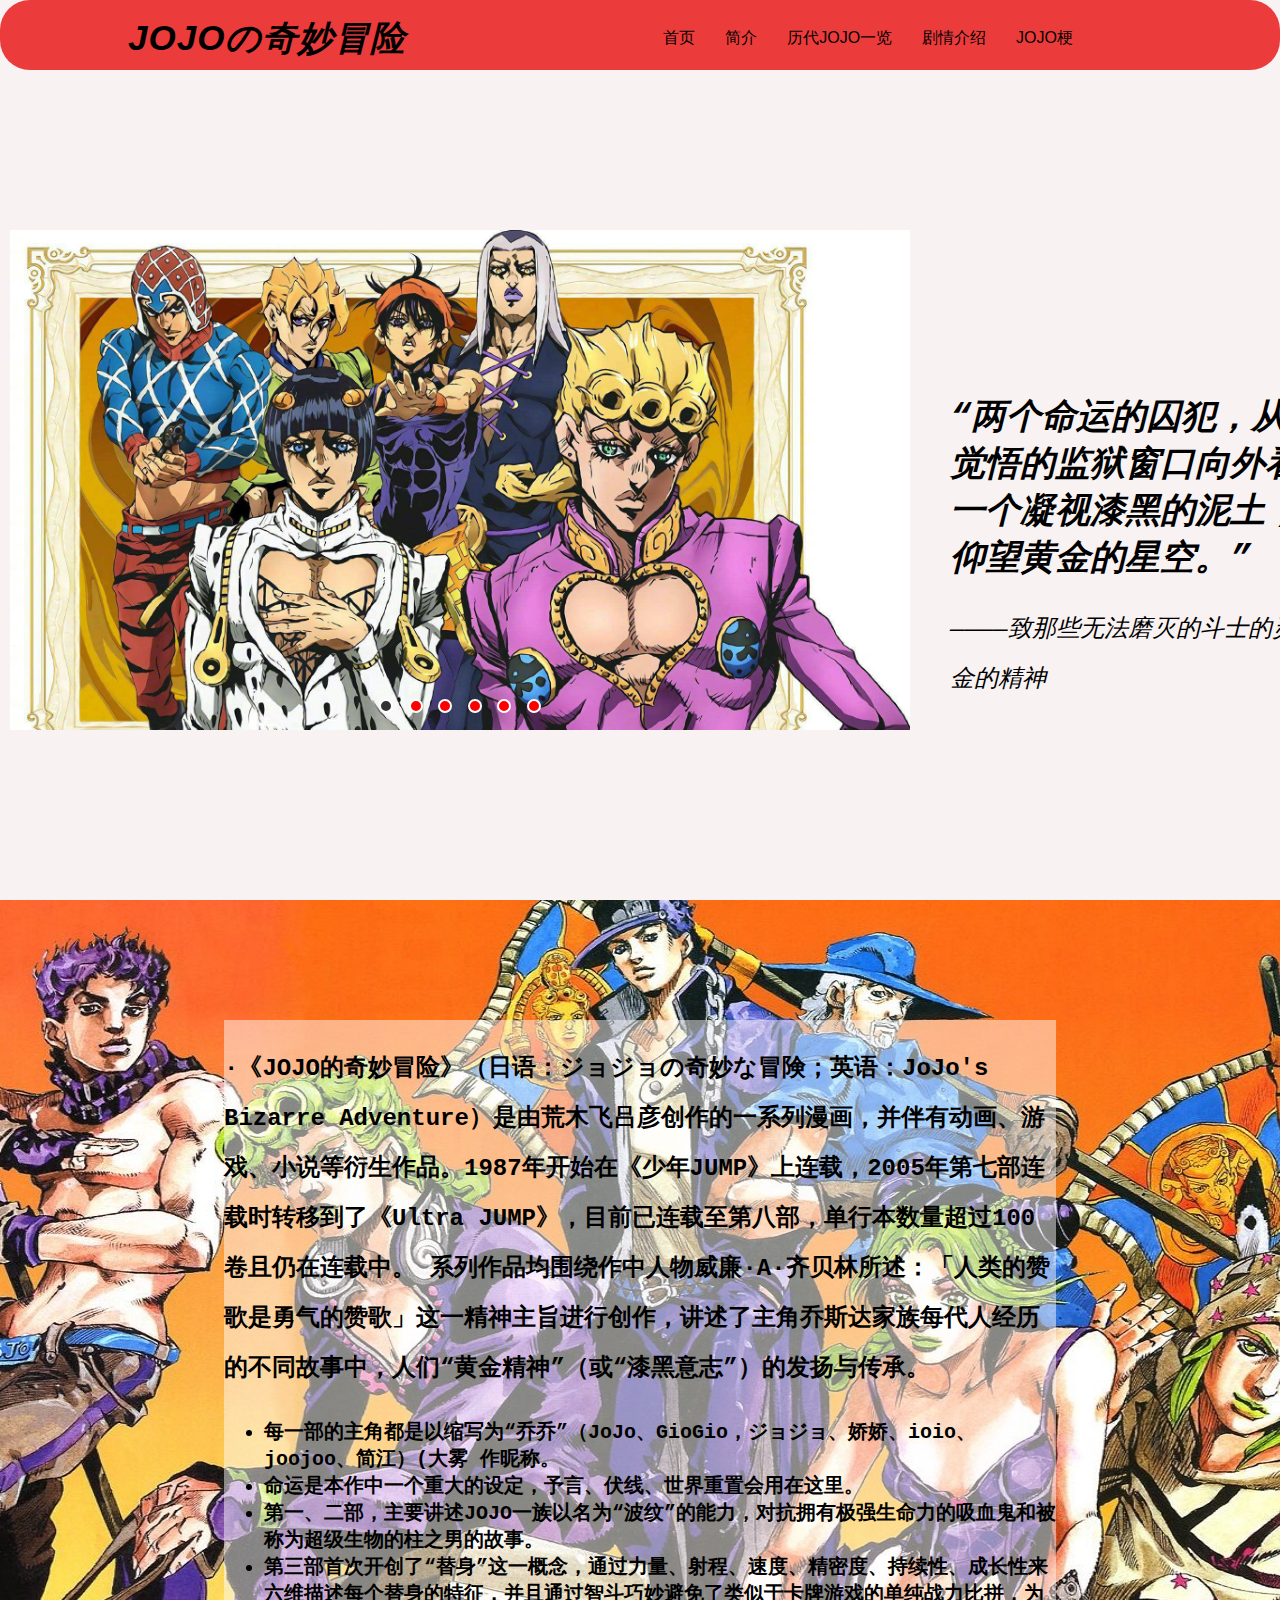
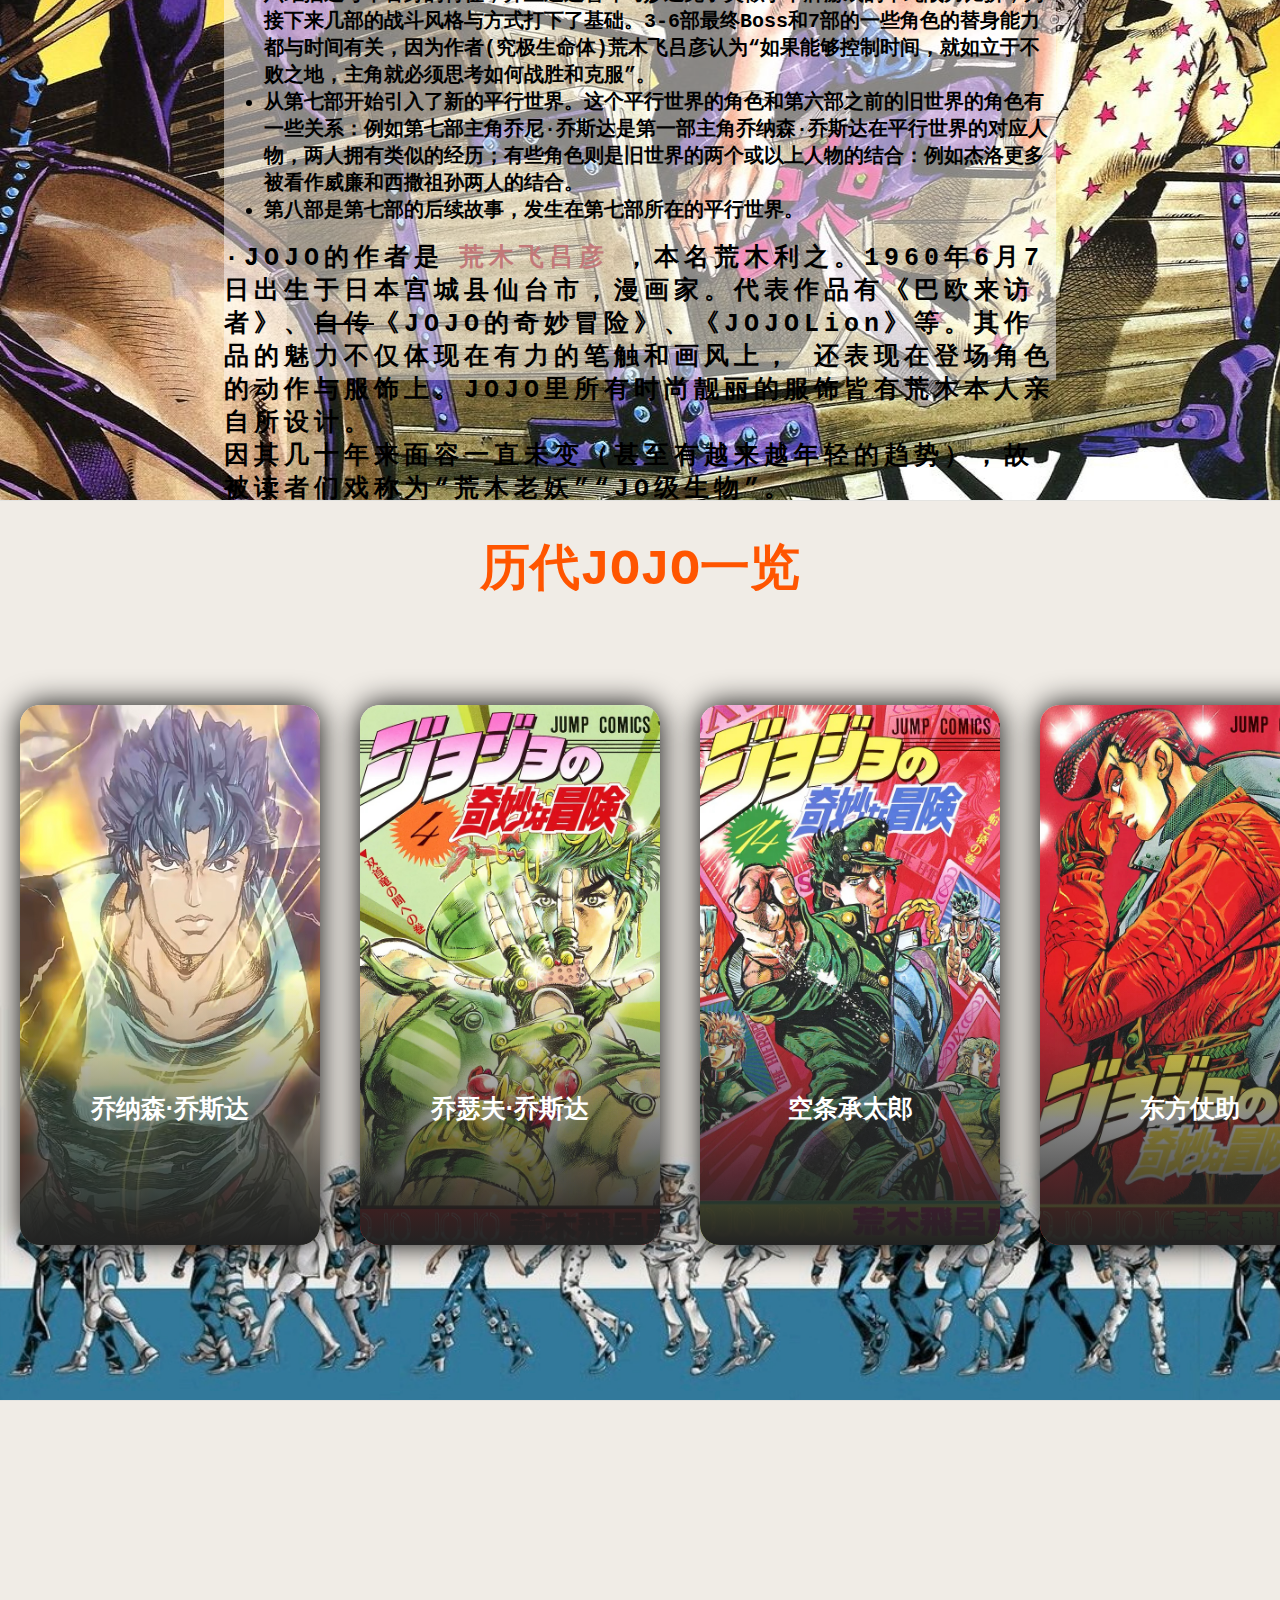
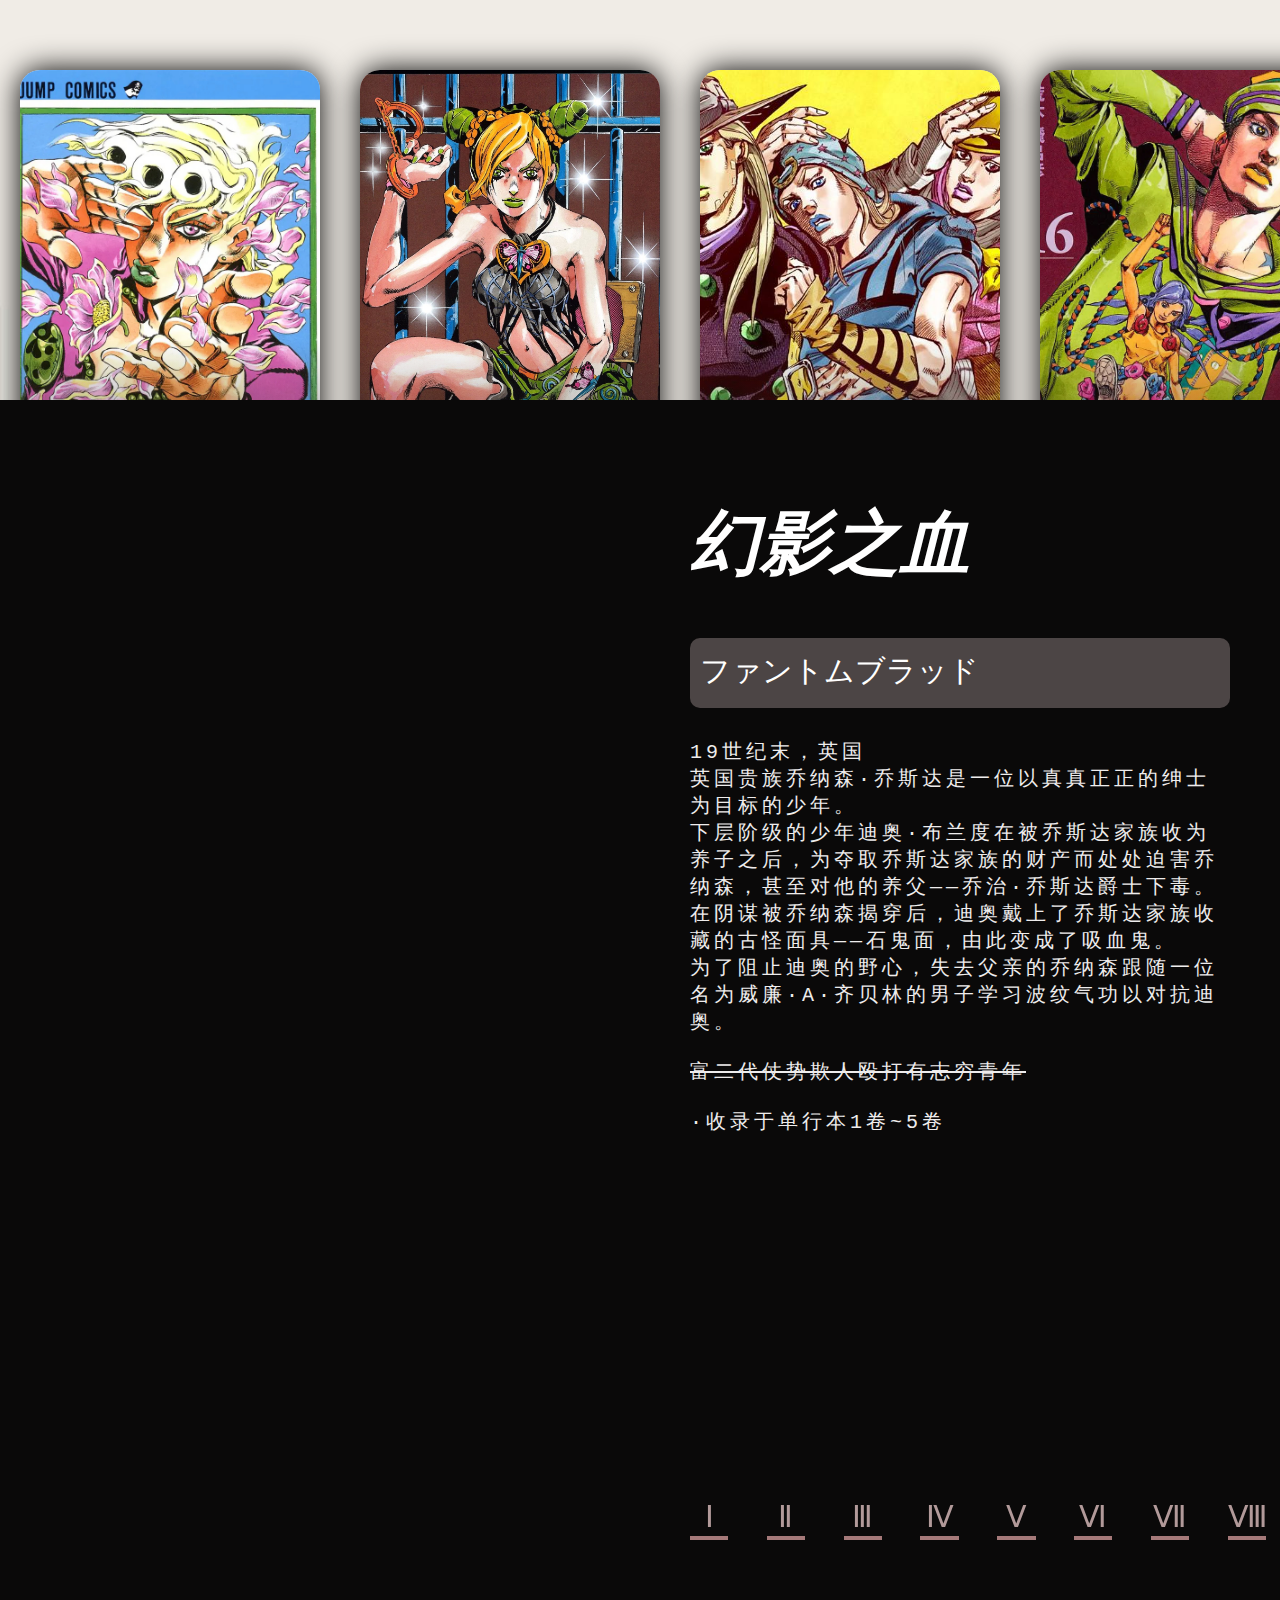
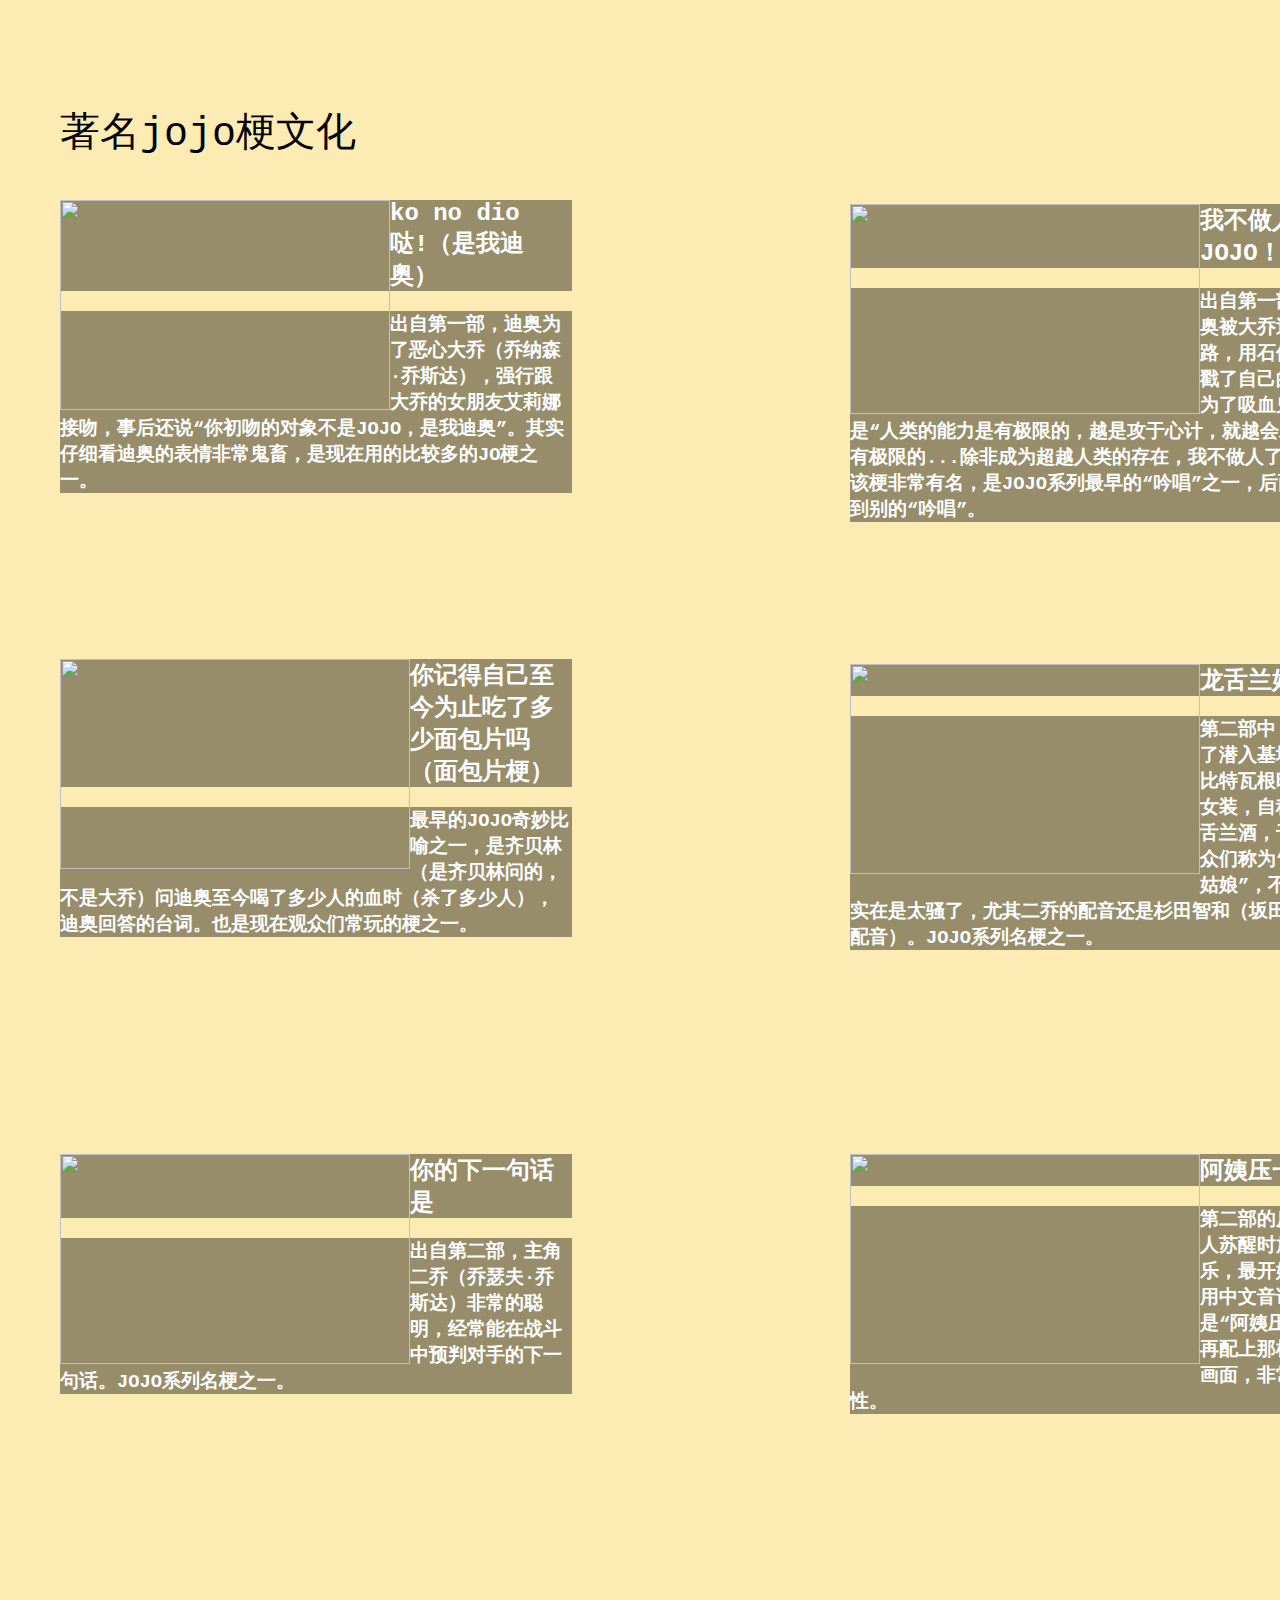
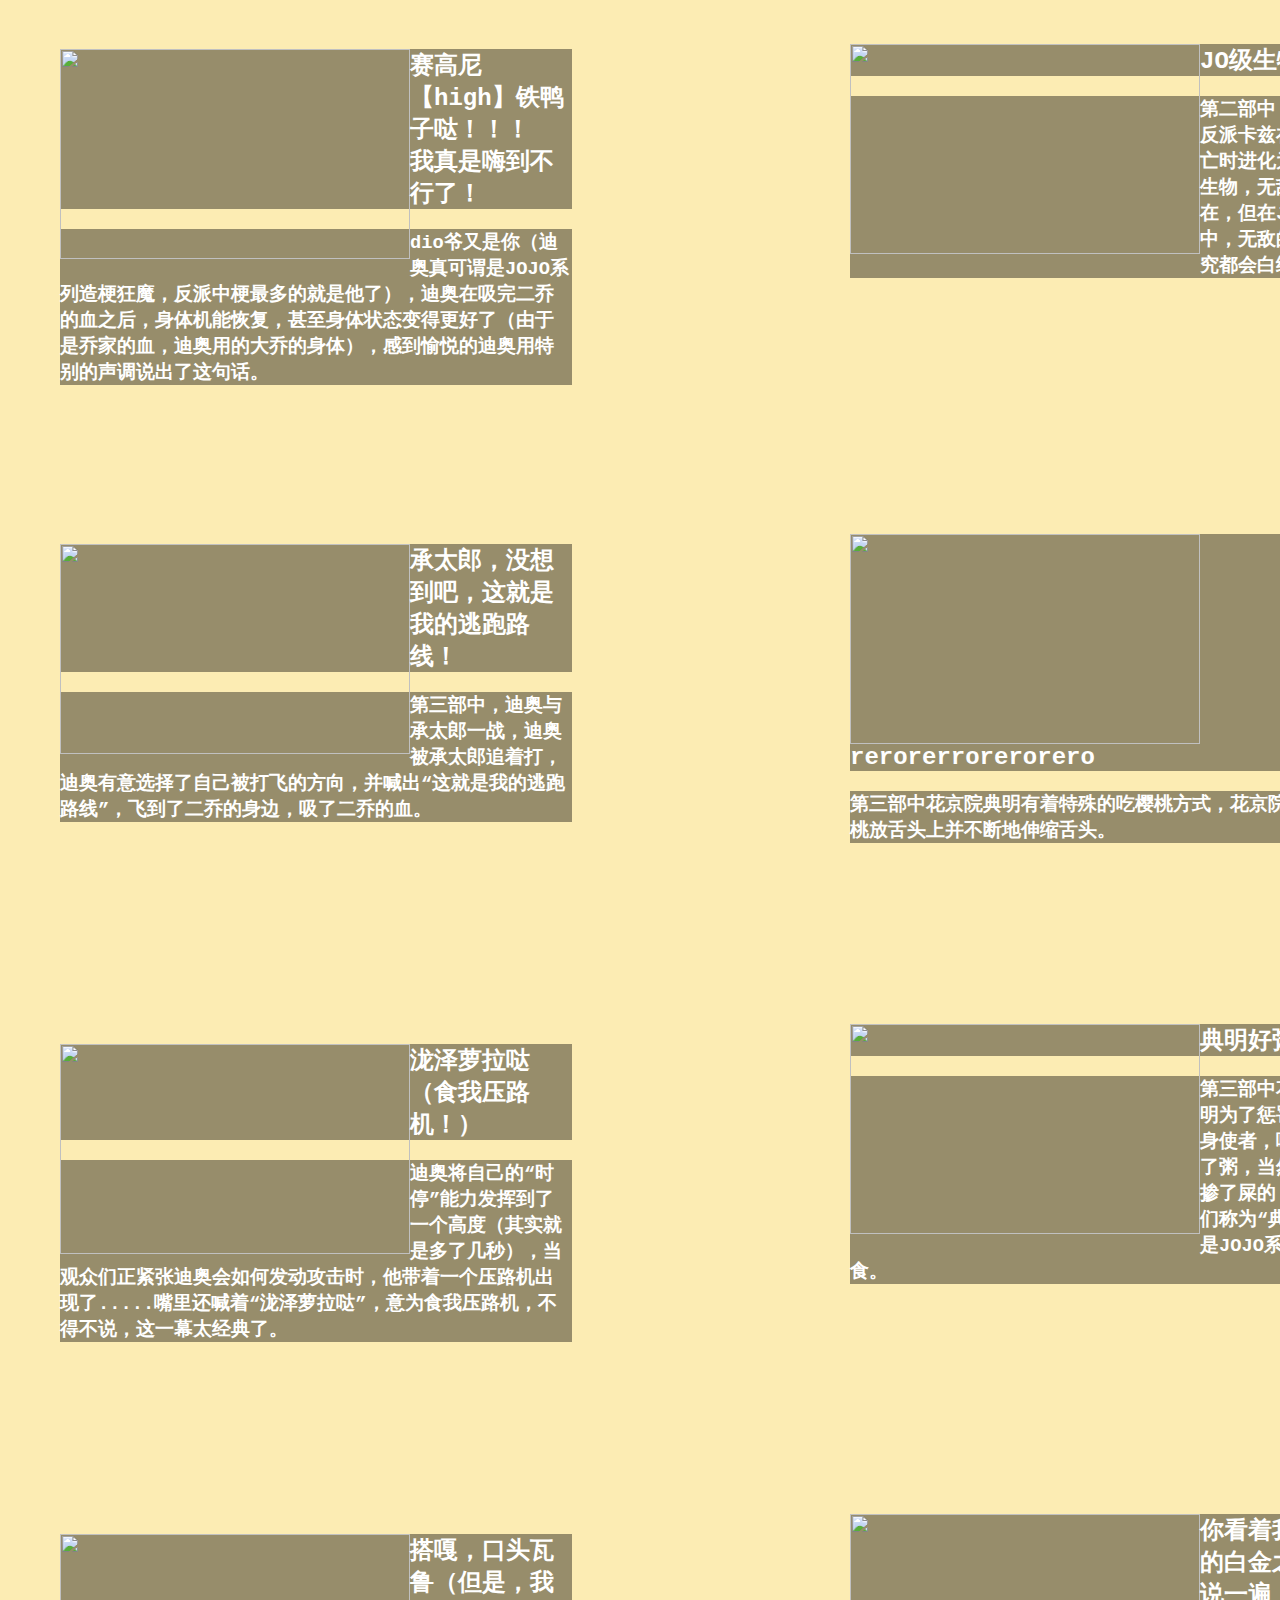
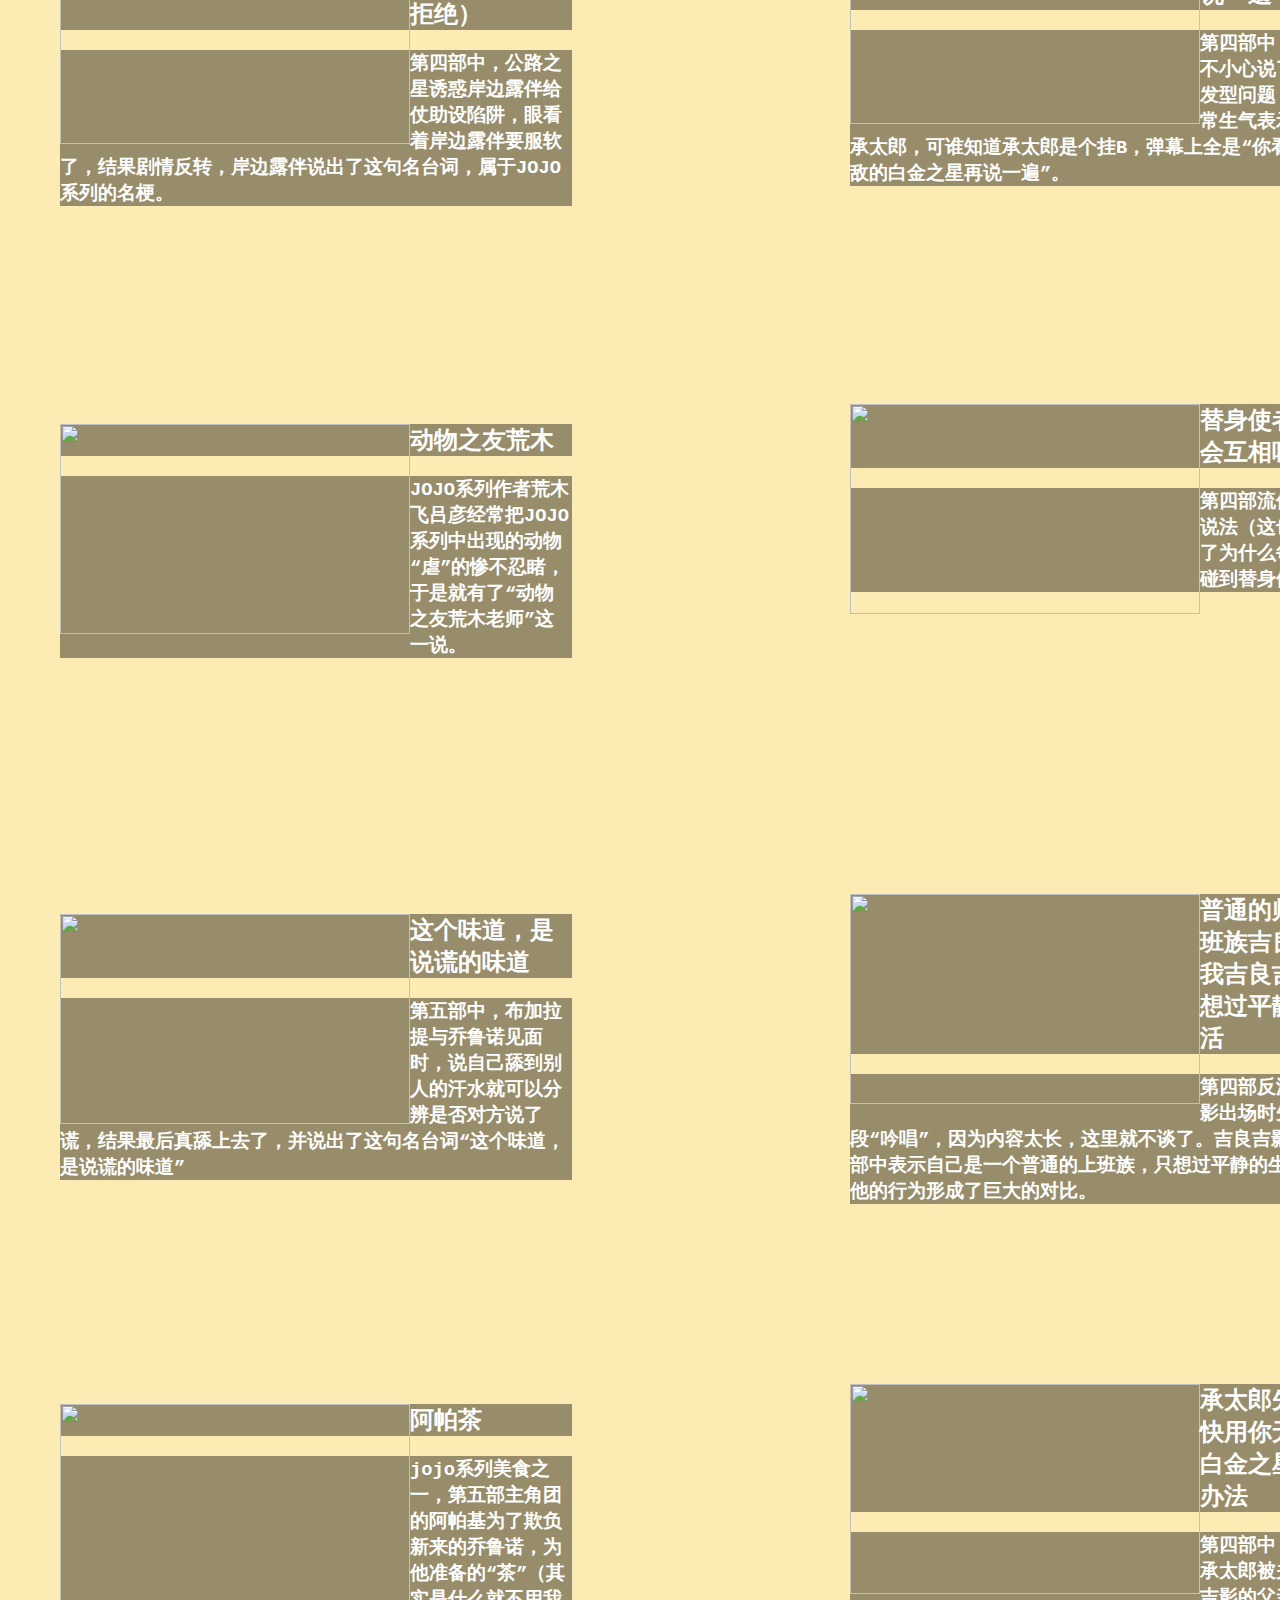
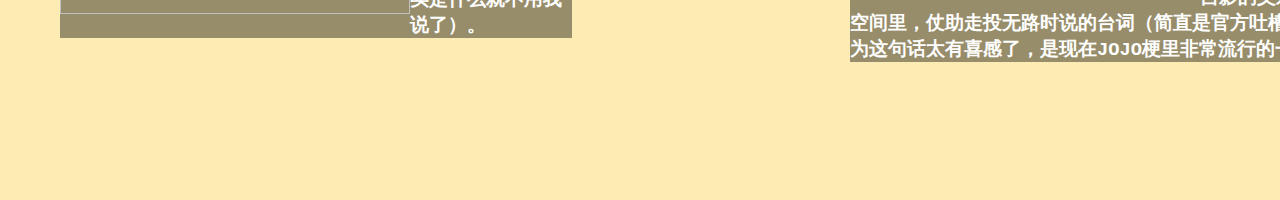
==== about.html @ 0ea4c9dc "Rename index3.html to about.html" ====
<!doctype html>
<head>
    <meta charset="UTF-8">
        <meta http-equiv="X-UA-Compatible" content="IE=edge">
        <meta name="viewport" content="width=, initial-scale=1.0">
    <title>JOJO的奇妙冒险</title>
    <link rel="stylesheet" href="css/style.css">
    
</head>
<body>
    <div class="navbar">
        <a href="#" class="logo">JOJOの奇妙冒险</a>
        <ul class="nav">
            <!--#链接到后面的元素-->
            <li><a href="#home">首页</a></li>
            <li><a href="#about">简介</a></li>
            <li><a href="#portfolio">历代JOJO一览</a></li>
            <li><a href="#services">剧情介绍</a></li>
            <li><a href="#contact">JOJO梗</a></li>
            <!-- <div class="wrapper">
                <nav>
            <input type="radio" name="tab" id="home" checked>
            <input type="radio" name="tab" id="about">
            <input type="radio" name="tab" id="envelop">
            <input type="radio" name="tab" id="services">
            <input type="radio" name="tab" id="contact">
            <label for="home" class="home">
                <a href="#home"><i class="fa fa-home" aria-hidden="true"></i>Home</a>
            </label>
            <label for="comment" class="comment">
                <a href="#about"><i class="fa fa-comment" aria-hidden="true"></i>Comment</a>
            </label>
            <label for="envelop" class="envelop">
                <a href="#potfolio"><i class="fa fa-envelop" aria-hidden="true"></i>Envelop</a>
            </label>
            <label for="heart" class="heart">
                <a href="#services"><i class="fa fa-heart" aria-hidden="true"></i>Heart</a>
            </label>
            <label for="user" class="user">
                <a href="#contact"><i class="fa fa-user" aria-hidden="true"></i>User</a>
            </label>
            <div class="tab"></div>
        </nav>
    </div> -->
        </ul>
     </div>    
        <!--class和id的区别-->
    <div class="banner-area" id="home">
        <div class="jiyu">
            <h1>“两个命运的囚犯，从名为觉悟的监狱窗口向外看去，一个凝视漆黑的泥土，一个仰望黄金的星空。”</h1>
          <p>————致那些无法磨灭的斗士的灵魂与黄金的精神</p>
          
        </div>
        <div class="weizhi">
        <ul class="slides">
            <input type="radio" id="control-1" name="control" checked>
            <input type="radio" id="control-2" name="control">
            <input type="radio" id="control-3" name="control"><!--相同的name归纳成同一组按钮-->
            <input type="radio" id="control-4" name="control">
            <input type="radio" id="control-5" name="control">
            <input type="radio" id="control-6" name="control">
        
        
            <li class="slide"></li>
            <li class="slide"></li>
            <li class="slide"></li>
            <li class="slide"></li>
            <li class="slide"></li>
            <li class="slide"></li>
           
        
            <div class="controls-visible">
                <label for="control-1"></label>
                <label for="control-2"></label>
                <label for="control-3"></label><!--将这三个<lable>通过css调整成一个圆点-->
                <label for="control-4"></label> 
                <label for="control-5"></label>
                <label for="control-6"></label>
            </div>
        
        </ul>
    </div>

    <div class="biao">
        <img src="C:\Users\Administrator\Desktop\web-projects\site1\images\512px-Jojo_no_kimyou_na_bouken_japanese_logo.svg.png" alt="">
    </div>
    </div>  

    <div class="about-area" id="about">
        
        <div class="text-part">
            <h1></h1>
            <p>·《JOJO的奇妙冒险》（日语：ジョジョの奇妙な冒険；英语：JoJo's Bizarre Adventure）是由荒木飞吕彦创作的一系列漫画，并伴有动画、游戏、小说等衍生作品。1987年开始在《少年JUMP》上连载，2005年第七部连载时转移到了《Ultra JUMP》，目前已连载至第八部，单行本数量超过100卷且仍在连载中。
                系列作品均围绕作中人物威廉·A·齐贝林所述：「人类的赞歌是勇气的赞歌」这一精神主旨进行创作，讲述了主角乔斯达家族每代人经历的不同故事中，人们“黄金精神”（或“漆黑意志”）的发扬与传承。
                <ul>
                    <li>每一部的主角都是以缩写为“乔乔”（JoJo、GioGio，ジョジョ、娇娇、ioio、joojoo、简江）(大雾 作昵称。</li>
<li>命运是本作中一个重大的设定，予言、伏线、世界重置会用在这里。</li>
<li>第一、二部，主要讲述JOJO一族以名为“波纹”的能力，对抗拥有极强生命力的吸血鬼和被称为超级生物的柱之男的故事。</li>
<li>第三部首次开创了“替身”这一概念，通过力量、射程、速度、精密度、持续性、成长性来六维描述每个替身的特征，并且通过智斗巧妙避免了类似于卡牌游戏的单纯战力比拼，为接下来几部的战斗风格与方式打下了基础。3-6部最终Boss和7部的一些角色的替身能力都与时间有关，因为作者(究极生命体)荒木飞吕彦认为“如果能够控制时间，就如立于不败之地，主角就必须思考如何战胜和克服”。</li>
<li>从第七部开始引入了新的平行世界。这个平行世界的角色和第六部之前的旧世界的角色有一些关系：例如第七部主角乔尼·乔斯达是第一部主角乔纳森·乔斯达在平行世界的对应人物，两人拥有类似的经历；有些角色则是旧世界的两个或以上人物的结合：例如杰洛更多被看作威廉和西撒祖孙两人的结合。</li>
<li>第八部是第七部的后续故事，发生在第七部所在的平行世界。</li>

                </ul>
                <h1>   ·JOJO的作者是<a href="https://zh.moegirl.org.cn/zh-cn/%E8%8D%92%E6%9C%A8%E9%A3%9E%E5%90%95%E5%BD%A6">荒木飞吕彦</a>，本名荒木利之。1960年6月7日出生于日本宫城县仙台市，漫画家。代表作品有《巴欧来访者》、<del>自传</del>《JOJO的奇妙冒险》、《JOJOLion》等。其作品的魅力不仅体现在有力的笔触和画风上， 还表现在登场角色的动作与服饰上。JOJO里所有时尚靓丽的服饰皆有荒木本人亲自所设计。
            <br>因其几十年来面容一直未变（甚至有越来越年轻的趋势），故被读者们戏称为“荒木老妖”“JO级生物”。</p>
        </div>
    </div>
    
    <div class="post-area" id="portfolio">
        <!-- <div class="divzishiying">
            <h1 class="sanbiaoti">历代JOJO一览</h1>
        </div> -->
        <div class="ti">
            <h1>历代JOJO一览</h1>
        </div>
        <div class="xingshia">
            <div class="carda">
                <div class="photo"><img src="images/IMG_2376.PNG" alt="大乔"></div>
                <h1>乔纳森·乔斯达</h1>
                <h2>“为了做一名真正的绅士，即使明知必输无疑，也要有勇气接受挑战！”</h2>
                <p>乔纳森·乔斯达，家绪救援的英国贵族乔斯达家的嫡男，外号为乔乔（JOJO）。拥有作为贵族的骄傲，率直而绅士的性格。与迪奥相遇的时候抱有不擅长应对对方的意识，之后把他作为自己的竞争对手一起共同成长。初代JOJO，为报父仇追击迪奥·布兰度，得到威廉·A·齐贝林的帮助，并跟其习会了波纹气功。</p>
                <a href="https://zh.moegirl.org.cn/%E4%B9%94%E7%BA%B3%E6%A3%AE%C2%B7%E4%B9%94%E6%96%AF%E8%BE%BE">了解更多</a>
            </div>
            <div class="carda">
                <div class="photo"><img src="images/IMG_2435(20221127-134410).JPG" alt="二乔"></div>
                <h1>乔瑟夫·乔斯达</h1>
                <h2>老东西你最美了！</h2>
                <p>JOJO第二代主人公乔瑟夫·乔斯达，大乔的孙子。他的个性与英国绅士气息浓厚的祖父全然不同。有些轻浮、冲动，遇事首先考虑如何用尽量少力的方法解决，而且还非常的"正经"。他有着与乔纳森同样充满了火热正义感的灵魂，加上与生俱来的波纹力量，令他注定了不会作为一个普通人终此一生。</p>
                <a href="https://zh.moegirl.org.cn/%E4%B9%94%E7%91%9F%E5%A4%AB%C2%B7%E4%B9%94%E6%96%AF%E8%BE%BE">了解更多</a>
            </div>
            <div class="carda">
                <div class="photo"><img src="images/IMG_2436(20221127-134441).JPG" alt="三乔"></div>
                <h1>空条承太郎</h1>
                <h2>JO家战神</h2>
                <p>二乔的孙子。少年时承太郎性格叛逆，从不刻意表现自己的情感，经常被误会成一个无情和冷漠的人。但承太郎有着自己的原则，他内心善良、痛恨邪恶，在周遭的人陷入危机时会出手相救。
            
                </p>
                <a href="https://zh.moegirl.org.cn/%E7%A9%BA%E6%9D%A1%E6%89%BF%E5%A4%AA%E9%83%8E">了解更多</a>
            </div>
            <div class="carda">
                <div class="photo"><img src="images/IMG_2439(20221127-134616).JPG" alt="四乔"></div>
                <h1>东方仗助</h1>
                <h2>牛粪头（大雾</h2>
                <p>二乔的儿子。外形十分时尚，改装校服、喜欢名牌鞋子，因此经常为零花钱苦恼。有着世界上最温柔的力量，十分重视自己的家人、朋友，平时基本上都是温和善良的样子，但是一旦涉及自己的家人、朋友或是自己的发型就会暴走。</p>
                <a href="https://zh.moegirl.org.cn/%E4%B8%9C%E6%96%B9%E4%BB%97%E5%8A%A9">了解更多</a>
            </div></div>

            <div class="xingshib">
            <div class="cardb">
                <div class="photo"><img src="images/IMG_2442(20221127-134738).JPG" alt="五乔"></div>
                <h1>乔鲁诺·乔巴纳</h1>
                <h2>那个想要成为"秧歌"star的男人！</h2>
                <p>乔鲁诺·乔巴拿是由荒木飞吕彦所创作《JOJO<del>GioGio</del>的奇妙冒险》及其衍生作品的登场角色。初次登场于《黄金之风》。乔鲁诺·乔巴纳立志要成为"流氓巨星"，15岁时加入了意大利黑帮"热情"并与布加拉提小队合作，之后背叛组织并击败老板迪亚波罗，成为了帮派的新任老板。</p>
                <a href="https://zh.moegirl.org.cn/%E4%B9%94%E9%B2%81%E8%AF%BA%C2%B7%E4%B9%94%E5%B7%B4%E6%8B%BF">了解更多</a>
            </div>
            <div class="cardb">
                <div class="photo"><img src="images/v2-5746e32415faa33bdc5e58c61e5ac87a_r.jpg" alt="六乔"></div>
                <h1>空条徐伦</h1>
                <h2>“你说过…任何东西都有其名称。所以我也要帮她取个名字…她就叫做「石之自由」！因为我必会在这片「石之海」当中重获自由！”<br>“	来吧！普奇神父！	”
                </h2>
                <p>空条徐伦是第六部「石之海」的主角。
                    父亲为空条承太郎。性格强悍，叛逆，但具有高度包容心。
            替身名为[石之自由]。本没有替身能力的徐伦，是收到了承太郎寄来的「箭」之碎片被割伤后才觉醒。人型化后为近距离力量型替身。</p>
                <a href="https://zh.moegirl.org.cn/%E7%A9%BA%E6%9D%A1%E5%BE%90%E4%BC%A6">了解更多</a>
            </div>
            <div class="cardb">
                <div class="photo"><img src="images/u=1018454220,3325826212&fm=175&app=25&f=JPEG.jpg" alt="大乔"></div>
                <h1>乔尼·乔斯达</h1>
                <h2>于漆黑意志中闪耀的黄金精神</h2>
                <p>第七部SBR的主角，平行世界的乔纳森·乔斯达，正式名也是乔纳森·乔斯达，“乔尼”是“乔纳森”的昵称，日常使用“乔尼·乔斯达”。

                    乔尼是一名马术天才，从小就受到骑手的教育，年纪轻轻就获得赛马冠军。但是好景不长，16岁那年在电影院门前插队遭到枪击导致下身瘫痪，3年后在SBR大赛的报名场见到一名奇怪的男人——杰洛·齐贝林，为了解开其铁球的秘密，乔尼也加入了SBR大赛。
                    </p>
                <a href="https://zh.moegirl.org.cn/%E4%B9%94%E5%B0%BC%C2%B7%E4%B9%94%E6%96%AF%E8%BE%BE">了解更多</a>
            </div>
            <div class="cardb">
                <div class="photo"><img src="images/IMG_2445(20221127-134955).JPG" alt="大乔"></div>
                <h1>东方定助</h1>
                <h2>“赢的人是我，再来一遍，<strong>赢的人，是我！</strong>”</h2>
                <p>东方定助是荒木飞吕彦所著漫画《JOJO的奇妙冒险》及其衍生作品中的角色，第八代JOJO，是第八部《乔乔福音》的主角。<br>
                    在「壁之眼」被发现的谜之青年。肩膀上有星形胎记，没有半点记忆。获得东方家的收留，并得到「定助」这个名字。
                    有着能将物体的全长与距离用目测的方式精准测量出的特技。身体能力相当强，曾对艾菲克斯兄使用肉身欧拉。
                </p>
                <a href="https://zh.moegirl.org.cn/%E4%B8%9C%E6%96%B9%E5%AE%9A%E5%8A%A9">了解更多</a>
            </div></div>
            
            
      
        <div class="text-part">
            <h1></h1>
            <p></p>
        </div>  
    </div>
    
    
    <div class="service-area" id="services">
        <div class="shell">

            <label for="button1" class="button" style="--i:0">Ⅰ</label>
            <input type="radio" id="button1" name="page" checked>
            <div class="page">
            <div class="page_content">
                <h1>幻影之血</h1>
                <p>ファントムブラッド</p>
                <span>
                    19世纪末，英国<br>

英国贵族乔纳森·乔斯达是一位以真真正正的绅士为目标的少年。<br>

下层阶级的少年迪奥·布兰度在被乔斯达家族收为养子之后，为夺取乔斯达家族的财产而处处迫害乔纳森，甚至对他的养父——乔治·乔斯达爵士下毒。<br>

在阴谋被乔纳森揭穿后，迪奥戴上了乔斯达家族收藏的古怪面具——石鬼面，由此变成了吸血鬼。<br>

为了阻止迪奥的野心，失去父亲的乔纳森跟随一位名为威廉·A·齐贝林的男子学习波纹气功以对抗迪奥。<br><br>

<del>富二代仗势欺人殴打有志穷青年</del><br><br>
·收录于单行本1卷~5卷


                </span>
            </div>
        </div>
    
       <label for="button2" class="button" style="--i:1">Ⅱ</label>
            <input type="radio" id="button2" name="page" >
            <div class="page">
            <div class="page_content">
                <h1>战斗潮流</h1>
                <p>戦（せん）闘（とう）潮（ちょう）流（りゅう）	</p>
                <span>
                    1938年，美国。<br>

在乔纳森·乔斯达死后49年，他的孙子乔瑟夫·乔斯达也已经长大成人。与他的祖父不同，乔瑟夫并没有成为一名绅士，而是成为了一名“绅士”<del>(混混）</del>

在遭遇了苏醒的超古代生物后，为了解更多，而认识了自己祖父的师傅威廉·A·齐贝林的孙子——西撒·A·齐贝林，并在之后与之成为了挚友。<br>

为了对抗觉醒的超级生物——柱之男（桑塔纳、艾西迪西、瓦姆乌、卡兹），保护唯一能够对抗柱男的艾哲红石而开始了修炼。<br><br>

<del>老流氓利欲熏心捕猎珍稀原始人</del><br><br>·收录于单行本5卷~12卷


                </span>
            </div>
        </div>
    
        <label for="button3" class="button" style="--i:2">Ⅲ</label>
            <input type="radio" id="button3" name="page" >
            <div class="page">
            <div class="page_content">
                <h1>星尘十字军（星尘斗士）</h1>
                <p>スターダストクルセイダース</p>
                <span>
                    1987年，日本。<br>

乔纳森·乔斯达与DIO一同葬身海底——但DIO并没有死去，而是借助了乔纳森·乔斯达的肉体在百年后再次复活；同时，乔瑟夫·乔斯达的外孙，日本不良高中生空条承太郎发现自己有着被他的祖父乔瑟夫将其称之为“替身（STAND）”的神秘能力。

这名为替身的能力，因复活的DIO所占据的乔纳森的肉体与乔斯达家族其他成员之间的联系而觉醒。

乔瑟夫与承太郎精神力量强大，可以驾驭自己的替身能力，而承太郎的母亲荷莉却因无法承受替身的能量而生命垂危。为了拯救自己的母亲，承太郎、乔瑟夫和乔瑟夫的好友穆罕默德·阿布德尔出发前往DIO的所在地——埃及开罗屌魔馆。并在路途中遇上高中生花京院典明、为了追寻杀死自己妹妹凶手的简·皮耶尔·波鲁纳雷夫以及不喜欢人类的波士顿梗犬——伊奇。与他们组成星尘十字军<del>（埃及打屌团）</del>，一同向埃及进发。

<br><br><del>不良少年组团殴打埃及百岁老人</del><br><br>·收录于单行本12卷28卷


                </span>
            </div>
        </div>
    
        <label for="button4" class="button" style="--i:3">Ⅳ</label>
            <input type="radio" id="button4" name="page" >
            <div class="page">
            <div class="page_content">
                <h1>不灭钻石</h1>
                <p>	ダイヤモンドは砕（くだ）けない</p>
                <span>
                    1999年，日本。<br>

为了寻找乔瑟夫·乔斯达的私生子，空条承太郎来到了日本的一个小镇——杜王町。

却惊奇地发现他要寻找的人——东方仗助也是一名替身使者。

而这看似平凡的小镇却聚集了许多不平凡的替身使者，

在替身使者与替身使者会互相吸引的情况下，仗助的生活开始变得不平凡。<br><br>

<del>牛粪头不务正业骚扰普通上班族</del><br><br>·收录于29卷~47卷

                </span>
            </div>
        </div>
    
        <label for="button5" class="button" style="--i:4">Ⅴ</label>
            <input type="radio" id="button5" name="page" >
            <div class="page">
            <div class="page_content">
                <h1> 黄金之风</h1>
                <p>黄金（おうごん）の風（かぜ</p>
                <span>
                    2001年，意大利。<br>

收到空条承太郎的请求的广濑康一，为了调查少年汐华初流乃而来到了意大利——却发现这位少年改名为乔鲁诺·乔巴拿，并骗取了他的行李。在追踪中他发现这位少年是DIO的儿子，并且也觉醒了替身能力。

乔鲁诺在误杀了一个流氓之后，受到了组织派来的人——布鲁诺·布加拉提的追杀。

但是出人意料的是乔鲁诺居然主动提出加入组织以成为“黑帮巨星（Gangstar）”（「我的梦想是成为黑帮巨星」），并想要推翻始终隐藏在幕后的BOSS，成为组织的新领导者。

在接受到BOSS的命令——保护BOSS的女儿特里休·乌纳后，乔鲁诺一伴对抗着希望将特里休·乌纳作为人质以要挟BOSS的暗杀小组；并设下计，望揭开BOSS的真面目。<br>

<br><br><del>小混混图谋上位群殴黑帮扛把子</del><br><br>·收录于单行本47~63卷


                </span>
            </div>
        </div>
    
        <label for="button6" class="button" style="--i:5">Ⅵ</label>
            <input type="radio" id="button6" name="page" >
            <div class="page">
            <div class="page_content">
                <h1>石之海</h1>
                <p>	ストーンオーシャン</p>
                <span>
                    2011年，美国。<br>

空条承太郎的女儿——空条徐伦被人设计陷害，在与男友“车祸肇事逃逸”后，被捕入狱。空条承太郎在营救徐伦逃狱时，遭到敌人替身——白蛇（White Snake）van的攻击，变成了没有精神与记忆的植物人。徐伦为了救父亲，留在了监狱中与她的敌人作战。却发现夺走她父亲记忆和替身能力的人居然是监狱的神父——恩里克·普奇。

原来普奇神父是DIO的忠实信徒，在DIO死后为了寻找DIO遗留下的“上天堂的方法”而袭击了承太郎，掏出了承太郎的替身和记忆disc。在获得方法后神父迅速离开了监狱，希望实现这一夙愿，而空条徐伦与她在监狱里结识的朋友们一同出击阻止普奇神父。

<br><br><del>心机婊种族歧视谋害黑人神职者</del><br><br>·收录于石之海1卷~17卷（总卷数64卷~80卷）


                </span>
            </div>
        </div>
    
        <label for="button7" class="button" style="--i:6">Ⅶ</label>
            <input type="radio" id="button7" name="page" >
            <div class="page">
            <div class="page_content">
                <h1>飙马野郎</h1>
                <p>	スティール�9�9ボール�9�9ラン</p>
                <span>
                    <strong>这是一则「再生」的故事。</strong>

1890年，北美大陆。<br>

操作神秘的铁球的男人杰洛·齐贝林，为了Steel Ball Run大奖赛这场奖金达5000万美元的赛马比赛中得到冠军；曾经是一名天才骑手的乔尼·乔斯达，为了从杰洛身上的铁球上找到能够使自己的双腿能够重新活动的方法，两人一同参加了这场人类史上最长赛程的赛马比赛。

然而，在这场比赛却是一个由美国总统——法尼·瓦伦泰大总统所策划的收集并抢夺古代圣人遗体的阴谋。圣人的遗体能够带来奇迹和力量，瓦伦泰总统希望利用这一力量来拾起人类的“第一块餐巾[6]”。为了自己和他人，乔尼和杰洛开始他们争夺遗体的历程。

<br><br><del>残疾人报复社会坑杀爱国大总统</del><br><br>·收录于彪马野郎　1卷 ~ 24卷
(总卷数81卷 ~ 104卷)


                </span>
            </div>
        </div>
    
        <label for="button8" class="button" style="--i:7">Ⅷ</label>
            <input type="radio" id="button8" name="page" >
            <div class="page">
            <div class="page_content">
                <h1>JOJO福音</h1>
                <p>ジョジョリオン</p>
                <span>
                    <strong>这是一段「解除诅咒」的故事。</strong>

2011年，日本。<br>

住在“杜王町”小镇的平凡少女广濑康穗在一处坑眼中发现一名拥有替身能力的失去记忆男子，事后该男子被东方家收养并命名为“东方定助”，为了找回失去的记忆，东方定助开始了他的追寻。

东方家似有所隐瞒，而失忆的东方定助到底是什么身份呢？事实的真相又会是什么呢？……

越来越多的谜团，都浮现在了这个看似平静的小城。

<br><br><del>畸形儿臭不要脸破坏模范好家庭</del>

<br><br><del>残疾JOJO都来自异世界？</del><br><br>·收录于JOJO福音 1卷 ~ 27卷
(总卷数105卷 ~ 131卷)


                </span>
            </div>
        </div>
    
        <!-- <div class="yi">
            <div class="tuyi"></div>
        </div>
        <div class="er">
            <div class="tuer"></div>
        </div>
        <div class="san">
            <div class="tusan"></div>
        </div>
        <div class="si">
            <div class="tusi"></div>
        </div>
        <div class="wu">
            <div class="tuwu"></div>
        </div>
        <div class="liu">
            <div class="tuliu"></div>
        </div>
        <div class="qi">
            <div class="tuqi"></div>
        </div>
        <div class="ba">
            <div class="tuba"></div>
        </div> -->
        <!-- <div class="text-part">
            <h1></h1>
            <p></p>
        </div> -->
    </div>
    
    <div class="contact-area" id="contact">
        <!-- <div class="xingshier">
        <div class="a">
            <div class="b"><img src="images/IMG_2378.PNG"></div>
            <div class="b"><img src="images/IMG_2377.PNG"></div>
            <div class="b"><img src="images/IMG_2417(20221125-231034).JPG"></div>
            <div class="b"><img src="images/QQ图片20221124212159.jpg"></div>
            <div class="b"><img src="images/v2-5746e32415faa33bdc5e58c61e5ac87a_r.jpg"></div>
            <div class="b"><img src="images/imagesIMG_2417(20221125-231034).JPG"></div>
            <div class="b"><img src="images/imagesIMG_2418(20221125-231054).JPG"></div>
        </div></div> -->
        
            <div class="wenzia">
                <p>著名jojo梗文化</p>
            
                <img src="C:\Users\Administrator\Desktop\web-projects\site1\images\120ee72e3039562bb5f82454d037553746851fd7.jpg" alt="" class="lefta">
                <h2>ko no dio 哒!（是我迪奥）</h2>
                 <h3>出自第一部，迪奥为了恶心大乔（乔纳森·乔斯达），强行跟大乔的女朋友艾莉娜接吻，事后还说“你初吻的对象不是JOJO，是我迪奥”。其实仔细看迪奥的表情非常鬼畜，是现在用的比较多的JO梗之一。</h3>
                </div>

                
            <div class="wenzib">
                <p></p>
            
                <img src="C:\Users\Administrator\Desktop\web-projects\site1\images\1.jpg" alt="" class="leftb">
                <h2>我不做人了，JOJO！</h2>
                <h3>出自第一部中，迪奥被大乔逼到绝路，用石像鬼面具戳了自己的脸，成为了吸血鬼，原话是“人类的能力是有极限的，越是攻于心计，就越会发现人是有极限的...除非成为超越人类的存在，我不做人了JOJO”。

                    该梗非常有名，是JOJO系列最早的“吟唱”之一，后面还会提到别的“吟唱”。</h3>
                </div>

                
            <div class="wenzic">
                <p></p>
            
                <img src="C:\Users\Administrator\Desktop\web-projects\site1\images\IMG_2449(20221127-143420).JPG" alt="" class="leftc">
                <h2>你记得自己至今为止吃了多少面包片吗（面包片梗）</h2>
                <h3>最早的JOJO奇妙比喻之一，是齐贝林（是齐贝林问的，不是大乔）问迪奥至今喝了多少人的血时（杀了多少人），迪奥回答的台词。也是现在观众们常玩的梗之一。</h3>
                </div>

                
            <div class="wenzid">
                <p></p>
            
                <img src="C:\Users\Administrator\Desktop\web-projects\site1\images\IMG_2452(20221127-144152).JPG" alt="" class="leftd">
                <h2>龙舌兰姑娘</h2>
                <h3>第二部中，二乔为了潜入基地营救史比特瓦根时换上了女装，自称带了龙舌兰酒，于是被观众们称为“龙舌兰姑娘”，不得不说实在是太骚了，尤其二乔的配音还是杉田智和（坂田银时的配音）。JOJO系列名梗之一。</h3>
                </div>

                
            <div class="wenzie">
                <p></p>
            
                <img src="C:\Users\Administrator\Desktop\web-projects\site1\images\2.JPG" alt="" class="lefte">
                <h2>你的下一句话是</h2>
                <h3>出自第二部，主角二乔（乔瑟夫·乔斯达）非常的聪明，经常能在战斗中预判对手的下一句话。JOJO系列名梗之一。</h3>
                </div>

                <div class="wenzif">
                    <p></p>
                
                    <img src="C:\Users\Administrator\Desktop\web-projects\site1\images\IMG_2453(20221127-144155).JPG" alt="" class="leftf">
                    <h2>阿姨压一压</h2>
                    <h3>第二部的反派柱中人苏醒时放的音乐，最开始的一段用中文音译过来就是“阿姨压一压”，再配上那样兄贵的画面，非常的魔性。</h3>
                    </div>

                    <div class="wenzig">
                        <p></p>
                    
                        <img src="C:\Users\Administrator\Desktop\web-projects\site1\images\IMG_2454(20221127-144202).JPG" alt="" class="leftf">
                        <h2>JO级生物</h2>
                        <h3>第二部中，最大的反派卡兹在濒临死亡时进化为了究极生物，无敌的存在，但在JOJO系列中，无敌的反派终究都会白给。</h3>
                        </div>

                        <div class="wenzih">
                            <p></p>
                        
                            <img src="C:\Users\Administrator\Desktop\web-projects\site1\images\IMG_2455(20221127-144229).JPG" alt="" class="leftf">
                            <h2>rerorerrorerorero</h2>
                            <h3>第三部中花京院典明有着特殊的吃樱桃方式，花京院会把樱桃放舌头上并不断地伸缩舌头。</h3>
                            </div>

                            <div class="wenzii">
                                <p></p>
                            
                                <img src="C:\Users\Administrator\Desktop\web-projects\site1\images\IMG_2456(20221127-144240).JPG" alt="" class="leftf">
                                <h2>典明好粥道</h2>
                                <h3>第三部中花京院典明为了惩罚婴儿替身使者，喂婴儿喝了粥，当然里面是掺了屎的，被观众们称为“典明粥”，是JOJO系列一大美食。 </h3>
                                </div>

                                <div class="wenzij">
                                    <p></p>
                                
                                    <img src="C:\Users\Administrator\Desktop\web-projects\site1\images\IMG_2457(20221127-144307).JPG" alt="" class="leftf">
                                    <h2>赛高尼【high】铁鸭子哒！！！<br>我真是嗨到不行了！</h2>
                                    <h3>dio爷又是你（迪奥真可谓是JOJO系列造梗狂魔，反派中梗最多的就是他了），迪奥在吸完二乔的血之后，身体机能恢复，甚至身体状态变得更好了（由于是乔家的血，迪奥用的大乔的身体），感到愉悦的迪奥用特别的声调说出了这句话。</h3>
                                    </div>

                                    <div class="wenzik">
                                        <p></p>
                                        <img src="C:\Users\Administrator\Desktop\web-projects\site1\images\IMG_2463(20221127-153257).JPG" alt="" class="leftf">
                                        <h2>承太郎，没想到吧，这就是我的逃跑路线！</h2>
                                        <h3>第三部中，迪奥与承太郎一战，迪奥被承太郎追着打，迪奥有意选择了自己被打飞的方向，并喊出“这就是我的逃跑路线”，飞到了二乔的身边，吸了二乔的血。

                </h3>
                                        </div>

                                        <div class="wenzil">
                                            <p></p>
                                        
                                            <img src="C:\Users\Administrator\Desktop\web-projects\site1\images\IMG_2464(20221127-153301).JPG" alt="" class="leftf">
                                            <h2>泷泽萝拉哒（食我压路机！）</h2>
                                            <h3>迪奥将自己的“时停”能力发挥到了一个高度（其实就是多了几秒），当观众们正紧张迪奥会如何发动攻击时，他带着一个压路机出现了.....嘴里还喊着“泷泽萝拉哒”，意为食我压路机，不得不说，这一幕太经典了。</h3>
                                    </div>

                                    <div class="wenzim">
                                        <p></p>
                                    
                                        <img src="C:\Users\Administrator\Desktop\web-projects\site1\images\IMG_2458(20221127-144337).JPG" alt="" class="leftf">
                                        <h2>你看着我无敌的白金之星再说一遍</h2>
                                        <h3>第四部中，承太郎不小心说了仗助的发型问题，仗助非常生气表示要殴打承太郎，可谁知道承太郎是个挂B，弹幕上全是“你看着我无敌的白金之星再说一遍”。</h3>
                                        </div>
                                        
                                        <div class="wenzin">
                                            <p></p>
                                        
                                            <img src="C:\Users\Administrator\Desktop\web-projects\site1\images\IMG_2459(20221127-144353).JPG" alt="" class="leftf">
                                            <h2>替身使者之间会互相吸引</h2>
                                            <h3>第四部流传出来的说法（这也算解释了为什么每集都能碰到替身使者）。

                        </h3>
                                            </div>

                                            <div class="wenzio">
                                                <p></p>
                                            
                                                <img src="C:\Users\Administrator\Desktop\web-projects\site1\images\IMG_2460(20221127-144412).JPG" alt="" class="leftf">
                                                <h2>普通的帅气上班族吉良吉影/我吉良吉影只想过平静的生活</h2>
                                                <h3>第四部反派吉良吉影出场时先来了一段“吟唱”，因为内容太长，这里就不谈了。吉良吉影在第四部中表示自己是一个普通的上班族，只想过平静的生活，与他的行为形成了巨大的对比。</h3>
                                                </div>

                                                <div class="wenzip">
                                                    <p></p>
                                                
                                                    <img src="C:\Users\Administrator\Desktop\web-projects\site1\images\IMG_2467(20221127-154951).JPG" alt="" class="leftf">
                                                    <h2>承太郎先生，快用你无敌的白金之星想想办法 </h2>
                                                    <h3>第四部中，仗助和承太郎被关在吉良吉影的父亲制造的空间里，仗助走投无路时说的台词（简直是官方吐槽），因为这句话太有喜感了，是现在JOJO梗里非常流行的一个。</h3>
                                                    </div>

                                                    <div class="wenziq">
                                                        <p></p>
                                                    
                                                        <img src="C:\Users\Administrator\Desktop\web-projects\site1\images\IMG_2461(20221127-144443).JPG" alt="" class="leftf">
                                                        <h2>搭嘎，口头瓦鲁（但是，我拒绝）</h2>
                                                        <h3>第四部中，公路之星诱惑岸边露伴给仗助设陷阱，眼看着岸边露伴要服软了，结果剧情反转，岸边露伴说出了这句名台词，属于JOJO系列的名梗。</h3>
                                                        </div>

                                                        <div class="wenzir">
                                                            <p></p>
                                                        
                                                            <img src="C:\Users\Administrator\Desktop\web-projects\site1\images\IMG_2465(20221127-154933).JPG" alt="" class="leftf">
                                                            <h2>动物之友荒木 </h2>
                                                            <h3>JOJO系列作者荒木飞吕彦经常把JOJO系列中出现的动物“虐”的惨不忍睹，于是就有了“动物之友荒木老师”这一说。</h3>
                                                            </div>

                                                            <div class="wenzis">
                                                                <p></p>
                                                            
                                                                <img src="C:\Users\Administrator\Desktop\web-projects\site1\images\IMG_2469(20221127-155012).JPG" alt="" class="leftf">
                                                                <h2>这个味道，是说谎的味道 </h2>
                                                                <h3>第五部中，布加拉提与乔鲁诺见面时，说自己舔到别人的汗水就可以分辨是否对方说了谎，结果最后真舔上去了，并说出了这句名台词“这个味道，是说谎的味道” </h3>
                                                                </div>

                                                                <div class="wenzit">
                                                                    <p></p>
                                                                
                                                                    <img src="C:\Users\Administrator\Desktop\web-projects\site1\images\IMG_2470(20221127-155023).JPG" alt="" class="leftf">
                                                                    <h2>阿帕茶</h2>
                                                                    <h3>jojo系列美食之一，第五部主角团的阿帕基为了欺负新来的乔鲁诺，为他准备的“茶”（其实是什么就不用我说了）。</h3>
                                                                    </div>

                                                                    <div class="wan">
                                                                        <a href="https://zh.moegirl.org.cn/JOJO%E7%9A%84%E5%A5%87%E5%A6%99%E5%86%92%E9%99%A9#JOJO梗"><img src="C:\Users\Administrator\Desktop\web-projects\site1\images\To_be_continued.png" alt=""></a>
                                                                    </div>
                <!-- <div class="wenziz">
                    <p>bujinruci</p>

                </div> -->
   
</body>
---- css/style.css ----
body{
    margin: 0;
    padding: 0;
    font-family:'Courier New', Courier, monospace;
   
}

/*鎬讳綋椤甸潰*/
.navbar{
    position: fixed;
    display: flex;
    justify-content: center;/*宸﹀彸闂磋窛,闈犲乏杩樻槸闈犲彄1�7,flex-start锛堥粯璁ゅ€硷級锛氬乏��归綄1�7
    flex-end锛氬彸��归綄1�7
    center锛� 灞呬腄1�7
    space-between锛氫袱绔榻愶紝椤圭洰涔嬮棿鐨勯棿闅旈兘鐩哥瓑銆�
    space-around锛氭瘡涓��鐩袱渚х殑闂撮殧鐩哥瓑銆傛墍浠ワ紝椤圭洰涔嬮棿鐨勯棿闅既�瘮椤圭洰涓庤竟妗嗙殑闂撮殧澶т竴鍊嶃€ￄ1�7*/
    align-items: center;/*鍦ㄥ潡涓殑浣嶇疆锛宖lex-start锛氫氦鍙夎酱鐨勮捣鐐瑰榻愩€�
    flex-end锛氫氦鍙夎酱鐨勭粓鐐瑰榻愩€�
    center锛氫氦鍙夎酱鐨勪腑鐐瑰榻愩€�
    baseline: 椤圭洰鐨勭涓€琛屾枃��楃殑鍩虹嚎瀵归綈銆ￄ1�7
    stretch锛堥粯璁ゅ€硷級锛氬鏋滈��鐩湭璁剧疆楂樺害鎴栬涓篴uto锛屽皢鍗犳弧鏁翠釜��瑰櫒鐨勯珮搴︺€�*/
    flex-direction: row;/*妯潃鎺掕繕鏄珫鐫€鎺ￄ1�7*/
    flex-wrap: wrap;
    background-color: #ec3b3b;/*濉弧鑳屾櫙鐨勬暣涓鑹�*/
    border-radius: 30px;
    width: 100%;/*瀵硅儗鏅潡鐨勮缃ￄ1�7*/
    height: 70px;
    z-index: 1;
}

/* .slide-apart{
    display: flex;
    justify-content: center;
    align-items: center;
    min-height: 100vh;
    
} */

.nav{
    display: flex;
    justify-content: right;
    list-style: none;
    margin-right: 15%;/*璁剧疆鍙冲杈硅窄1�7*/
}

.nav li{
    font-family:'Franklin Gothic Medium', 'Arial Narrow', Arial, sans-serif}




.logo{
    flex: 1 1 auto;
    margin-left: 10%;
    text-transform: uppercase;/*瀹氫箟浠呮湁澶у啓瀛楁瘄1�7
    none	榛樿銆傚畾涔夊甫鏈夊皬鍐欏瓧姣嶅拰澶у啓瀛楁瘝鐨勬爣鍑嗙殑鏂囨湰銆�
capitalize	鏂囨湰涓殑姣忎釜鍗曡瘝浠ュぇ鍐欏瓧姣嶅紑澶淬€ￄ1�7
uppercase	瀹氫箟浠呮湁澶у啓瀛楁瘝銆ￄ1�7
lowercase	瀹氫箟鏃犲ぇ鍐欏瓧姣嶏紝浠呮湁灏忓啓瀛楁瘝銆ￄ1�7
inherit	瑙勫畾搴旇浠庣埗鍏冪礌缁ф壙 text-transform 灞炴€х殑鍊笺€�*/
    letter-spacing: 1px;/*鏢�瑰彉瀛楅棿璺濈*/
    font-weight: bold;/*璁剧疆��椾綋绮楃粏*/
    font-size: 35px;
}

/*鐩存帴��规墍鏈夌殑閾炬帴杩涜澶勭悄1�7*/
a{
    margin: 15px;
    color: #000;
    text-decoration: none;
    text-transform: uppercase;
}

/*a锛歨over琛ㄧず褰撻紶鏍囬€夊畾鍦╝鏍囩涓婃椂a鏍囩鐨勬牱寮忓彉鍖栥€ￄ1�7*/
a:hover{
    color:#000;
}

.banner-area{
    position: relative;
    background-color: rgb(249, 242, 242);
     /* background: linear-gradient(200deg,#ffffff,#f7dada); */
    /* background-image: url('../images/F22CE978AF642063AA821065FF9612F3.png');
    background-size: 1px 1px; */
    /*缁欒儗鏅浘鐗囪缃�€忔槑搴ￄ1�7*/
    /* opacity: 0.5; */
    width: 100%;
    height: 100vh;
    background-repeat: no-repeat;
    -webkit-background-size: cover;
    background-size: cover;
    }




    .jiyu{
        position: absolute;
        left: 900px;
        top: 320px;
        /* display: flex; */
        /* justify-content: center; */
        /* align-items: flex-start; */
        /* flex-direction: row; */
        width: 33%;
        padding: 50px;
        font-style: italic;
       
    }
    /* .jiyu{
        font-family:'Trebuchet MS', 'Lucida Sans Unicode', 'Lucida Grande', 'Lucida Sans', Arial, sans-serif
    } */
    .jiyu h1{
        font-size: 35px;
    }

/*鏍煎紡鍜岃儗鏅繢�椤诲垎寮€鍐ￄ1�7*/
.about-area{
    position: relative;
    display: flex;
    justify-content: space-around;
    align-items: center;
    flex-wrap: wrap;
    flex-direction: row;
    width: 100%;
    height: 1200px;
}
.post-area{
    position: relative;
    display: flex;
    justify-content: space-around;
    align-items: center;
    flex-wrap: wrap;
    flex-direction: row;
    width: 100%;
    height: 1500px;
}
.service-area{
    position: relative;
    display: flex;
    justify-content: space-around;
    align-items: center;
    flex-wrap: wrap;
    flex-direction: row;
    width: 100%;
    height: 1200px;
}
.contact-area{
    position: relative;
    display: flex;
    justify-content: space-around;
    align-items: center;
    flex-wrap: wrap;
    flex-direction: row;
    width: 100%;
    height: 5000px;
    /* background-image: url('../images/QQ鍥剧墄1�720221124212116.jpg');
    background-size: 5px 5px; */
}

.text-part{
    width: 65%;
    height: 80%;
    /* background-color: #ada3d6; */
    /* opacity: 0.5; *//*鍖呮嫭鏂囧瓧閫忔槑搴︿竴璧�*/
    background-color: rgba(255, 252, 252, 0.485);/*鍙崟鍗曞彧鏄儗鏅€忔槑搴�*/
    font-weight: 600;
    
}

.text-part li{
    font-size: 20px;
}

.text-part h1{
    font-size: 25px;
    letter-spacing: 5px;
}

.text-part a:link{
color:rgb(194, 120, 120)
    
}

.text-part a:hover{
    color: rgb(194, 183, 183);
}

h1{
    font-size: 50px;
    font-family:'Courier New', Courier, monospace;
}

p{
    font-size: 24px;
    line-height: 50px;
}



.about-area{
     background-image: url('../images/20F2BF9A0FA175604ABDCA0CD4D8912D.png');
    background-size: 1600px 1200px;
     /* opacity: 0.5; */
     /* background: #fefefe; */
}

.service-area{
    background: #fefefe;
}

.post-area{
    background-image: url('../images/IMG_2394.JPG');
    background-size: 1200px 900px;
     /* opacity: 0.5; */
    
    color:#fff;/*瀵瑰瓧棰滆壊鐨勬敼鍙ￄ1�7*/
}
.contact-area{
    background: #ffffff;
    background-image: url('../images/7.jpg');
    /* background-size: 600px 1200px; */
    background-repeat: no-repeat;
    background-position: center;
    background-attachment: fixed;

    /* background-image: url('../images/IMG_2394.JPG');
    background-size: 1200px 900px; */
     /* opacity: 0.5; */
     background-color: rgb(252, 236, 179);
     margin-bottom: 0px;
    
    color:rgb(255, 255, 255);/*瀵瑰瓧棰滆壊鐨勬敼鍙ￄ1�7*/
}



/* .contact-area image{
    height: 20px;
    width: 20px;
    left: 30px;
} */

html{
    scroll-behavior: smooth;
}









/*绗竴椤电殑婊戝姄1�7*/
.biao{
    position: absolute;
    right: 20px;
    top: 70px;
    width:500px;
    height:300px;
}



ul.slides {
    position: relative;
    width: 900px;
    height: 500px;
    list-style: none;/*鍙栨秷鍒楄��灞炴€ￄ1�7*/
    margin: 0;
    padding: 0;
    background-color: #eee;
    overflow:hidden;
    /* opacity: 100; */
   
}

li.slide{
  margin: 0;
  padding: 0;
  width: inherit;
  height: inherit;
  position:absolute;
  top: 0;
  left: 0;
  /*瀵瑰瓄1�7*/
  display: flex;
  justify-content: center;
  align-items: center;
  font-family: Arial, Helvetica, sans-serif;
  font-size: 150px;
  color:#eee;
  /*鍔ㄧ敾杩囨浮鐨勮���*/
  transition: .5s transform ease-in-out;
  

}

.weizhi{
    display: flex;
        justify-content: center;
        align-items: center;
        min-height: 100vh;
}

.weizhi{
  position: absolute;
  top: 30px;
  /* height:;
  width:; */
  left: 10px;
  
}

.logo{
    font-style: italic;
    font-family:'Lucida Sans', 'Lucida Sans Regular', 'Lucida Grande', 'Lucida Sans Unicode', Geneva, Verdana, sans-serif}
.slide:nth-of-type(1){
    background-color: aqua;
    background-image: url('../images/85a828f3b183ebcebd83f10379d10030458f31c7.jpg');
    background-size: 900px 500px;
    background-position: center;

}

.slide:nth-of-type(2){
    background-color: bisque;
    background-image: url('../images/aaf21571d5f7d53620553299b4f92f7426acc7f769659-LFjHD4_fw658.jpg');
    left: 100%;
    background-size: 900px 500px;
    background-position: center;

    
}

.slide:nth-of-type(3){
    background-color: coral;
    background-image: url('../images/c64ccde7a897b0d8098fa6ea553145d8ce123220.jpg');
    left:200%;
    background-size: 900px 500px;
    background-position: center;
}

.slide:nth-of-type(4){
    background-color: rgb(21, 0, 255);
    background-image: url('../images/t014767414f70dac2b7.jpg');
    left:300%;
    background-size: 900px 500px;
    background-position: center;
}

.slide:nth-of-type(5){
    background-color: rgb(29, 45, 45);
    background-image: url('../images/15730129376961561.jpg');
    left:400%;
    background-size: 900px 500px;
    background-position: center;
}

.slide:nth-of-type(6){
    background-color: rgb(255, 0, 157);
    background-image: url('../images/aa90f14e350f443e9f44ab0d42eae2d6.jpeg');
    left:500%;
    background-size: 900px 500px;
    background-position: center;
}



/*璁剧疆radio鎸夐挳锛屼娇鑳��鐪嬭1�7(鏈潵鍦ㄥ乏涓婅锛ￄ1�7*/
input[type="radio"]
{
    position: relative;
    z-index: 100;
    /*灏唕adio鎸夐挳鐨刣isplay璁惧畾涓簄one灏嗗畠闅愯棌*/
    display: none;
}

/*璁惧畾��瑰櫄1�7*/
.controls-visible{
    position: absolute;
    width: 100%;
    bottom: 12px;
    text-align: center;


}

/*涓嬮潰閭ｆ帓鐨勫嚭鐜ￄ1�7*/
.controls-visible label {
    display: inline-block;/*鍧楃骇鍏冪礌鍦ㄥ悓涓€琛屾樉鐜�*/
    width: 10px;
    height: 10px;
    background-color: rgb(255, 0, 0);
    border-radius: 50%;
    margin: 0 3px;
    border: 2px solid #fff;

}

/*璁剧疆鐐瑰嚮label鏃讹紝鏄剧ず涓洪€変腑鐨勬牱寮�*/
.slides input[type="radio"]:nth-of-type(1):checked ~
.controls-visible label:nth-of-type(1){
    background-color: #333;
}

.slides input[type="radio"]:nth-of-type(2):checked ~
.controls-visible label:nth-of-type(2){
    background-color: #333;
}

.slides input[type="radio"]:nth-of-type(3):checked ~
.controls-visible label:nth-of-type(3){
    background-color: #333;
}

.slides input[type="radio"]:nth-of-type(4):checked ~
.controls-visible label:nth-of-type(4){
    background-color: #333;
} 

.slides input[type="radio"]:nth-of-type(5):checked ~
.controls-visible label:nth-of-type(5){
    background-color: #333;
}

.slides input[type="radio"]:nth-of-type(6):checked ~
.controls-visible label:nth-of-type(6){
    background-color: #333;
}



/*褰撻€変腑浜嗙涓€涓猺adio鎸夐挳鍚庯紝鍚庨潰涓夊紶.slide鐨勬牱寮ￄ1�7
瀹炵幇婊戝姩锛氬嵆鍙渶瑕佹寜radio鎸夐挳锛屽皢涓変釜slide鍚戝乏绉诲姩鐗瑰畾鐨勮窛绂�*/
.slides input[type="radio"]:nth-of-type(1):checked ~ .slide{
  transform: translateX(0%);
}

.slides input[type="radio"]:nth-of-type(2):checked ~ .slide{
  transform: translateX(-100%);
}

.slides input[type="radio"]:nth-of-type(3):checked ~ .slide{
  transform: translateX(-200%);/*鍚戝乏绉诲姩涓€鍊�*/
}

.slides input[type="radio"]:nth-of-type(4):checked ~ .slide{
  transform: translateX(-300%);
} 

 .slides input[type="radio"]:nth-of-type(5):checked ~ .slide{
  transform: translateX(-400%);
}

.slides input[type="radio"]:nth-of-type(6):checked ~ .slide{
  transform: translateX(-500%);
}












/*绗笁椤电殑浜虹墄1�7*/
/* .divzishiying{
    width:auto;
    height:auto;
}


.sanbiaoti{
    width:50%;
    height:80%;
} */
.ti{
    position: absolute;
    top: 0px;

}

.ti{
    display:flex;
  justify-content: center;
  align-items: center;
}

.ti{
    font-family: 'Courier New', Courier, monospace;
    color: rgb(255, 85, 0);
}

.carda{
    /*鐩稿��氫綄1�7*/
    position: relative;
    width: 300px;/*300*/
    height: 540px;/*450*/
    margin: 20px;/*20*/
    top: 25px;
    /* background-color:#758a99; */
    /*杩欎袱涓竴璧峰疄鐜颁娇杈圭紭鍦嗗寲鐨勫姛鑳ￄ1�7*/
    border-radius: 20px;
    overflow: hidden;
    /*瀵瑰瓧鐨勬敼鍙�*/
    display: flex;
    /*鍏冪礌绾靛悜鎺掑垄1�7*/
    flex-direction: column;
    /*灞呬腄1�7*/
    align-items: center;
    
    /* color:rgb(14, 1, 1); */
    /*闃村奄1�7*/
    box-shadow: 0 0 30px rgba(0,0,0.5);
    /*涓嶈�鍏惰鎸ゅ帇*/
    flex-shrink: 0;
    
}

.carda .photo img{
    width: 100%;
    height: 100%;
    /*淇濇寔鍘熸湁灏哄姣斾緥锛岃鍒囬暱杈�*/
    object-fit: cover;
}

/*榛樿澶у浄1�7*/
.carda .photo{
    /*鍥剧墖鐨勭粷瀵瑰畾浣ￄ1�7,鎸囧湪div涓殄1�7*/
    position: absolute;
    top: 0;
    width: 100%;
    height: 100%;
    border-radius: 0%;/*姝ゆ椂涓烘柟褰�*/
    /*璁╁浘鍙樺渾娑︿簄1�7*/
    overflow: hidden; 
    /* top: 30px;
    width: 120px;
    height: 120px;
    border-radius: 50%;
    box-shadow: 0 0 20px rgba(0,0,0.8); */
    /*鍔ㄧ敾杩囨浮*/
    transition: 0.5s;
}

/*榧犳爣绉诲叆鍙樺皬鍥ￄ1�7*/
/*hover閫夋嫨榧犳爣鎸囬拡娴姩鍦ㄥ叾涓婄殑鍏冪礌锛屽苟璁剧疆鍏舵牱寮�*/
.carda:hover .photo{
    top: 30px;
    width: 120px;
    height: 120px;
    border-radius: 50%;/*姝ゆ椂涓哄渾褰�*/
    box-shadow: 0 0 20px rgba(0,0,0.8);/*搴曢儴鐨勯槾褰�*/
}

/*杩欓噷鍔犱釜榛戣壊鍒伴€忔槑鐨勬笎鍙樿儗鏅紝鍙互鏇村ソ鐨勭湅娓呮鍚嶅瓧*/
.carda .photo::before{
    content: "";
    position: absolute;
    width: 100%;
    height: 100%;
    background: linear-gradient(to bottom,transparent 50%,#222);
}

/*姝ard h1鍜宑ard锛歨over h1瀹炵幇榧犳爣绉讳笂鍘诲悗鏂囧瓧鐨勭Щ鍔ￄ1�7*/
.carda h1{
    position: absolute;
    top: 370px;
    transition: 0.5s;
    font-size: 25px;
    font-family:'Franklin Gothic Medium', 'Arial Narrow', Arial, sans-serif
}

.carda h1{
    color: #fff;
}

.carda:hover h1{
    top:170px;
}

.carda:hover h1{
    color:#000;
}

.carda h2{
    margin-top: 220px;
    width: 80%;
    border-bottom: 1px solid rgba(255,255,255,0.3);
    font-size: 15px;
    text-align: center;
    margin-bottom: 20px;
    padding-bottom: 20px;
}

.carda p{
    width:90%;
    text-indent: 32px;
    font-size: 13px;
    margin-bottom: 15px;
    line-height: 20px;
    font-family: 'Courier New', Courier, monospace;
}

.carda a{
    font-size: 14px;
    color: rgba(39, 16, 16, 0.8);
    text-decoration: none;
    border: 1px solid rgba(172, 59, 59, 0.5);
    padding: 8px 32px;
    /*杈规鐨勫渾娑﹀害锛岃秺澶ц秺鍦�*/
    border-radius: 8px;

}

.carda a:hover{
           color:rgb(216, 19, 19);
           background-color: rgba(255,255,255,0.2);
}

.carda h2{
    color:#000;
}

.carda p{
    color:#000;
}

/* .wei{
    display: block;
    float: left; */
    /* top:100px; */
    /* width: 100px;
    height: 100px; */
/* } */
.cardb{
    /*鐩稿��氫綄1�7*/
    position: relative;
    width: 300px;/*300*/
    height: 540px;/*450*/
    margin: 20px;/*20*/
    top: 90px;

    /* background-color:#758a99; */
    /*杩欎袱涓竴璧峰疄鐜颁娇杈圭紭鍦嗗寲鐨勫姛鑳ￄ1�7*/
    border-radius: 20px;
    overflow: hidden;
    /*瀵瑰瓧鐨勬敼鍙�*/
    display: flex;
    /*鍏冪礌绾靛悜鎺掑垄1�7*/
    flex-direction: column;
    /*灞呬腄1�7*/
    align-items: center;
    
    /* color:rgb(15, 1, 1); */
    /*闃村奄1�7*/
    box-shadow: 0 0 30px rgba(0,0,0.5);
    /*涓嶈�鍏惰鎸ゅ帇*/
    flex-shrink: 0;
    
}

.cardb h1{
    color:#fff;
}

.cardb h2{
    color:#000;
}

.cardb p{
    color:#000;
}


.cardb .photo img{
    width: 100%;
    height: 100%;
    /*淇濇寔鍘熸湁灏哄姣斾緥锛岃鍒囬暱杈�*/
    object-fit: cover;
}

/*榛樿澶у浄1�7*/
.cardb .photo{
    /*鍥剧墖鐨勭粷瀵瑰畾浣ￄ1�7,鎸囧湪div涓殄1�7*/
    position: absolute;
    top: 0;
    width: 100%;
    height: 100%;
    border-radius: 0%;/*姝ゆ椂涓烘柟褰�*/
    /*璁╁浘鍙樺渾娑︿簄1�7*/
    overflow: hidden; 
    /* top: 30px;
    width: 120px;
    height: 120px;
    border-radius: 50%;
    box-shadow: 0 0 20px rgba(0,0,0.8); */
    /*鍔ㄧ敾杩囨浮*/
    transition: 0.5s;
}

/*榧犳爣绉诲叆鍙樺皬鍥ￄ1�7*/
/*hover閫夋嫨榧犳爣鎸囬拡娴姩鍦ㄥ叾涓婄殑鍏冪礌锛屽苟璁剧疆鍏舵牱寮�*/
.cardb:hover .photo{
    top: 30px;
    width: 120px;
    height: 120px;
    border-radius: 50%;/*姝ゆ椂涓哄渾褰�*/
    box-shadow: 0 0 20px rgba(0,0,0.8);/*搴曢儴鐨勯槾褰�*/
}

/*杩欓噷鍔犱釜榛戣壊鍒伴€忔槑鐨勬笎鍙樿儗鏅紝鍙互鏇村ソ鐨勭湅娓呮鍚嶅瓧*/
.cardb .photo::before{
    content: "";
    position: absolute;
    width: 100%;
    height: 100%;
    background: linear-gradient(to bottom,transparent 50%,#222);
}

/*姝ard h1鍜宑ard锛歨over h1瀹炵幇榧犳爣绉讳笂鍘诲悗鏂囧瓧鐨勭Щ鍔ￄ1�7*/
.cardb h1{
    position: absolute;
    top: 370px;
    transition: 0.5s;
    font-size:25px;
    font-family:'Franklin Gothic Medium', 'Arial Narrow', Arial, sans-serif
}

.cardb:hover h1{
    top:170px;
}

.cardb:hover h1{
    color:#000;
}

.cardb h2{
    margin-top: 220px;
    width: 80%;
    border-bottom: 1px solid rgba(255,255,255,0.3);
    font-size: 15px;
    text-align: center;
    margin-bottom: 20px;
    padding-bottom: 20px;
}

.cardb p{
    width:90%;
    text-indent: 32px;
    font-size: 13px;
    margin-bottom: 15px;
    line-height: 20px;
    font-family: 'Courier New', Courier, monospace;
}

.cardb a{
    font-size: 14px;
    color: rgba(37, 16, 16, 0.8);
    text-decoration: none;
    border: 1px solid rgba(136, 31, 31, 0.5);
    padding: 8px 32px;
    /*杈规鐨勫渾娑﹀害锛岃秺澶ц秺鍦�*/
    border-radius: 8px;

}

.cardb a:hover{
           color:rgb(219, 44, 44);
           background-color: rgba(255,255,255,0.2);
}

.xingshia{
    /*100%绐楀彛楂樺害*/
  height: 100vh;
  /*寮规€у竷灞€ 姘村钄1�7+鍨傜洿灞呬腑*/
  display:flex;
  justify-content: center;
  align-items: center;
  /*娓愬彉鑳屾櫙*/
  /* background: linear-gradient(200deg,#517fa4,#243949); */
}

.xingshib{
    /*100%绐楀彛楂樺害*/
  height: 100vh;
  /*寮规€у竷灞€ 姘村钄1�7+鍨傜洿灞呬腑*/
  display:flex;
  justify-content: center;
  align-items: center;
  /*娓愬彉鑳屾櫙*/
  /* background: linear-gradient(200deg,#517fa4,#243949); */
}
















/*鏁呬簨浠嬬粛*/
.shell{
    width: 100%;
    height: 100%;
    background-color: rgb(10, 9, 9);
    overflow: hidden;
    

}

.page{
    transform: translateX(-110%);
    position: absolute;
    width: 50%;
    height: 100%;
    transition: .5s;
    background-size: cover;
}

.button{
    display: block;
    width: 3%;
    color: rgb(178, 154, 154);
    font-size: 30px;
    border-bottom: rgb(165, 121, 121) solid 4px;
    text-align: center;
    position: absolute;
    bottom: 10px;
    margin: 50px;
    left: calc(50% + (var(--i)*6%));
    z-index: 999;
    transition: .3s;
}

.page_content{
    box-sizing: border-box;
    height: 100%;
    padding: 50px;
    color: #fff;
    position: absolute;
    left: 100%;
    display: none;
    animation-name: fade;
    animation-duration: .7s;
    animation-iteration-count: 1;
    opacity: 1;
}

@keyframes fade{
    0%{
        opacity: 0;
    }
    50%{
        opacity: 0;
        transform: translateY(-50px);
    }
    100%{
        opacity: 1;
        transition: translateY(0px);
    }
}

input{
    display: none;
}
input:checked+.page{
    transform: translateX(0px);
    transition: .4s;
}

input:checked+.page .page_content{
    width:100%;
    display: block;
}

.page:nth-child(3){
    background-image: url('C:/Users/Administrator/Desktop/web-projects/site1/images/imagesIMG_2409(20221125-230650).JPG');
    
    /* background-size: 780px 950px; */
}
.page:nth-child(3) .page_content{
    background-color: rga(185,130,130);
}

.page:nth-child(6){
    background-image: url('C:/Users/Administrator/Desktop/web-projects/site1/images/IMG_2411(20221125-230714).JPG');
}
.page:nth-child(6) .page_content{
    background-color: rga(185,130,130);
}

.page:nth-child(9){
    background-image: url('C:/Users/Administrator/Desktop/web-projects/site1/images/IMG_2412(20221125-230801).JPG');
}
.page:nth-child(9) .page_content{
    background-color: rga(185,130,130);
}

.page:nth-child(12){
    background-image: url('C:/Users/Administrator/Desktop/web-projects/site1/images/IMG_2413(20221125-230815).JPG');
}
.page:nth-child(12) .page_content{
    background-color: rga(185,130,130);
}

.page:nth-child(15){
    background-image: url('C:/Users/Administrator/Desktop/web-projects/site1/images/IMG_2415(20221125-231015).JPG');
}
.page:nth-child(15) .page_content{
    background-color: rga(185,130,130);
}

.page:nth-child(18){
    background-image: url('C:/Users/Administrator/Desktop/web-projects/site1/images/IMG_2417(20221125-231034).JPG');
    /* background-size: 100px 50px; */
}
.page:nth-child(18) .page_content{
    background-color: rga(185,130,130);
}

.page:nth-child(21){
    background-image: url('C:/Users/Administrator/Desktop/web-projects/site1/images/IMG_2418(20221125-231054).JPG');
}
.page:nth-child(21) .page_content{
    background-color: rga(185,130,130);
}

.page:nth-child(24){
    background-image: url('C:/Users/Administrator/Desktop/web-projects/site1/images/IMG_2420(20221125-231133).JPG');
}
.page:nth-child(24) .page_content{
    background-color: rga(185,130,130);
}

.page h1{
    font-size: 70px;
    font-family: 'Times New Roman', Times, serif;
    font-style: italic;

}

.page p{
    font-size: 30px;
    padding: 10px;
    background-color: rgba(231, 210, 210, 0.3);
    border-radius: 10px;
    margin: 30px 0;/*璁剧疆��楀埌澶栬竟鐨勮窛绂ￄ1�7*/
}

.page span{
    font-size: 20px;
    letter-spacing: 4px;
  
    color: rgb(238, 236, 236);
}

/*璁剧疆榧犳爣绉诲埌涓嬮潰鐨勬晥鏋ￄ1�7*/
label:hover{
    cursor: pointer;
    border-bottom: solid 4px rgb(35,35,35);
}









.contact-area .text-part p{

}

.a{
    width: 900px;
    height: 300px;
    position: relative;
    top: 200px;
    overflow: hidden;
    display: flex;
    justify-content: center;
    box-shadow: 5px 5px 15px #000;
}
.b{
    transition: .7s;
    overflow: hidden;
}
.b:hover{
    flex-shrink: 0;
    flex-grow: 0;
}
.contact-area image{
    width: 400px;
}
.xingshier{
    display: flex;
            justify-content: center;
            align-items: flex-end;
            /* margin-bottom: 0px; */
}









.wenzia{
    position: absolute;
    left: 10px;
    top: 20px;
    /* display: flex; */
    /* justify-content: center; */
    /* align-items: flex-start; */
    /* flex-direction: row; */
    width: 40%;
    padding: 50px;
   
}

.wenzia{
    font-weight: 300;
}

.wenzib{
    position: absolute;
    left: 800px;
    top: 130px;
    /* display: flex; */
    /* justify-content: center; */
    /* align-items: flex-start; */
    /* flex-direction: row; */
    width: 40%;
    padding: 50px;
   
}

.wenzic{
    position: absolute;
    left: 10px;
    top: 585px;
    /* display: flex; */
    /* justify-content: center; */
    /* align-items: flex-start; */
    /* flex-direction: row; */
    width: 40%;
    padding: 50px;
   
}

.wenzid{
    position: absolute;
    left: 800px;
    top: 590px;
    /* display: flex; */
    /* justify-content: center; */
    /* align-items: flex-start; */
    /* flex-direction: row; */
    width: 40%;
    padding: 50px;
   
}

.wenzie{
    position: absolute;
    left: 10px;
    top: 1080px;
    /* display: flex; */
    /* justify-content: center; */
    /* align-items: flex-start; */
    /* flex-direction: row; */
    width: 40%;
    padding: 50px;
   
}

.wenzif{
    position: absolute;
    left: 800px;
    top: 1080px;
    /* display: flex; */
    /* justify-content: center; */
    /* align-items: flex-start; */
    /* flex-direction: row; */
    width: 40%;
    padding: 50px;
   
}

.wenzig{
    position: absolute;
    left: 800px;
    top: 1570px;
    /* display: flex; */
    /* justify-content: center; */
    /* align-items: flex-start; */
    /* flex-direction: row; */
    width: 40%;
    padding: 50px;
   
}

.wenzih{
    position: absolute;
    left: 800px;
    top: 2060px;
    /* display: flex; */
    /* justify-content: center; */
    /* align-items: flex-start; */
    /* flex-direction: row; */
    width: 40%;
    padding: 50px;
   
}

.wenzii{
    position: absolute;
    left: 800px;
    top: 2550px;
    /* display: flex; */
    /* justify-content: center; */
    /* align-items: flex-start; */
    /* flex-direction: row; */
    width: 40%;
    padding: 50px;
   
}

.wenzij{
    position: absolute;
    left: 10px;
    top: 1575px;
    /* display: flex; */
    /* justify-content: center; */
    /* align-items: flex-start; */
    /* flex-direction: row; */
    width: 40%;
    padding: 50px;
   
}

.wenzik{
    position: absolute;
    left: 10px;
    top: 2070px;
    /* display: flex; */
    /* justify-content: center; */
    /* align-items: flex-start; */
    /* flex-direction: row; */
    width: 40%;
    padding: 50px;
   
}

.wenzil{
    position: absolute;
    left: 10px;
    top: 2570px;
    /* display: flex; */
    /* justify-content: center; */
    /* align-items: flex-start; */
    /* flex-direction: row; */
    width: 40%;
    padding: 50px;
   
}

.wenzim{
    position: absolute;
    left: 800px;
    top: 3040px;
    /* display: flex; */
    /* justify-content: center; */
    /* align-items: flex-start; */
    /* flex-direction: row; */
    width: 40%;
    padding: 50px;
   
}

.wenzin{
    position: absolute;
    left: 800px;
    top: 3530px;
    /* display: flex; */
    /* justify-content: center; */
    /* align-items: flex-start; */
    /* flex-direction: row; */
    width: 40%;
    padding: 50px;
   
}

.wenzio{
    position: absolute;
    left: 800px;
    top: 4020px;
    /* display: flex; */
    /* justify-content: center; */
    /* align-items: flex-start; */
    /* flex-direction: row; */
    width: 40%;
    padding: 50px;
   
}

.wenzip{
    position: absolute;
    left: 800px;
    top: 4510px;
    /* display: flex; */
    /* justify-content: center; */
    /* align-items: flex-start; */
    /* flex-direction: row; */
    width: 40%;
    padding: 50px;
   
}

.wenziq{
    position: absolute;
    left: 10px;
    top: 3060px;
    /* display: flex; */
    /* justify-content: center; */
    /* align-items: flex-start; */
    /* flex-direction: row; */
    width: 40%;
    padding: 50px;
   
}

.wenzir{
    position: absolute;
    left: 10px;
    top: 3550px;
    /* display: flex; */
    /* justify-content: center; */
    /* align-items: flex-start; */
    /* flex-direction: row; */
    width: 40%;
    padding: 50px;
   
}

.wenzis{
    position: absolute;
    left: 10px;
    top: 4040px;
    /* display: flex; */
    /* justify-content: center; */
    /* align-items: flex-start; */
    /* flex-direction: row; */
    width: 40%;
    padding: 50px;
   
}

.wenzit{
    position: absolute;
    left: 10px;
    top: 4530px;
    /* display: flex; */
    /* justify-content: center; */
    /* align-items: flex-start; */
    /* flex-direction: row; */
    width: 40%;
    padding: 50px;
   
}




.h2{
    color:(123, 150, 241);
    font-size:90px;
    margin-left: 400px;
    font: 500 80px '浼樿鏍囬榛�';
}

.wenzia p{
    color: rgb(255, 255, 255);
    font-size: 40px;
    text-align: justify;
}

.lefta{
    height: 210px;
    width: 330px;
    float: left;
    shape-margin: 20px;
    shape-outside: url(C:\Users\Administrator\Desktop\webb\images\120ee72e3039562bb5f82454d037553746851fd7.jpg);
}


.leftb{
    height: 210px;
    width: 350px;
    float: left;
    shape-margin: 20px;
    shape-outside: url(C:\Users\Administrator\Desktop\webb\images\449cfb8073fc28050460a455b2a6efa481e2248e.jpg);
}


.leftc{
    height: 210px;
    width: 350px;
    float: left;
    shape-margin: 20px;
    shape-outside: url(C:/Users/Administrator/Desktop/web-projects/site1/images/1.jpg);
}


.leftd{
    height: 210px;
    width: 350px;
    float: left;
    shape-margin: 20px;
    shape-outside: url(C:\Users\Administrator\Desktop\webb\images\9c9078fb9ecd683da91e2233ba35ad0d5a5cf9fa.jpg);
}


.lefte{
    height: 210px;
    width: 350px;
    float: left;
    shape-margin: 20px;
    shape-outside: url(C:\Users\Administrator\Desktop\webb\images\9c9078fb9ecd683da91e2233ba35ad0d5a5cf9fa.jpg);
}


.leftf{
    height: 210px;
    width: 350px;
    float: left;
    shape-margin: 20px;
    shape-outside: url();
}

.leftg{
    height: 210px;
    width: 330px;
    float: left;
    shape-margin: 20px;
    shape-outside: url(C:\Users\Administrator\Desktop\webb\images\120ee72e3039562bb5f82454d037553746851fd7.jpg);
}

.lefth{
    height: 210px;
    width: 330px;
    float: left;
    shape-margin: 20px;
    shape-outside: url(C:\Users\Administrator\Desktop\webb\images\120ee72e3039562bb5f82454d037553746851fd7.jpg);
}

.lefti{
    height: 210px;
    width: 330px;
    float: left;
    shape-margin: 20px;
    shape-outside: url(C:\Users\Administrator\Desktop\webb\images\120ee72e3039562bb5f82454d037553746851fd7.jpg);
}

.leftj{
    height: 210px;
    width: 330px;
    float: left;
    shape-margin: 20px;
    shape-outside: url(C:\Users\Administrator\Desktop\webb\images\120ee72e3039562bb5f82454d037553746851fd7.jpg);
}

.leftk{
    height: 210px;
    width: 330px;
    float: left;
    shape-margin: 20px;
    shape-outside: url(C:\Users\Administrator\Desktop\webb\images\120ee72e3039562bb5f82454d037553746851fd7.jpg);
}

.leftl{
    height: 210px;
    width: 330px;
    float: left;
    shape-margin: 20px;
    shape-outside: url(C:\Users\Administrator\Desktop\webb\images\120ee72e3039562bb5f82454d037553746851fd7.jpg);
}

.leftm{
    height: 210px;
    width: 330px;
    float: left;
    shape-margin: 20px;
    shape-outside: url(C:\Users\Administrator\Desktop\webb\images\120ee72e3039562bb5f82454d037553746851fd7.jpg);
}

.leftn{
    height: 210px;
    width: 330px;
    float: left;
    shape-margin: 20px;
    shape-outside: url(C:\Users\Administrator\Desktop\webb\images\120ee72e3039562bb5f82454d037553746851fd7.jpg);
}

.lefto{
    height: 210px;
    width: 330px;
    float: left;
    shape-margin: 20px;
    shape-outside: url(C:\Users\Administrator\Desktop\webb\images\120ee72e3039562bb5f82454d037553746851fd7.jpg);
}

.leftp{
    height: 210px;
    width: 330px;
    float: left;
    shape-margin: 20px;
    shape-outside: url(C:\Users\Administrator\Desktop\webb\images\120ee72e3039562bb5f82454d037553746851fd7.jpg);
}

.leftq{
    height: 210px;
    width: 330px;
    float: left;
    shape-margin: 20px;
    shape-outside: url(C:\Users\Administrator\Desktop\webb\images\120ee72e3039562bb5f82454d037553746851fd7.jpg);
}

.leftr{
    height: 210px;
    width: 330px;
    float: left;
    shape-margin: 20px;
    shape-outside: url(C:\Users\Administrator\Desktop\webb\images\120ee72e3039562bb5f82454d037553746851fd7.jpg);
}

.lefts{
    height: 210px;
    width: 330px;
    float: left;
    shape-margin: 20px;
    shape-outside: url(C:\Users\Administrator\Desktop\webb\images\120ee72e3039562bb5f82454d037553746851fd7.jpg);
}

.leftt{
    height: 210px;
    width: 330px;
    float: left;
    shape-margin: 20px;
    shape-outside: url(images/10.JPG);
    /* background-image: url('../images/85a828f3b183ebcebd83f10379d10030458f31c7.jpg'); */
}



/* .wenziz{
    position: absolute;
    left: 10px;
    top: 2000;
    width: 70%;
    padding: 50px;
} */
/* 
.wenzia image{
    width: 20px;
    height:30px;
} */
.wenzia .wenzib .wenzic .wenzid .wenzie .wenzif .wenzig .wenzih .wenzii .wenzij .wenzik .wenzil .wenzim .wenzin .wenzio .wenzip .wenziq .wenzir .wenzis .wenzit h3{
    font-size: 10px;
    font-family: 'Courier New', Courier, monospace;
    color: #edd37f;
    font-weight: 700px;
    
}

/* .wenzia .wenzib .wenzic .wenzid .wenzie .wenzif .wenzig .wenzih .wenzii .wenzij .wenzik .wenzil .wenzim .wenzin .wenzio .wenzip .wenziq .wenzir .wenzis .wenzit
{
    background-color: rgba(0,0,0,0.2);
} */

.wan{
    position: absolute;
    left: 1200px;
    top: 4840px;
    /* display: flex; */
    /* justify-content: center; */
    /* align-items: flex-start; */
    /* flex-direction: row; */
    width: 200px;
    height: 60px;
    padding: 50px; 
}

.wan image{
    height: 2000px;
    height: 2000px;
}

h2,h3{
    background-color: rgba(0, 0, 0, 0.4);
}

.wenzia p{
    color: rgb(0, 0, 0);
    font-weight: bolder;
}
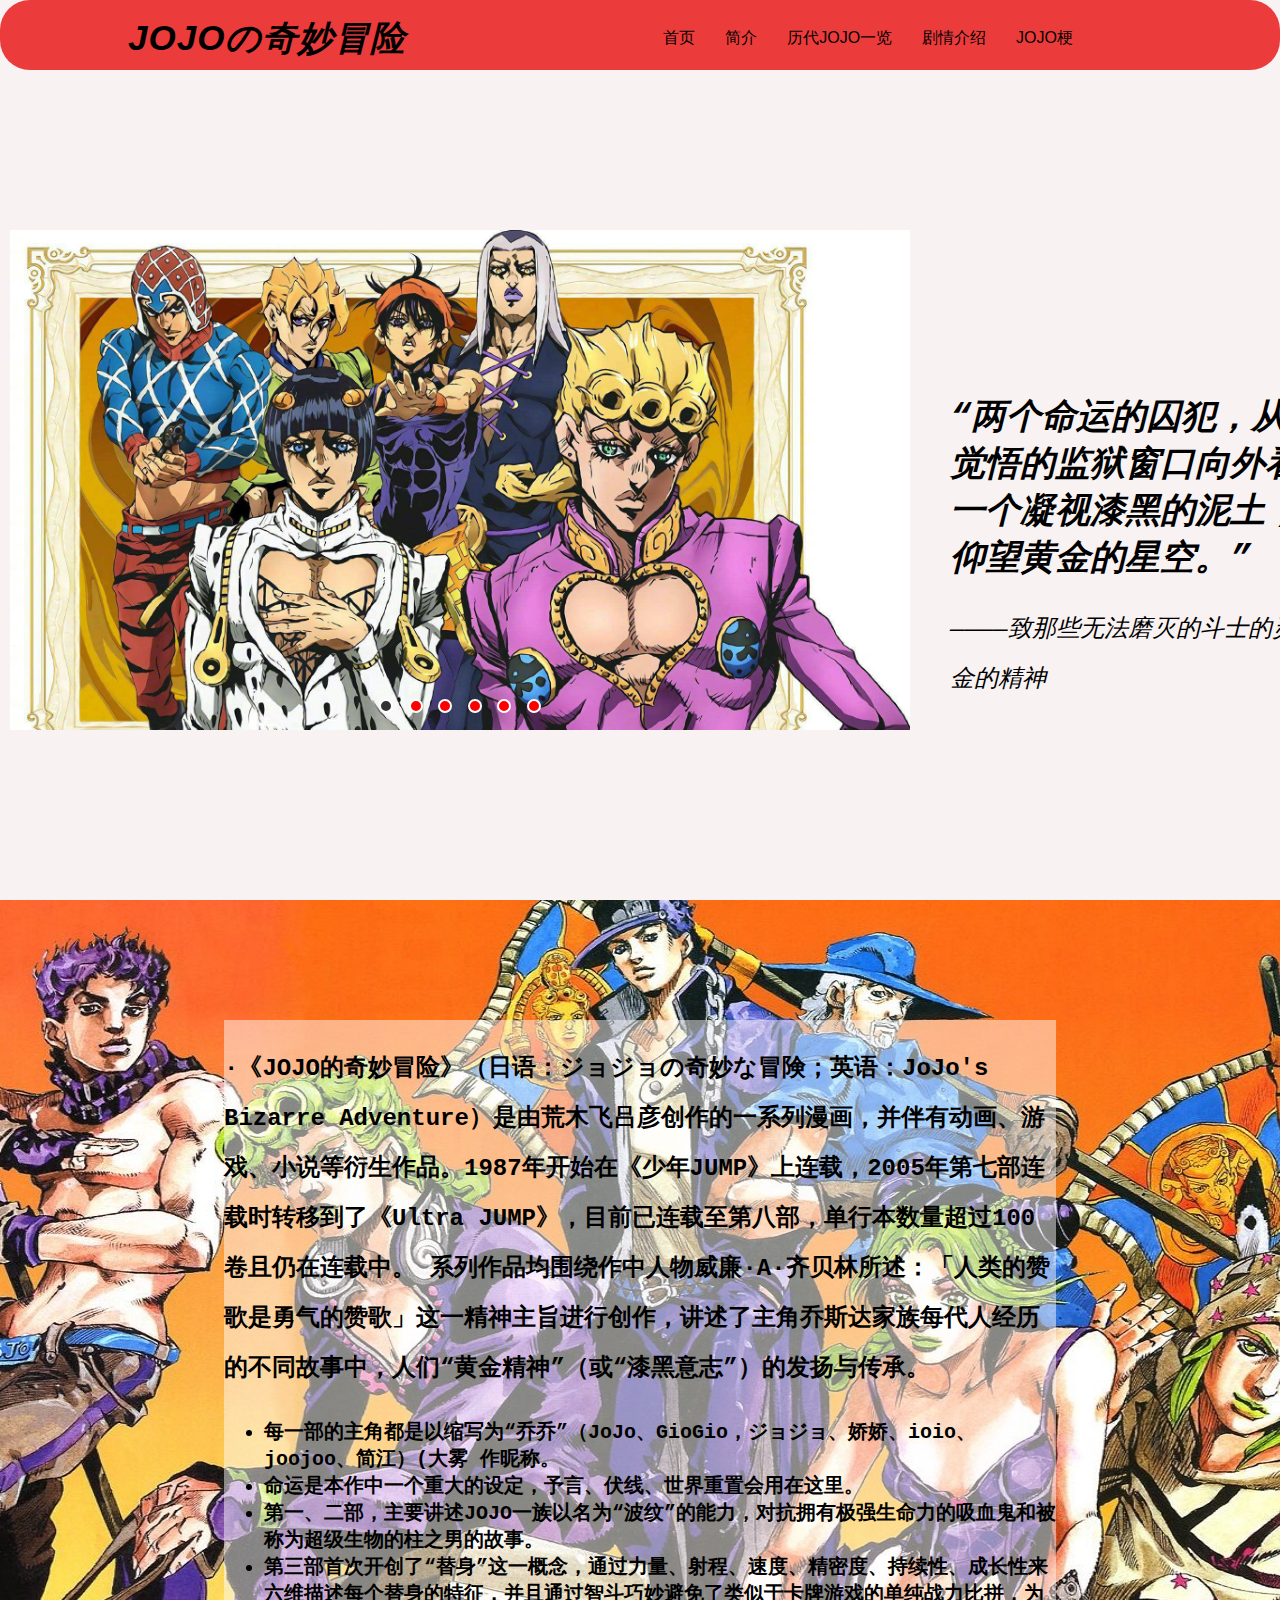
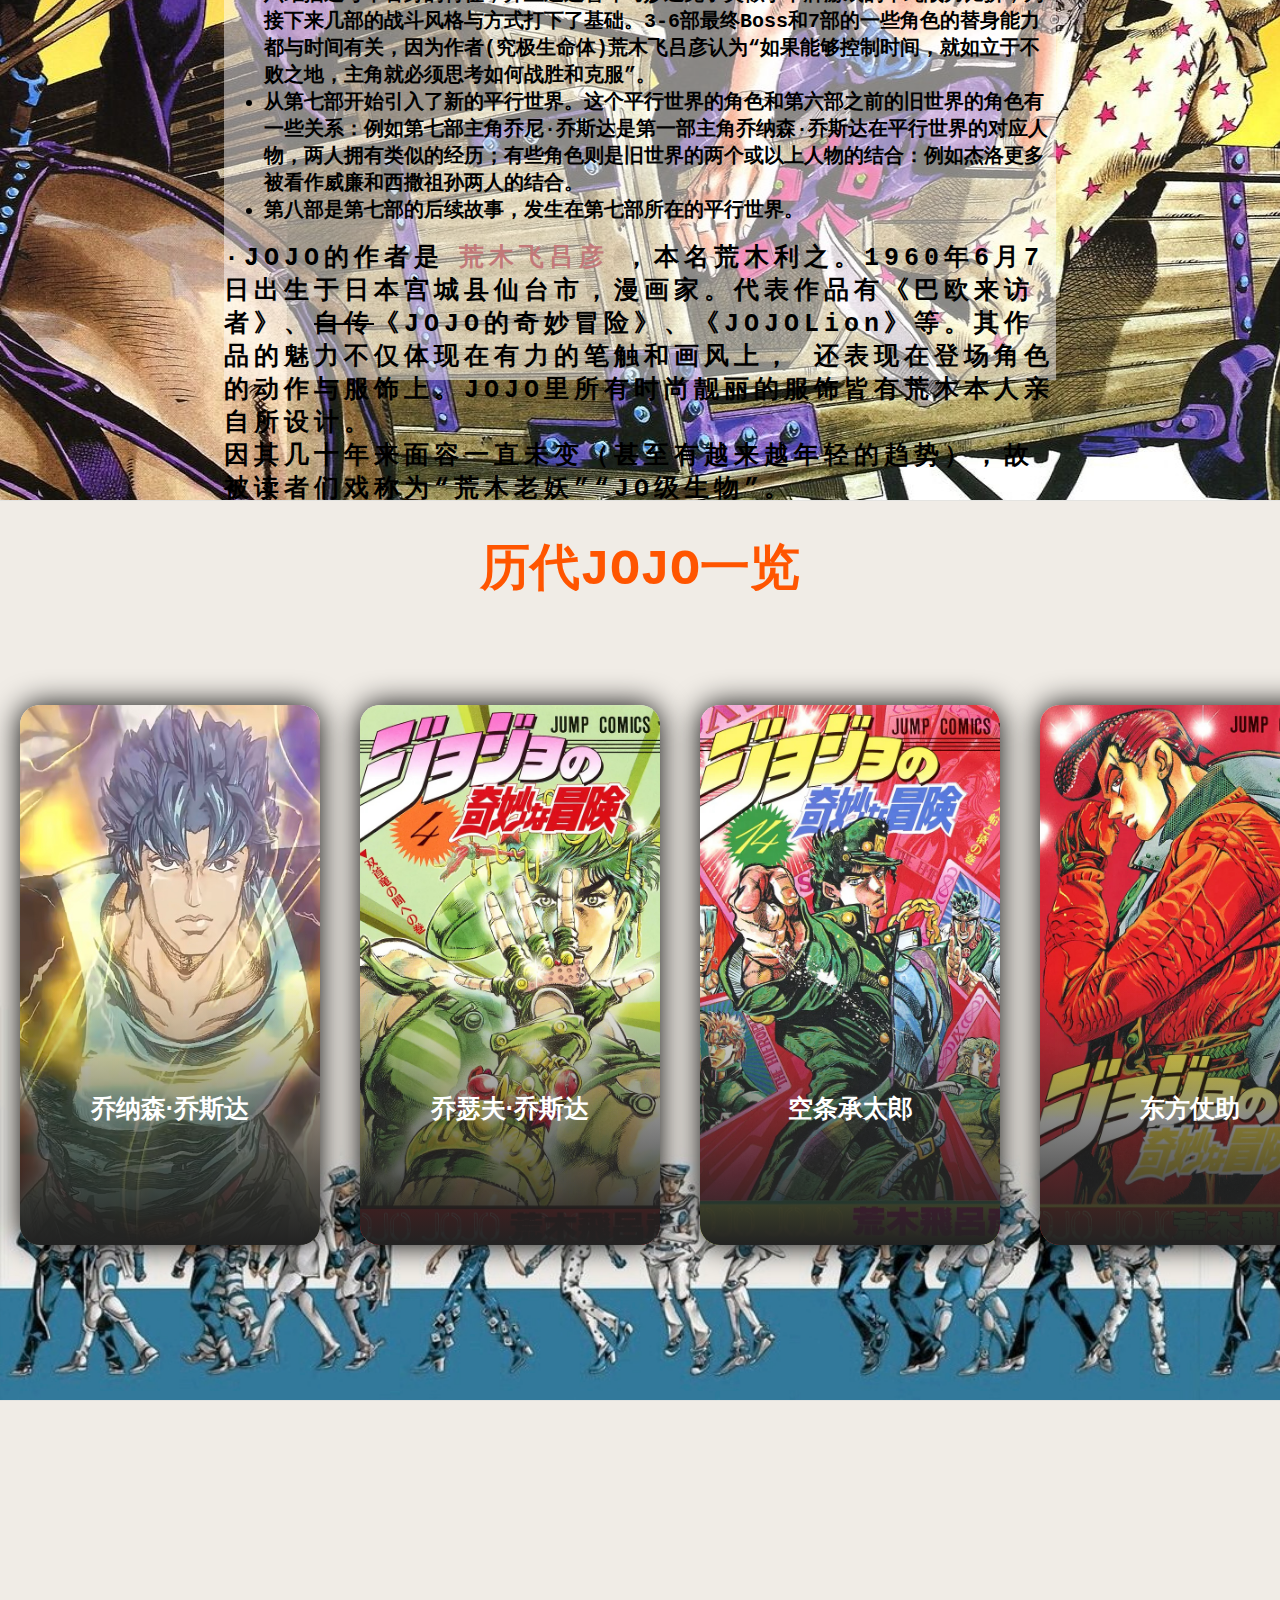
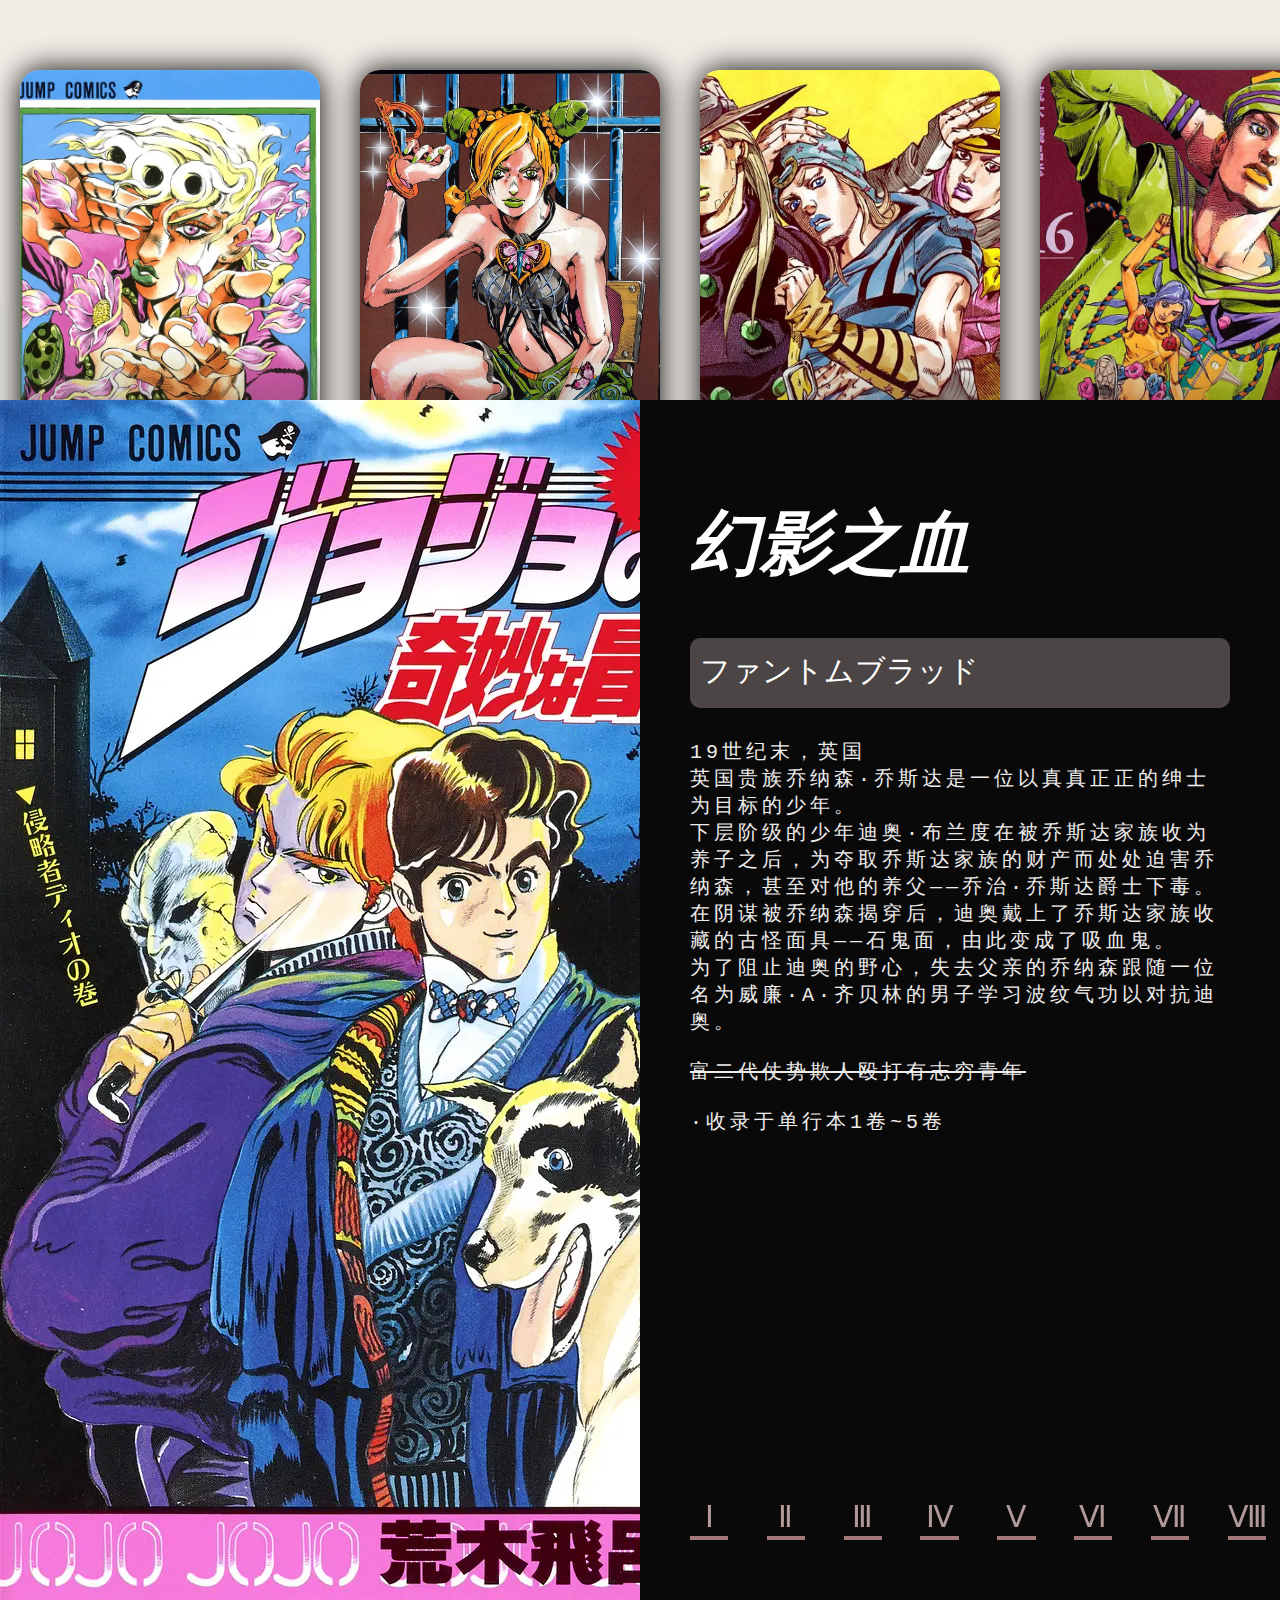
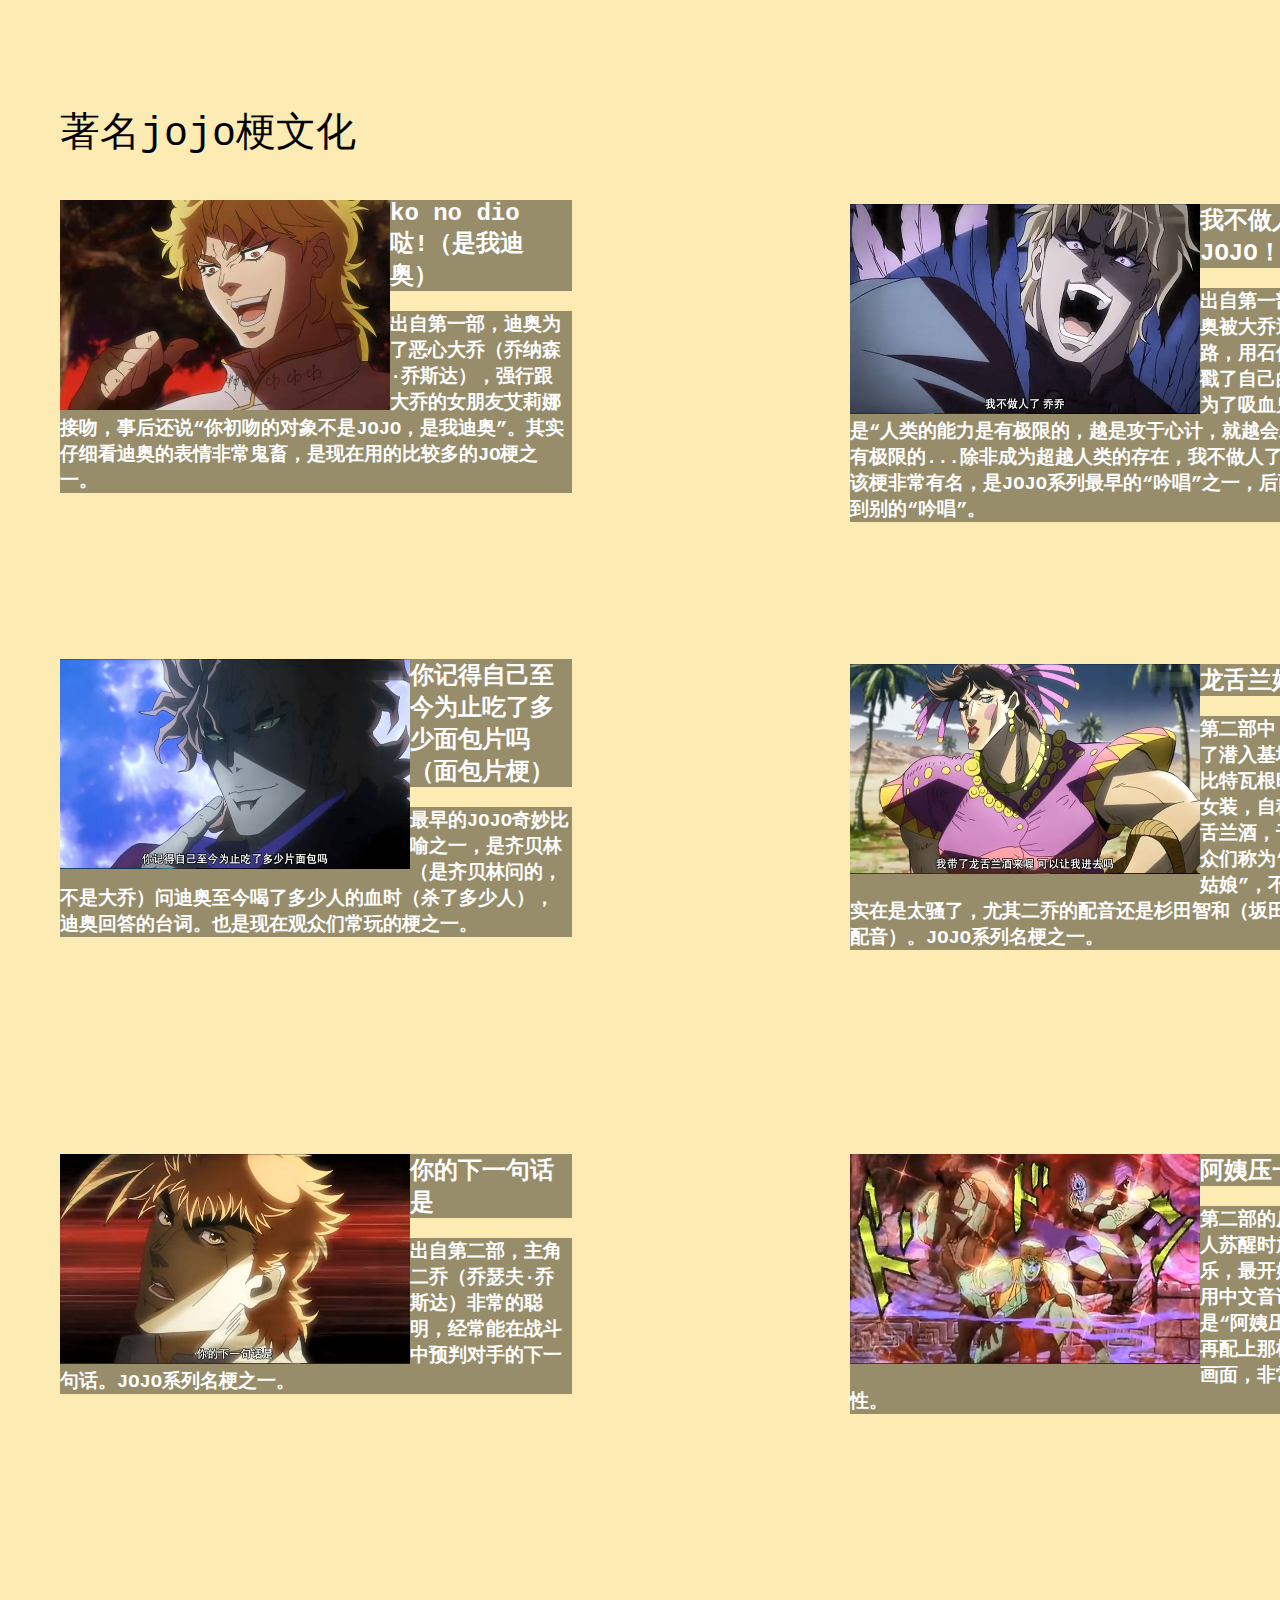
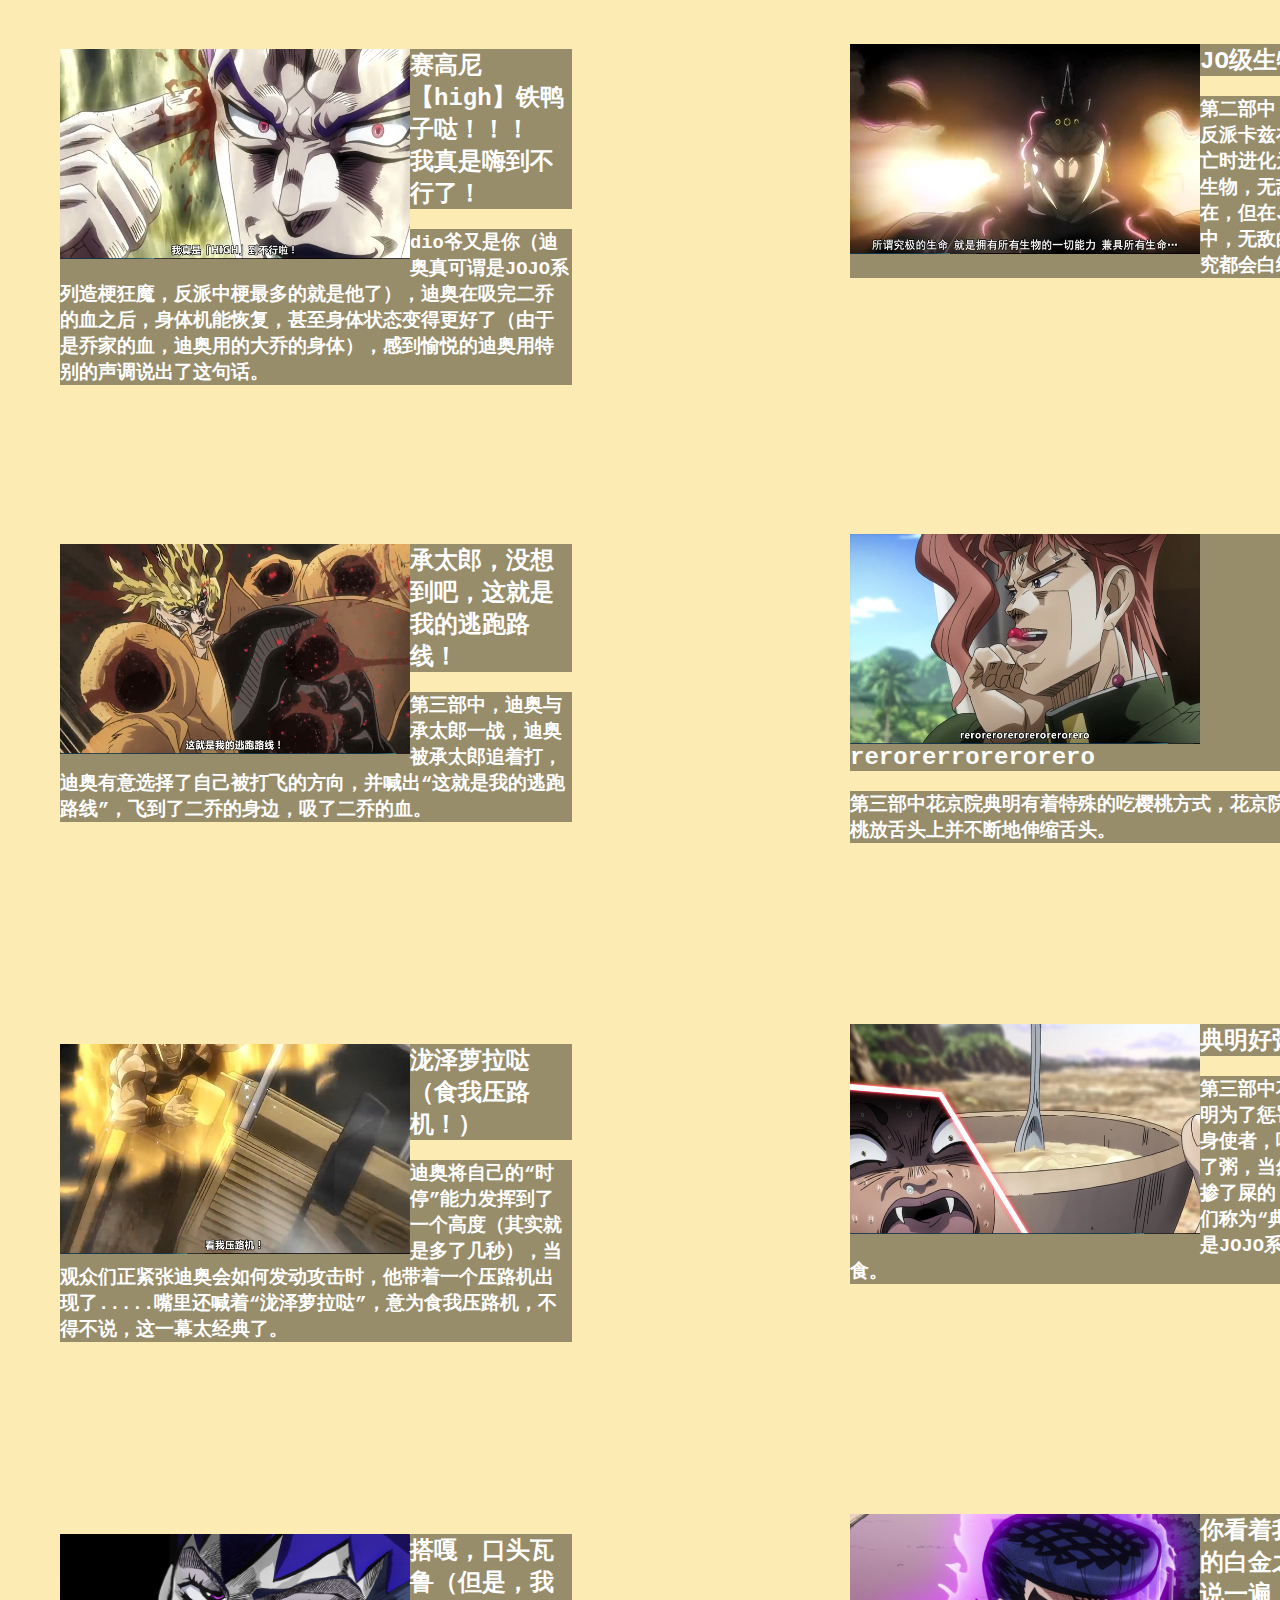
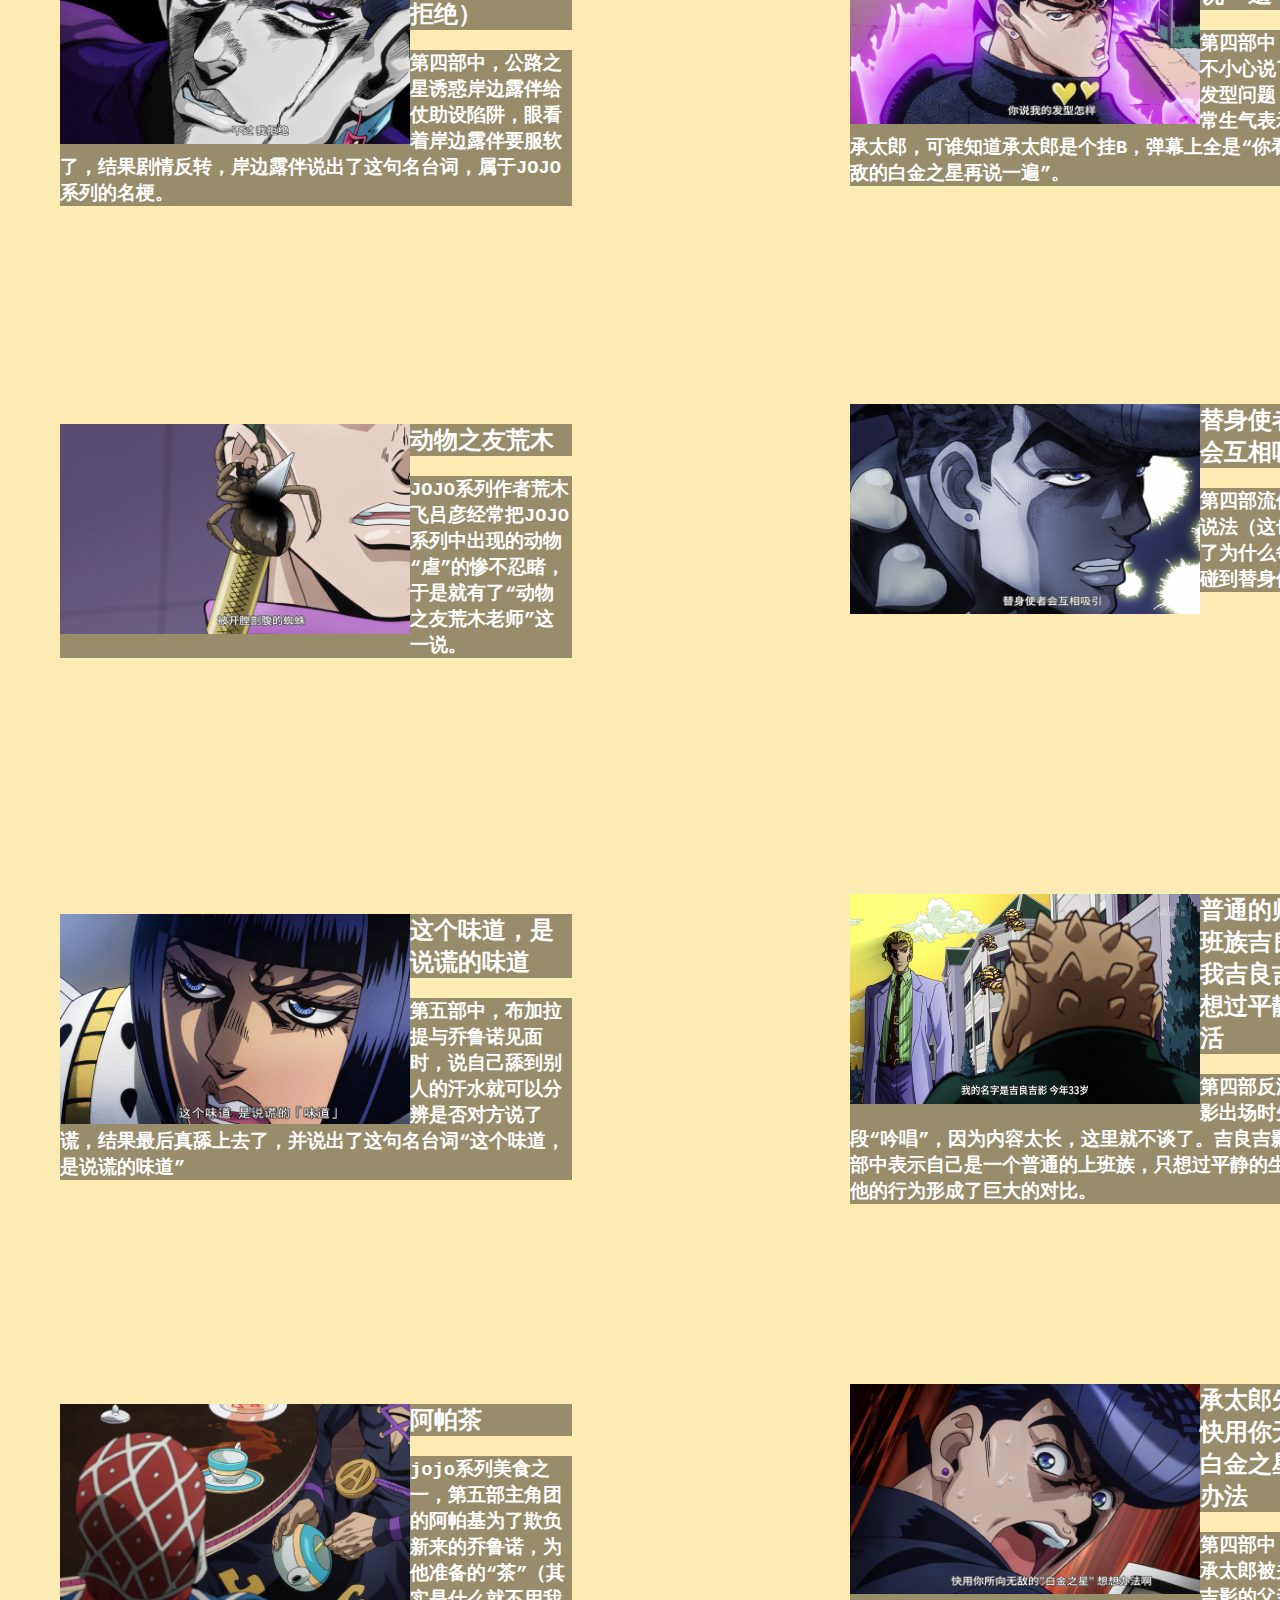
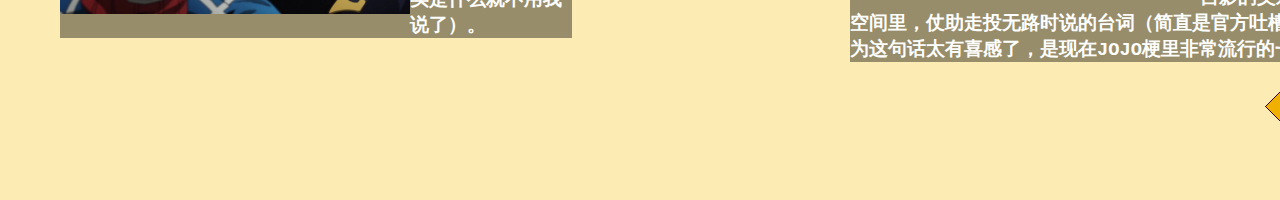
==== commit 3a6a162d: "Update about.html" ====
--- a/about.html
+++ b/about.html
@@ -427,7 +427,7 @@
             <div class="wenzia">
                 <p>著名jojo梗文化</p>
             
-                <img src="C:\Users\Administrator\Desktop\web-projects\site1\images\120ee72e3039562bb5f82454d037553746851fd7.jpg" alt="" class="lefta">
+                <img src="images\120ee72e3039562bb5f82454d037553746851fd7.jpg" alt="" class="lefta">
                 <h2>ko no dio 哒!（是我迪奥）</h2>
                  <h3>出自第一部，迪奥为了恶心大乔（乔纳森·乔斯达），强行跟大乔的女朋友艾莉娜接吻，事后还说“你初吻的对象不是JOJO，是我迪奥”。其实仔细看迪奥的表情非常鬼畜，是现在用的比较多的JO梗之一。</h3>
                 </div>
@@ -436,7 +436,7 @@
             <div class="wenzib">
                 <p></p>
             
-                <img src="C:\Users\Administrator\Desktop\web-projects\site1\images\1.jpg" alt="" class="leftb">
+                <img src="images\1.jpg" alt="" class="leftb">
                 <h2>我不做人了，JOJO！</h2>
                 <h3>出自第一部中，迪奥被大乔逼到绝路，用石像鬼面具戳了自己的脸，成为了吸血鬼，原话是“人类的能力是有极限的，越是攻于心计，就越会发现人是有极限的...除非成为超越人类的存在，我不做人了JOJO”。
 
@@ -447,7 +447,7 @@
             <div class="wenzic">
                 <p></p>
             
-                <img src="C:\Users\Administrator\Desktop\web-projects\site1\images\IMG_2449(20221127-143420).JPG" alt="" class="leftc">
+                <img src="images\IMG_2449(20221127-143420).JPG" alt="" class="leftc">
                 <h2>你记得自己至今为止吃了多少面包片吗（面包片梗）</h2>
                 <h3>最早的JOJO奇妙比喻之一，是齐贝林（是齐贝林问的，不是大乔）问迪奥至今喝了多少人的血时（杀了多少人），迪奥回答的台词。也是现在观众们常玩的梗之一。</h3>
                 </div>
@@ -456,7 +456,7 @@
             <div class="wenzid">
                 <p></p>
             
-                <img src="C:\Users\Administrator\Desktop\web-projects\site1\images\IMG_2452(20221127-144152).JPG" alt="" class="leftd">
+                <img src="images\IMG_2452(20221127-144152).JPG" alt="" class="leftd">
                 <h2>龙舌兰姑娘</h2>
                 <h3>第二部中，二乔为了潜入基地营救史比特瓦根时换上了女装，自称带了龙舌兰酒，于是被观众们称为“龙舌兰姑娘”，不得不说实在是太骚了，尤其二乔的配音还是杉田智和（坂田银时的配音）。JOJO系列名梗之一。</h3>
                 </div>
@@ -465,7 +465,7 @@
             <div class="wenzie">
                 <p></p>
             
-                <img src="C:\Users\Administrator\Desktop\web-projects\site1\images\2.JPG" alt="" class="lefte">
+                <img src="images\2.JPG" alt="" class="lefte">
                 <h2>你的下一句话是</h2>
                 <h3>出自第二部，主角二乔（乔瑟夫·乔斯达）非常的聪明，经常能在战斗中预判对手的下一句话。JOJO系列名梗之一。</h3>
                 </div>
@@ -473,7 +473,7 @@
                 <div class="wenzif">
                     <p></p>
                 
-                    <img src="C:\Users\Administrator\Desktop\web-projects\site1\images\IMG_2453(20221127-144155).JPG" alt="" class="leftf">
+                    <img src="images\IMG_2453(20221127-144155).JPG" alt="" class="leftf">
                     <h2>阿姨压一压</h2>
                     <h3>第二部的反派柱中人苏醒时放的音乐，最开始的一段用中文音译过来就是“阿姨压一压”，再配上那样兄贵的画面，非常的魔性。</h3>
                     </div>
@@ -481,7 +481,7 @@
                     <div class="wenzig">
                         <p></p>
                     
-                        <img src="C:\Users\Administrator\Desktop\web-projects\site1\images\IMG_2454(20221127-144202).JPG" alt="" class="leftf">
+                        <img src="images\IMG_2454(20221127-144202).JPG" alt="" class="leftf">
                         <h2>JO级生物</h2>
                         <h3>第二部中，最大的反派卡兹在濒临死亡时进化为了究极生物，无敌的存在，但在JOJO系列中，无敌的反派终究都会白给。</h3>
                         </div>
@@ -489,7 +489,7 @@
                         <div class="wenzih">
                             <p></p>
                         
-                            <img src="C:\Users\Administrator\Desktop\web-projects\site1\images\IMG_2455(20221127-144229).JPG" alt="" class="leftf">
+                            <img src="images\IMG_2455(20221127-144229).JPG" alt="" class="leftf">
                             <h2>rerorerrorerorero</h2>
                             <h3>第三部中花京院典明有着特殊的吃樱桃方式，花京院会把樱桃放舌头上并不断地伸缩舌头。</h3>
                             </div>
@@ -497,7 +497,7 @@
                             <div class="wenzii">
                                 <p></p>
                             
-                                <img src="C:\Users\Administrator\Desktop\web-projects\site1\images\IMG_2456(20221127-144240).JPG" alt="" class="leftf">
+                                <img src="images\IMG_2456(20221127-144240).JPG" alt="" class="leftf">
                                 <h2>典明好粥道</h2>
                                 <h3>第三部中花京院典明为了惩罚婴儿替身使者，喂婴儿喝了粥，当然里面是掺了屎的，被观众们称为“典明粥”，是JOJO系列一大美食。 </h3>
                                 </div>
@@ -505,14 +505,14 @@
                                 <div class="wenzij">
                                     <p></p>
                                 
-                                    <img src="C:\Users\Administrator\Desktop\web-projects\site1\images\IMG_2457(20221127-144307).JPG" alt="" class="leftf">
+                                    <img src="images\IMG_2457(20221127-144307).JPG" alt="" class="leftf">
                                     <h2>赛高尼【high】铁鸭子哒！！！<br>我真是嗨到不行了！</h2>
                                     <h3>dio爷又是你（迪奥真可谓是JOJO系列造梗狂魔，反派中梗最多的就是他了），迪奥在吸完二乔的血之后，身体机能恢复，甚至身体状态变得更好了（由于是乔家的血，迪奥用的大乔的身体），感到愉悦的迪奥用特别的声调说出了这句话。</h3>
                                     </div>
 
                                     <div class="wenzik">
                                         <p></p>
-                                        <img src="C:\Users\Administrator\Desktop\web-projects\site1\images\IMG_2463(20221127-153257).JPG" alt="" class="leftf">
+                                        <img src="images\IMG_2463(20221127-153257).JPG" alt="" class="leftf">
                                         <h2>承太郎，没想到吧，这就是我的逃跑路线！</h2>
                                         <h3>第三部中，迪奥与承太郎一战，迪奥被承太郎追着打，迪奥有意选择了自己被打飞的方向，并喊出“这就是我的逃跑路线”，飞到了二乔的身边，吸了二乔的血。
 
@@ -522,7 +522,7 @@
                                         <div class="wenzil">
                                             <p></p>
                                         
-                                            <img src="C:\Users\Administrator\Desktop\web-projects\site1\images\IMG_2464(20221127-153301).JPG" alt="" class="leftf">
+                                            <img src="images\IMG_2464(20221127-153301).JPG" alt="" class="leftf">
                                             <h2>泷泽萝拉哒（食我压路机！）</h2>
                                             <h3>迪奥将自己的“时停”能力发挥到了一个高度（其实就是多了几秒），当观众们正紧张迪奥会如何发动攻击时，他带着一个压路机出现了.....嘴里还喊着“泷泽萝拉哒”，意为食我压路机，不得不说，这一幕太经典了。</h3>
                                     </div>
@@ -530,7 +530,7 @@
                                     <div class="wenzim">
                                         <p></p>
                                     
-                                        <img src="C:\Users\Administrator\Desktop\web-projects\site1\images\IMG_2458(20221127-144337).JPG" alt="" class="leftf">
+                                        <img src="images\IMG_2458(20221127-144337).JPG" alt="" class="leftf">
                                         <h2>你看着我无敌的白金之星再说一遍</h2>
                                         <h3>第四部中，承太郎不小心说了仗助的发型问题，仗助非常生气表示要殴打承太郎，可谁知道承太郎是个挂B，弹幕上全是“你看着我无敌的白金之星再说一遍”。</h3>
                                         </div>
@@ -538,7 +538,7 @@
                                         <div class="wenzin">
                                             <p></p>
                                         
-                                            <img src="C:\Users\Administrator\Desktop\web-projects\site1\images\IMG_2459(20221127-144353).JPG" alt="" class="leftf">
+                                            <img src="images\IMG_2459(20221127-144353).JPG" alt="" class="leftf">
                                             <h2>替身使者之间会互相吸引</h2>
                                             <h3>第四部流传出来的说法（这也算解释了为什么每集都能碰到替身使者）。
 
@@ -548,7 +548,7 @@
                                             <div class="wenzio">
                                                 <p></p>
                                             
-                                                <img src="C:\Users\Administrator\Desktop\web-projects\site1\images\IMG_2460(20221127-144412).JPG" alt="" class="leftf">
+                                                <img src="images\IMG_2460(20221127-144412).JPG" alt="" class="leftf">
                                                 <h2>普通的帅气上班族吉良吉影/我吉良吉影只想过平静的生活</h2>
                                                 <h3>第四部反派吉良吉影出场时先来了一段“吟唱”，因为内容太长，这里就不谈了。吉良吉影在第四部中表示自己是一个普通的上班族，只想过平静的生活，与他的行为形成了巨大的对比。</h3>
                                                 </div>
@@ -556,7 +556,7 @@
                                                 <div class="wenzip">
                                                     <p></p>
                                                 
-                                                    <img src="C:\Users\Administrator\Desktop\web-projects\site1\images\IMG_2467(20221127-154951).JPG" alt="" class="leftf">
+                                                    <img src="images\IMG_2467(20221127-154951).JPG" alt="" class="leftf">
                                                     <h2>承太郎先生，快用你无敌的白金之星想想办法 </h2>
                                                     <h3>第四部中，仗助和承太郎被关在吉良吉影的父亲制造的空间里，仗助走投无路时说的台词（简直是官方吐槽），因为这句话太有喜感了，是现在JOJO梗里非常流行的一个。</h3>
                                                     </div>
@@ -564,7 +564,7 @@
                                                     <div class="wenziq">
                                                         <p></p>
                                                     
-                                                        <img src="C:\Users\Administrator\Desktop\web-projects\site1\images\IMG_2461(20221127-144443).JPG" alt="" class="leftf">
+                                                        <img src="images\IMG_2461(20221127-144443).JPG" alt="" class="leftf">
                                                         <h2>搭嘎，口头瓦鲁（但是，我拒绝）</h2>
                                                         <h3>第四部中，公路之星诱惑岸边露伴给仗助设陷阱，眼看着岸边露伴要服软了，结果剧情反转，岸边露伴说出了这句名台词，属于JOJO系列的名梗。</h3>
                                                         </div>
@@ -572,7 +572,7 @@
                                                         <div class="wenzir">
                                                             <p></p>
                                                         
-                                                            <img src="C:\Users\Administrator\Desktop\web-projects\site1\images\IMG_2465(20221127-154933).JPG" alt="" class="leftf">
+                                                            <img src="images\IMG_2465(20221127-154933).JPG" alt="" class="leftf">
                                                             <h2>动物之友荒木 </h2>
                                                             <h3>JOJO系列作者荒木飞吕彦经常把JOJO系列中出现的动物“虐”的惨不忍睹，于是就有了“动物之友荒木老师”这一说。</h3>
                                                             </div>
@@ -580,7 +580,7 @@
                                                             <div class="wenzis">
                                                                 <p></p>
                                                             
-                                                                <img src="C:\Users\Administrator\Desktop\web-projects\site1\images\IMG_2469(20221127-155012).JPG" alt="" class="leftf">
+                                                                <img src="images\IMG_2469(20221127-155012).JPG" alt="" class="leftf">
                                                                 <h2>这个味道，是说谎的味道 </h2>
                                                                 <h3>第五部中，布加拉提与乔鲁诺见面时，说自己舔到别人的汗水就可以分辨是否对方说了谎，结果最后真舔上去了，并说出了这句名台词“这个味道，是说谎的味道” </h3>
                                                                 </div>
@@ -588,13 +588,13 @@
                                                                 <div class="wenzit">
                                                                     <p></p>
                                                                 
-                                                                    <img src="C:\Users\Administrator\Desktop\web-projects\site1\images\IMG_2470(20221127-155023).JPG" alt="" class="leftf">
+                                                                    <img src="images\IMG_2470(20221127-155023).JPG" alt="" class="leftf">
                                                                     <h2>阿帕茶</h2>
                                                                     <h3>jojo系列美食之一，第五部主角团的阿帕基为了欺负新来的乔鲁诺，为他准备的“茶”（其实是什么就不用我说了）。</h3>
                                                                     </div>
 
                                                                     <div class="wan">
-                                                                        <a href="https://zh.moegirl.org.cn/JOJO%E7%9A%84%E5%A5%87%E5%A6%99%E5%86%92%E9%99%A9#JOJO梗"><img src="C:\Users\Administrator\Desktop\web-projects\site1\images\To_be_continued.png" alt=""></a>
+                                                                        <a href="https://zh.moegirl.org.cn/JOJO%E7%9A%84%E5%A5%87%E5%A6%99%E5%86%92%E9%99%A9#JOJO梗"><img src="images\To_be_continued.png" alt=""></a>
                                                                     </div>
                 <!-- <div class="wenziz">
                     <p>bujinruci</p>
--- a/css/style.css
+++ b/css/style.css
@@ -5,25 +5,25 @@
    
 }
 
-/*鎬讳綋椤甸潰*/
+/*骼ｬ隶ｳ邯区､､逕ｸ貎ｰ*/
 .navbar{
     position: fixed;
     display: flex;
-    justify-content: center;/*宸﹀彸闂磋窛,闈犲乏杩樻槸闈犲彄1�7,flex-start锛堥粯璁ゅ€硷級锛氬乏��归綄1�7
-    flex-end锛氬彸��归綄1�7
-    center锛� 灞呬腄1�7
-    space-between锛氫袱绔榻愶紝椤圭洰涔嬮棿鐨勯棿闅旈兘鐩哥瓑銆�
-    space-around锛氭瘡涓��鐩袱渚х殑闂撮殧鐩哥瓑銆傛墍浠ワ紝椤圭洰涔嬮棿鐨勯棿闅既�瘮椤圭洰涓庤竟妗嗙殑闂撮殧澶т竴鍊嶃€ￄ1�7*/
-    align-items: center;/*鍦ㄥ潡涓殑浣嶇疆锛宖lex-start锛氫氦鍙夎酱鐨勮捣鐐瑰榻愩€�
-    flex-end锛氫氦鍙夎酱鐨勭粓鐐瑰榻愩€�
-    center锛氫氦鍙夎酱鐨勪腑鐐瑰榻愩€�
-    baseline: 椤圭洰鐨勭涓€琛屾枃��楃殑鍩虹嚎瀵归綈銆ￄ1�7
-    stretch锛堥粯璁ゅ€硷級锛氬鏋滈��鐩湭璁剧疆楂樺害鎴栬涓篴uto锛屽皢鍗犳弧鏁翠釜��瑰櫒鐨勯珮搴︺€�*/
-    flex-direction: row;/*妯潃鎺掕繕鏄珫鐫€鎺ￄ1�7*/
+    justify-content: center;/*螳ｸ�蠖ｸ髣ら｣狗ｪ,髣育幹荵乗擠讓ｻ讒ｸ髣育幹蠖1､7,flex-start髞帛･邊ｯ迺√ｅ竄ｬ遑ｷ邏夐縛豌ｬ荵冗｢羞蠖堤ｶ1､7
+    flex-end髞帶ｰｬ蠖ｸ遒羞蠖堤ｶ1､7
+    center髞幢ｿｽ 轣槫速閻1､7
+    space-between髞帶ｰｫ陲ｱ扈誹�訒ｮ讎ｻ諢ｶ邏晄､､蝨ｭ豢ｰ豸泌ｬｮ譽ｿ髏ｨ蜍ｯ譽ｿ髣�来蜈倬姓蜩･逑鷹恰�ｽ
+    space-around髞帶ｰｭ逖｡豸軟∴罎纃髏ｩ裵ｻ陲ｱ貂墫�ｮ鷹翌謦ｮ谿ｧ髏ｩ蜩･逑鷹恰蛯帛｢肴ｵ繝ｯ邏晄､､蝨ｭ豢ｰ豸泌ｬｮ譽ｿ髏ｨ蜍ｯ譽ｿ髣�里肅舒讀､蝨ｭ豢ｰ豸灘ｺ､遶溷ｦ怜吏谿鷹翌謦ｮ谿ｧ貔ｶﾑらｫｴ骰雁ｶ�ぎ�1､7*/
+    align-items: center;/*骰ｦ繖･貎｡豸軟�谿第ｵ｣蠍�昧髞帛ｮ僕ex-start髞帶ｰｫ豌ｦ骰吝､朱�髏ｨ蜍ｮ謐｣髏千族訒ｮ讎ｻ諢ｩ竄ｬ�ｽ
+    flex-end髞帶ｰｫ豌ｦ骰吝､朱�髏ｨ蜍ｭ邊馴瑞迹ｰ訒ｮ讎ｻ諢ｩ竄ｬ�ｽ
+    center髞帶ｰｫ豌ｦ骰吝､朱�髏ｨ蜍ｪ閻鷹瑞迹ｰ訒ｮ讎ｻ諢ｩ竄ｬ�ｽ
+    baseline: 讀､蝨ｭ豢ｰ髏ｨ蜍ｭ蘒�ｶ凪ぎ逅帛ｱｾ譫�｢纛讌�ｮ鷹昆陌ｹ蝴守ｵ蠖堤ｶ磯恰�1､7
+    stretch髞帛･邊ｯ迺√ｅ竄ｬ遑ｷ邏夐縛豌ｬ都ｧ髀区ｻ医｢纃髏ｩ裵ｽ貉ｭ迺∝鴬逍�･よｨｺ螳ｳ骼ｴ譬ｬ裵墓ｶ鍋ｯｴuto髞帛ｱｽ逧｢骰礼患蠑ｧ髀∫ｿ驥懃｢羯迹ｰ讚帝勢蜍ｯ迴ｮ謳ｴ�ｺ竄ｬ�ｽ*/
+    flex-direction: row;/*螯ｯ﨟�ｽ�室謗慕ｹ暮巡訷懃将髏ｫ竄ｬ骼ｺ�1､7*/
     flex-wrap: wrap;
-    background-color: #ec3b3b;/*濉弧鑳屾櫙鐨勬暣涓鑹�*/
+    background-color: #ec3b3b;/*豼介ぅ蠑ｧ髑ｳ螻ｾ讚咎勢蜍ｬ證｣豸軟∴軏�損�ｽ*/
     border-radius: 30px;
-    width: 100%;/*瀵硅儗鏅潡鐨勮缃ￄ1�7*/
+    width: 100%;/*轢ｵ遑��髀��貎｡髏ｨ蜍ｮ裵慕ｼ�ｿ1､7*/
     height: 70px;
     z-index: 1;
 }
@@ -40,7 +40,7 @@
     display: flex;
     justify-content: right;
     list-style: none;
-    margin-right: 15%;/*璁剧疆鍙冲杈硅窄1�7*/
+    margin-right: 15%;/*迺∝鴬逍�甑蜀ｲ逸ｻ譚育｡�ｪ1､7*/
 }
 
 .nav li{
@@ -52,18 +52,18 @@
 .logo{
     flex: 1 1 auto;
     margin-left: 10%;
-    text-transform: uppercase;/*瀹氫箟浠呮湁澶у啓瀛楁瘄1�7
-    none	榛樿銆傚畾涔夊甫鏈夊皬鍐欏瓧姣嶅拰澶у啓瀛楁瘝鐨勬爣鍑嗙殑鏂囨湰銆�
-capitalize	鏂囨湰涓殑姣忎釜鍗曡瘝浠ュぇ鍐欏瓧姣嶅紑澶淬€ￄ1�7
-uppercase	瀹氫箟浠呮湁澶у啓瀛楁瘝銆ￄ1�7
-lowercase	瀹氫箟鏃犲ぇ鍐欏瓧姣嶏紝浠呮湁灏忓啓瀛楁瘝銆ￄ1�7
-inherit	瑙勫畾搴旇浠庣埗鍏冪礌缁ф壙 text-transform 灞炴€х殑鍊笺€�*/
-    letter-spacing: 1px;/*鏢�瑰彉瀛楅棿璺濈*/
-    font-weight: bold;/*璁剧疆��椾綋绮楃粏*/
+    text-transform: uppercase;/*轢ｹ豌ｫ邂滓ｵ蜻ｮ貉∵ｾｶﾑ�蕪轢帶･∫�1､7
+    none	讎帶ｨｿ蠇ｻ驫�ｚ逡ｾ豸泌､顔鉢髀亥､顔址骰先ｬ冗透蟋｣蠍�恐貔ｶﾑ�蕪轢帶･∫�髏ｨ蜍ｬ辷｣骰大吏谿鷹盾蝗ｨ貉ｰ驫�ｿｽ
+capitalize	髀ょ岑貉ｰ豸軟�谿大ｧ｣蠢朱∪骰玲孱逖晄ｵ繝･縺�告谺冗透蟋｣蠍�ｴ第ｾｶ豺ｬ竄ｬ�1､7
+uppercase	轢ｹ豌ｫ邂滓ｵ蜻ｮ貉∵ｾｶﾑ�蕪轢帶･∫�驫�ｿ1､7
+lowercase	轢ｹ豌ｫ邂滄純迥ｲ縺�告谺冗透蟋｣蠍冗ｴ晄ｵ蜻ｮ貉∫￥蠢灘蕪轢帶･∫�驫�ｿ1､7
+inherit	迹吝境逡ｾ謳ｴ譌�∵豬蠎｣蝓鈴刻蜀ｪ遉檎ｼ��｣ text-transform 轣樒ざ竄ｬﾑ�ｮ鷹濠隨ｺ竄ｬ�ｽ*/
+    letter-spacing: 1px;/*髀｢肅族蠖臥帶･�｣ｿ迺ｺ豼稲梏*/
+    font-weight: bold;/*迺∝鴬逍�｢纛讀ｾ邯狗ｻｮ讌�ｲ*/
     font-size: 35px;
 }
 
-/*鐩存帴��规墍鏈夌殑閾炬帴杩涜澶勭悄1�7*/
+/*髏ｩ蟄伜ｸｴ遒羞隗�｢埼処螟梧ｮ鷹明轤ｬ蟶ｴ譚ｩ豸懣泊貔ｶ蜍ｭ謔1､7*/
 a{
     margin: 15px;
     color: #000;
@@ -71,7 +71,7 @@
     text-transform: uppercase;
 }
 
-/*a锛歨over琛ㄧず褰撻紶鏍囬€夊畾鍦╝鏍囩涓婃椂a鏍囩鐨勬牱寮忓彉鍖栥€ￄ1�7*/
+/*a髞帶ｭｨover逅帙┤縺夊､ｰ謦ｻ邏ｶ髀榊岻竄ｬ螟顔弊骰ｦ笊晞渚蝗ｩ﨡ｷ豸灘ｩ�､Ｂ髀榊岔﨡ｷ髏ｨ蜍ｬ迚ｱ蟇ｮ蠢灘ｽ蛾獄譬･竄ｬ�1､7*/
 a:hover{
     color:#000;
 }
@@ -82,7 +82,7 @@
      /* background: linear-gradient(200deg,#ffffff,#f7dada); */
     /* background-image: url('../images/F22CE978AF642063AA821065FF9612F3.png');
     background-size: 1px 1px; */
-    /*缁欒儗鏅浘鐗囪缃�€忔槑搴ￄ1�7*/
+    /*郛∵ｬ貞�髀��豬倬雛蝗ｪ裵慕ｼ��聹ぎ蠢疲ｧ第清�1､7*/
     /* opacity: 0.5; */
     width: 100%;
     height: 100vh;
@@ -114,7 +114,7 @@
         font-size: 35px;
     }
 
-/*鏍煎紡鍜岃儗鏅繢�椤诲垎寮€鍐ￄ1�7*/
+/*髀咲�邏｡骰懷ｲ��髀��郢｢肆､､隸ｲ蝙主ｯｮ竄ｬ骰撰ｿ1､7*/
 .about-area{
     position: relative;
     display: flex;
@@ -154,7 +154,7 @@
     flex-direction: row;
     width: 100%;
     height: 5000px;
-    /* background-image: url('../images/QQ鍥剧墄1�720221124212116.jpg');
+    /* background-image: url('../images/QQ骰･蜑ｧ蠅1､720221124212116.jpg');
     background-size: 5px 5px; */
 }
 
@@ -162,8 +162,8 @@
     width: 65%;
     height: 80%;
     /* background-color: #ada3d6; */
-    /* opacity: 0.5; *//*鍖呮嫭鏂囧瓧閫忔槑搴︿竴璧�*/
-    background-color: rgba(255, 252, 252, 0.485);/*鍙崟鍗曞彧鏄儗鏅€忔槑搴�*/
+    /* opacity: 0.5; *//*骰門属雖ｭ髀ょ岌逑ｧ髢ｫ蠢疲ｧ第清�ｿ遶ｴ迺ｧ�ｽ*/
+    background-color: rgba(255, 252, 252, 0.485);/*骰咒＞蟠滄漉譖槫ｽｧ髀��蜆鈴遵訷樞ぎ蠢疲ｧ第清�ｽ*/
     font-weight: 600;
     
 }
@@ -214,7 +214,7 @@
     background-size: 1200px 900px;
      /* opacity: 0.5; */
     
-    color:#fff;/*瀵瑰瓧棰滆壊鐨勬敼鍙ￄ1�7*/
+    color:#fff;/*轢ｵ迹ｰ逑ｧ譽ｰ貊�｣企勢蜍ｬ謨ｼ骰呻ｿ1､7*/
 }
 .contact-area{
     background: #ffffff;
@@ -230,7 +230,7 @@
      background-color: rgb(252, 236, 179);
      margin-bottom: 0px;
     
-    color:rgb(255, 255, 255);/*瀵瑰瓧棰滆壊鐨勬敼鍙ￄ1�7*/
+    color:rgb(255, 255, 255);/*轢ｵ迹ｰ逑ｧ譽ｰ貊�｣企勢蜍ｬ謨ｼ骰呻ｿ1､7*/
 }
 
 
@@ -253,7 +253,7 @@
 
 
 
-/*绗竴椤电殑婊戝姄1�7*/
+/*扈齢α遶ｴ讀､逕ｵ谿大ｩ頑�蟋1､7*/
 .biao{
     position: absolute;
     right: 20px;
@@ -268,7 +268,7 @@
     position: relative;
     width: 900px;
     height: 500px;
-    list-style: none;/*鍙栨秷鍒楄��灞炴€ￄ1�7*/
+    list-style: none;/*骰呎ｨ遘ｷ骰呈･�｢繝轣樒ざ竄ｬ�1､7*/
     margin: 0;
     padding: 0;
     background-color: #eee;
@@ -285,14 +285,14 @@
   position:absolute;
   top: 0;
   left: 0;
-  /*瀵瑰瓄1�7*/
+  /*轢ｵ迹ｰ逑1､7*/
   display: flex;
   justify-content: center;
   align-items: center;
   font-family: Arial, Helvetica, sans-serif;
   font-size: 150px;
   color:#eee;
-  /*鍔ㄧ敾杩囨浮鐨勮���*/
+  /*骰斐┤謨ｾ譚ｩ蝗ｨ豬ｮ髏ｨ蜍ｮ裵慕｢羯�ｽ*/
   transition: .5s transform ease-in-out;
   
 
@@ -369,16 +369,16 @@
 
 
 
-/*璁剧疆radio鎸夐挳锛屼娇鑳��鐪嬭1�7(鏈潵鍦ㄥ乏涓婅锛ￄ1�7*/
+/*迺∝鴬逍�adio骼ｸ螟先元髞帛ｱｼ螽�袖蠅罅鄧ｦ髏ｪ螫ｭ鄧1､7(髀稲п貎ｵ骰ｦ繖･荵乗ｶ灘ｩ�摎髞幢ｿ1､7*/
 input[type="radio"]
 {
     position: relative;
     z-index: 100;
-    /*灏唕adio鎸夐挳鐨刣isplay璁惧畾涓簄one灏嗗畠闅愯棌*/
+    /*轣丞舶adio骼ｸ螟先元髏ｨ蛻｣isplay迺∵Ι逡ｾ豸鍋ｰ�ne轣丞覧逡髣�┗譽*/
     display: none;
 }
 
-/*璁惧畾��瑰櫄1�7*/
+/*迺∵Ι逡ｾ遒羯迹ｰ讚1､7*/
 .controls-visible{
     position: absolute;
     width: 100%;
@@ -388,9 +388,9 @@
 
 }
 
-/*涓嬮潰閭ｆ帓鐨勫嚭鐜ￄ1�7*/
+/*豸灘ｬｮ貎ｰ髢ｭ��ｸ馴勢蜍ｫ蝴ｭ髏懶ｿ1､7*/
 .controls-visible label {
-    display: inline-block;/*鍧楃骇鍏冪礌鍦ㄥ悓涓€琛屾樉鐜�*/
+    display: inline-block;/*骰ｧ讌�ｪ�刻蜀ｪ遉碁恨繖･謔捺ｶ凪ぎ逅帛ｱｾ讓蛾頗�ｽ*/
     width: 10px;
     height: 10px;
     background-color: rgb(255, 0, 0);
@@ -400,7 +400,7 @@
 
 }
 
-/*璁剧疆鐐瑰嚮label鏃讹紝鏄剧ず涓洪€変腑鐨勬牱寮�*/
+/*迺∝鴬逍�瑞迹ｰ蝴ｮlabel髀�ｮｹ邏晞巡蜑ｧ縺壽ｶ捺ｴｪ竄ｬ螟芽�髏ｨ蜍ｬ迚ｱ蟇ｮ�ｽ*/
 .slides input[type="radio"]:nth-of-type(1):checked ~
 .controls-visible label:nth-of-type(1){
     background-color: #333;
@@ -433,8 +433,8 @@
 
 
 
-/*褰撻€変腑浜嗙涓€涓猺adio鎸夐挳鍚庯紝鍚庨潰涓夊紶.slide鐨勬牱寮ￄ1�7
-瀹炵幇婊戝姩锛氬嵆鍙渶瑕佹寜radio鎸夐挳锛屽皢涓変釜slide鍚戝乏绉诲姩鐗瑰畾鐨勮窛绂�*/
+/*隍ｰ謦ｻ竄ｬ螟芽�豬懷吏蘒�ｶ凪ぎ豸鍋玄adio骼ｸ螟先元骰壼ｺｯ邏晞忽蠎ｨ貎ｰ豸灘､顔ｴｶ.slide髏ｨ蜍ｬ迚ｱ蟇ｮ�1､7
+轢ｹ轤ｵ蟷�ｩ頑�蟋ｩ髞帶ｰｬ蠏�甑﨟域ｸｶ迹穂ｽｹ蟇徨adio骼ｸ螟先元髞帛ｱｽ逧｢豸灘､蛾∪slide骰壽�荵冗ｻ芽ｯｲ蟋ｩ髏礼族逡ｾ髏ｨ蜍ｮ遯帷ｻゑｿｽ*/
 .slides input[type="radio"]:nth-of-type(1):checked ~ .slide{
   transform: translateX(0%);
 }
@@ -444,7 +444,7 @@
 }
 
 .slides input[type="radio"]:nth-of-type(3):checked ~ .slide{
-  transform: translateX(-200%);/*鍚戝乏绉诲姩涓€鍊�*/
+  transform: translateX(-200%);/*骰壽�荵冗ｻ芽ｯｲ蟋ｩ豸凪ぎ骰奇ｿｽ*/
 }
 
 .slides input[type="radio"]:nth-of-type(4):checked ~ .slide{
@@ -470,7 +470,7 @@
 
 
 
-/*绗笁椤电殑浜虹墄1�7*/
+/*扈齢α隨∵､､逕ｵ谿第ｵ懆匯蠅1､7*/
 /* .divzishiying{
     width:auto;
     height:auto;
@@ -499,27 +499,27 @@
 }
 
 .carda{
-    /*鐩稿��氫綄1�7*/
+    /*髏ｩ遞ｿ訒ｮ遒羯豌ｫ邯1､7*/
     position: relative;
     width: 300px;/*300*/
     height: 540px;/*450*/
     margin: 20px;/*20*/
     top: 25px;
     /* background-color:#758a99; */
-    /*杩欎袱涓竴璧峰疄鐜颁娇杈圭紭鍦嗗寲鐨勫姛鑳ￄ1�7*/
+    /*譚ｩ谺手｢ｱ豸軟＜遶ｴ迺ｧ蟲ｰ逍�頗鬚∝ｨ�揶蝨ｭ邏ｭ骰ｦ蝸怜ｯｲ髏ｨ蜍ｫ蟋幃袖�1､7*/
     border-radius: 20px;
     overflow: hidden;
-    /*瀵瑰瓧鐨勬敼鍙�*/
+    /*轢ｵ迹ｰ逑ｧ髏ｨ蜍ｬ謨ｼ骰呻ｿｽ*/
     display: flex;
-    /*鍏冪礌绾靛悜鎺掑垄1�7*/
+    /*骰丞�遉檎ｻｾ髱帶�骼ｺ謗大桷1､7*/
     flex-direction: column;
-    /*灞呬腄1�7*/
+    /*轣槫速閻1､7*/
     align-items: center;
     
     /* color:rgb(14, 1, 1); */
-    /*闃村奄1�7*/
+    /*髣�搗螂1､7*/
     box-shadow: 0 0 30px rgba(0,0,0.5);
-    /*涓嶈�鍏惰鎸ゅ帇*/
+    /*豸灘ｶ稲�肓刻諠ｰ鄧ｦ骼ｸ繧�ｸ*/
     flex-shrink: 0;
     
 }
@@ -527,40 +527,40 @@
 .carda .photo img{
     width: 100%;
     height: 100%;
-    /*淇濇寔鍘熸湁灏哄姣斾緥锛岃鍒囬暱杈�*/
+    /*豺�ｿ�ｯ秘腰辭ｸ貉∫￥蜩��蟋｣譁ｾ邱･髞帛ｲ�螺骰貞岻證ｱ譚茨ｿｽ*/
     object-fit: cover;
 }
 
-/*榛樿澶у浄1�7*/
+/*讎帶ｨｿ蠇ｻ貔ｶﾑ�ｵ1､7*/
 .carda .photo{
-    /*鍥剧墖鐨勭粷瀵瑰畾浣ￄ1�7,鎸囧湪div涓殄1�7*/
+    /*骰･蜑ｧ蠅夜勢蜍ｭ邊ｷ轢ｵ迹ｰ逡ｾ豬｣�1､7,骼ｸ蝗ｧ貉ｪdiv豸軟�谿1､7*/
     position: absolute;
     top: 0;
     width: 100%;
     height: 100%;
-    border-radius: 0%;/*姝ゆ椂涓烘柟褰�*/
-    /*璁╁浘鍙樺渾娑︿簄1�7*/
+    border-radius: 0%;/*蟋昴ｆ讀よｶ鍋�譟溯､ｰ�ｽ*/
+    /*迺≫普豬倬甑讓ｺ貂ｾ螽托ｸｿ邁1､7*/
     overflow: hidden; 
     /* top: 30px;
     width: 120px;
     height: 120px;
     border-radius: 50%;
     box-shadow: 0 0 20px rgba(0,0,0.8); */
-    /*鍔ㄧ敾杩囨浮*/
+    /*骰斐┤謨ｾ譚ｩ蝗ｨ豬ｮ*/
     transition: 0.5s;
 }
 
-/*榧犳爣绉诲叆鍙樺皬鍥ￄ1�7*/
-/*hover閫夋嫨榧犳爣鎸囬拡娴姩鍦ㄥ叾涓婄殑鍏冪礌锛屽苟璁剧疆鍏舵牱寮�*/
+/*讎ｧ迥ｳ辷｣扈芽ｯｲ蜿�甑讓ｺ逧ｬ骰･�1､7*/
+/*hover髢ｫ螟句ｫｨ讎ｧ迥ｳ辷｣骼ｸ蝗ｬ諡｡螽ｴ裵ｼ蟋ｩ骰ｦ繖･蜿ｾ豸灘ｩ�ｮ鷹刻蜀ｪ遉碁縛螻ｽ闍溽秩蜑ｧ逍�刻闊ｵ迚ｱ蟇ｮ�ｽ*/
 .carda:hover .photo{
     top: 30px;
     width: 120px;
     height: 120px;
-    border-radius: 50%;/*姝ゆ椂涓哄渾褰�*/
-    box-shadow: 0 0 20px rgba(0,0,0.8);/*搴曢儴鐨勯槾褰�*/
-}
-
-/*杩欓噷鍔犱釜榛戣壊鍒伴€忔槑鐨勬笎鍙樿儗鏅紝鍙互鏇村ソ鐨勭湅娓呮鍚嶅瓧*/
+    border-radius: 50%;/*蟋昴ｆ讀よｶ灘塘貂ｾ隍ｰ�ｽ*/
+    box-shadow: 0 0 20px rgba(0,0,0.8);/*謳ｴ譖｢蜆ｴ髏ｨ蜍ｯ讒ｾ隍ｰ�ｽ*/
+}
+
+/*譚ｩ谺灘匚骰皮干驥懈ｦ帶哀螢企穀莨ｴ竄ｬ蠢疲ｧ鷹勢蜍ｬ隨朱甑讓ｿ蜆鈴遵訷､邏晞甑訷吩ｺ帝順譚代た髏ｨ蜍ｭ貉�ｨ灘属郞滄忽蠍�透*/
 .carda .photo::before{
     content: "";
     position: absolute;
@@ -569,7 +569,7 @@
     background: linear-gradient(to bottom,transparent 50%,#222);
 }
 
-/*姝ard h1鍜宑ard锛歨over h1瀹炵幇榧犳爣绉讳笂鍘诲悗鏂囧瓧鐨勭Щ鍔ￄ1�7*/
+/*蟋晟�ard h1骰懷ｮ疎rd髞帶ｭｨover h1轢ｹ轤ｵ蟷�ｦｧ迥ｳ辷｣扈芽ｮｳ隨る腰隸ｲ謔鈴盾蝗ｧ逑ｧ髏ｨ蜍ｭﾐｩ骰費ｿ1､7*/
 .carda h1{
     position: absolute;
     top: 370px;
@@ -615,7 +615,7 @@
     text-decoration: none;
     border: 1px solid rgba(172, 59, 59, 0.5);
     padding: 8px 32px;
-    /*杈规鐨勫渾娑﹀害锛岃秺澶ц秺鍦�*/
+    /*譚郁ｧ�萩髏ｨ蜍ｫ貂ｾ螽托ｹ螳ｳ髞帛ｲ�ｧｺ貔ｶﾑ�ｧｺ骰ｦ�ｽ*/
     border-radius: 8px;
 
 }
@@ -641,7 +641,7 @@
     height: 100px; */
 /* } */
 .cardb{
-    /*鐩稿��氫綄1�7*/
+    /*髏ｩ遞ｿ訒ｮ遒羯豌ｫ邯1､7*/
     position: relative;
     width: 300px;/*300*/
     height: 540px;/*450*/
@@ -649,20 +649,20 @@
     top: 90px;
 
     /* background-color:#758a99; */
-    /*杩欎袱涓竴璧峰疄鐜颁娇杈圭紭鍦嗗寲鐨勫姛鑳ￄ1�7*/
+    /*譚ｩ谺手｢ｱ豸軟＜遶ｴ迺ｧ蟲ｰ逍�頗鬚∝ｨ�揶蝨ｭ邏ｭ骰ｦ蝸怜ｯｲ髏ｨ蜍ｫ蟋幃袖�1､7*/
     border-radius: 20px;
     overflow: hidden;
-    /*瀵瑰瓧鐨勬敼鍙�*/
+    /*轢ｵ迹ｰ逑ｧ髏ｨ蜍ｬ謨ｼ骰呻ｿｽ*/
     display: flex;
-    /*鍏冪礌绾靛悜鎺掑垄1�7*/
+    /*骰丞�遉檎ｻｾ髱帶�骼ｺ謗大桷1､7*/
     flex-direction: column;
-    /*灞呬腄1�7*/
+    /*轣槫速閻1､7*/
     align-items: center;
     
     /* color:rgb(15, 1, 1); */
-    /*闃村奄1�7*/
+    /*髣�搗螂1､7*/
     box-shadow: 0 0 30px rgba(0,0,0.5);
-    /*涓嶈�鍏惰鎸ゅ帇*/
+    /*豸灘ｶ稲�肓刻諠ｰ鄧ｦ骼ｸ繧�ｸ*/
     flex-shrink: 0;
     
 }
@@ -683,40 +683,40 @@
 .cardb .photo img{
     width: 100%;
     height: 100%;
-    /*淇濇寔鍘熸湁灏哄姣斾緥锛岃鍒囬暱杈�*/
+    /*豺�ｿ�ｯ秘腰辭ｸ貉∫￥蜩��蟋｣譁ｾ邱･髞帛ｲ�螺骰貞岻證ｱ譚茨ｿｽ*/
     object-fit: cover;
 }
 
-/*榛樿澶у浄1�7*/
+/*讎帶ｨｿ蠇ｻ貔ｶﾑ�ｵ1､7*/
 .cardb .photo{
-    /*鍥剧墖鐨勭粷瀵瑰畾浣ￄ1�7,鎸囧湪div涓殄1�7*/
+    /*骰･蜑ｧ蠅夜勢蜍ｭ邊ｷ轢ｵ迹ｰ逡ｾ豬｣�1､7,骼ｸ蝗ｧ貉ｪdiv豸軟�谿1､7*/
     position: absolute;
     top: 0;
     width: 100%;
     height: 100%;
-    border-radius: 0%;/*姝ゆ椂涓烘柟褰�*/
-    /*璁╁浘鍙樺渾娑︿簄1�7*/
+    border-radius: 0%;/*蟋昴ｆ讀よｶ鍋�譟溯､ｰ�ｽ*/
+    /*迺≫普豬倬甑讓ｺ貂ｾ螽托ｸｿ邁1､7*/
     overflow: hidden; 
     /* top: 30px;
     width: 120px;
     height: 120px;
     border-radius: 50%;
     box-shadow: 0 0 20px rgba(0,0,0.8); */
-    /*鍔ㄧ敾杩囨浮*/
+    /*骰斐┤謨ｾ譚ｩ蝗ｨ豬ｮ*/
     transition: 0.5s;
 }
 
-/*榧犳爣绉诲叆鍙樺皬鍥ￄ1�7*/
-/*hover閫夋嫨榧犳爣鎸囬拡娴姩鍦ㄥ叾涓婄殑鍏冪礌锛屽苟璁剧疆鍏舵牱寮�*/
+/*讎ｧ迥ｳ辷｣扈芽ｯｲ蜿�甑讓ｺ逧ｬ骰･�1､7*/
+/*hover髢ｫ螟句ｫｨ讎ｧ迥ｳ辷｣骼ｸ蝗ｬ諡｡螽ｴ裵ｼ蟋ｩ骰ｦ繖･蜿ｾ豸灘ｩ�ｮ鷹刻蜀ｪ遉碁縛螻ｽ闍溽秩蜑ｧ逍�刻闊ｵ迚ｱ蟇ｮ�ｽ*/
 .cardb:hover .photo{
     top: 30px;
     width: 120px;
     height: 120px;
-    border-radius: 50%;/*姝ゆ椂涓哄渾褰�*/
-    box-shadow: 0 0 20px rgba(0,0,0.8);/*搴曢儴鐨勯槾褰�*/
-}
-
-/*杩欓噷鍔犱釜榛戣壊鍒伴€忔槑鐨勬笎鍙樿儗鏅紝鍙互鏇村ソ鐨勭湅娓呮鍚嶅瓧*/
+    border-radius: 50%;/*蟋昴ｆ讀よｶ灘塘貂ｾ隍ｰ�ｽ*/
+    box-shadow: 0 0 20px rgba(0,0,0.8);/*謳ｴ譖｢蜆ｴ髏ｨ蜍ｯ讒ｾ隍ｰ�ｽ*/
+}
+
+/*譚ｩ谺灘匚骰皮干驥懈ｦ帶哀螢企穀莨ｴ竄ｬ蠢疲ｧ鷹勢蜍ｬ隨朱甑讓ｿ蜆鈴遵訷､邏晞甑訷吩ｺ帝順譚代た髏ｨ蜍ｭ貉�ｨ灘属郞滄忽蠍�透*/
 .cardb .photo::before{
     content: "";
     position: absolute;
@@ -725,7 +725,7 @@
     background: linear-gradient(to bottom,transparent 50%,#222);
 }
 
-/*姝ard h1鍜宑ard锛歨over h1瀹炵幇榧犳爣绉讳笂鍘诲悗鏂囧瓧鐨勭Щ鍔ￄ1�7*/
+/*蟋晟�ard h1骰懷ｮ疎rd髞帶ｭｨover h1轢ｹ轤ｵ蟷�ｦｧ迥ｳ辷｣扈芽ｮｳ隨る腰隸ｲ謔鈴盾蝗ｧ逑ｧ髏ｨ蜍ｭﾐｩ骰費ｿ1､7*/
 .cardb h1{
     position: absolute;
     top: 370px;
@@ -767,7 +767,7 @@
     text-decoration: none;
     border: 1px solid rgba(136, 31, 31, 0.5);
     padding: 8px 32px;
-    /*杈规鐨勫渾娑﹀害锛岃秺澶ц秺鍦�*/
+    /*譚郁ｧ�萩髏ｨ蜍ｫ貂ｾ螽托ｹ螳ｳ髞帛ｲ�ｧｺ貔ｶﾑ�ｧｺ骰ｦ�ｽ*/
     border-radius: 8px;
 
 }
@@ -778,24 +778,24 @@
 }
 
 .xingshia{
-    /*100%绐楀彛楂樺害*/
+    /*100%扈先･蠖帶･よｨｺ螳ｳ*/
   height: 100vh;
-  /*寮规€у竷灞€ 姘村钄1�7+鍨傜洿灞呬腑*/
+  /*蟇ｮ隗�ぎﾑ�ｫｷ轣樞ぎ 蟋俶搗髓1､7+骰ｨ蛯懈ｴｿ轣槫速閻*/
   display:flex;
   justify-content: center;
   align-items: center;
-  /*娓愬彉鑳屾櫙*/
+  /*螽捺┏蠖蛾袖螻ｾ讚*/
   /* background: linear-gradient(200deg,#517fa4,#243949); */
 }
 
 .xingshib{
-    /*100%绐楀彛楂樺害*/
+    /*100%扈先･蠖帶･よｨｺ螳ｳ*/
   height: 100vh;
-  /*寮规€у竷灞€ 姘村钄1�7+鍨傜洿灞呬腑*/
+  /*蟇ｮ隗�ぎﾑ�ｫｷ轣樞ぎ 蟋俶搗髓1､7+骰ｨ蛯懈ｴｿ轣槫速閻*/
   display:flex;
   justify-content: center;
   align-items: center;
-  /*娓愬彉鑳屾櫙*/
+  /*螽捺┏蠖蛾袖螻ｾ讚*/
   /* background: linear-gradient(200deg,#517fa4,#243949); */
 }
 
@@ -814,7 +814,7 @@
 
 
 
-/*鏁呬簨浠嬬粛*/
+/*髀∝速邁ｨ豬螫ｬ邊*/
 .shell{
     width: 100%;
     height: 100%;
@@ -890,7 +890,7 @@
 }
 
 .page:nth-child(3){
-    background-image: url('C:/Users/Administrator/Desktop/web-projects/site1/images/imagesIMG_2409(20221125-230650).JPG');
+    background-image: url('../images/imagesIMG_2409(20221125-230650).JPG');
     
     /* background-size: 780px 950px; */
 }
@@ -899,35 +899,35 @@
 }
 
 .page:nth-child(6){
-    background-image: url('C:/Users/Administrator/Desktop/web-projects/site1/images/IMG_2411(20221125-230714).JPG');
+    background-image: url('../images/IMG_2411(20221125-230714).JPG');
 }
 .page:nth-child(6) .page_content{
     background-color: rga(185,130,130);
 }
 
 .page:nth-child(9){
-    background-image: url('C:/Users/Administrator/Desktop/web-projects/site1/images/IMG_2412(20221125-230801).JPG');
+    background-image: url('../images/IMG_2412(20221125-230801).JPG');
 }
 .page:nth-child(9) .page_content{
     background-color: rga(185,130,130);
 }
 
 .page:nth-child(12){
-    background-image: url('C:/Users/Administrator/Desktop/web-projects/site1/images/IMG_2413(20221125-230815).JPG');
+    background-image: url('../images/IMG_2413(20221125-230815).JPG');
 }
 .page:nth-child(12) .page_content{
     background-color: rga(185,130,130);
 }
 
 .page:nth-child(15){
-    background-image: url('C:/Users/Administrator/Desktop/web-projects/site1/images/IMG_2415(20221125-231015).JPG');
+    background-image: url('../images/IMG_2415(20221125-231015).JPG');
 }
 .page:nth-child(15) .page_content{
     background-color: rga(185,130,130);
 }
 
 .page:nth-child(18){
-    background-image: url('C:/Users/Administrator/Desktop/web-projects/site1/images/IMG_2417(20221125-231034).JPG');
+    background-image: url('../images/IMG_2417(20221125-231034).JPG');
     /* background-size: 100px 50px; */
 }
 .page:nth-child(18) .page_content{
@@ -935,14 +935,14 @@
 }
 
 .page:nth-child(21){
-    background-image: url('C:/Users/Administrator/Desktop/web-projects/site1/images/IMG_2418(20221125-231054).JPG');
+    background-image: url('../images/IMG_2418(20221125-231054).JPG');
 }
 .page:nth-child(21) .page_content{
     background-color: rga(185,130,130);
 }
 
 .page:nth-child(24){
-    background-image: url('C:/Users/Administrator/Desktop/web-projects/site1/images/IMG_2420(20221125-231133).JPG');
+    background-image: url('../images/IMG_2420(20221125-231133).JPG');
 }
 .page:nth-child(24) .page_content{
     background-color: rga(185,130,130);
@@ -960,7 +960,7 @@
     padding: 10px;
     background-color: rgba(231, 210, 210, 0.3);
     border-radius: 10px;
-    margin: 30px 0;/*璁剧疆��楀埌澶栬竟鐨勮窛绂ￄ1�7*/
+    margin: 30px 0;/*迺∝鴬逍�｢纛讌蝓梧ｾｶ譬ｬ遶滄勢蜍ｮ遯帷ｻゑｿ1､7*/
 }
 
 .page span{
@@ -970,7 +970,7 @@
     color: rgb(238, 236, 236);
 }
 
-/*璁剧疆榧犳爣绉诲埌涓嬮潰鐨勬晥鏋ￄ1�7*/
+/*迺∝鴬逍�ｦｧ迥ｳ辷｣扈芽ｯｲ蝓梧ｶ灘ｬｮ貎ｰ髏ｨ蜍ｬ譎･髀具ｿ1､7*/
 label:hover{
     cursor: pointer;
     border-bottom: solid 4px rgb(35,35,35);
@@ -1295,7 +1295,7 @@
     color:(123, 150, 241);
     font-size:90px;
     margin-left: 400px;
-    font: 500 80px '浼樿鏍囬榛�';
+    font: 500 80px '豬ｼ讓ｿ裵暮渚蝗ｬ﨣ｽ讎幢ｿｽ';
 }
 
 .wenzia p{
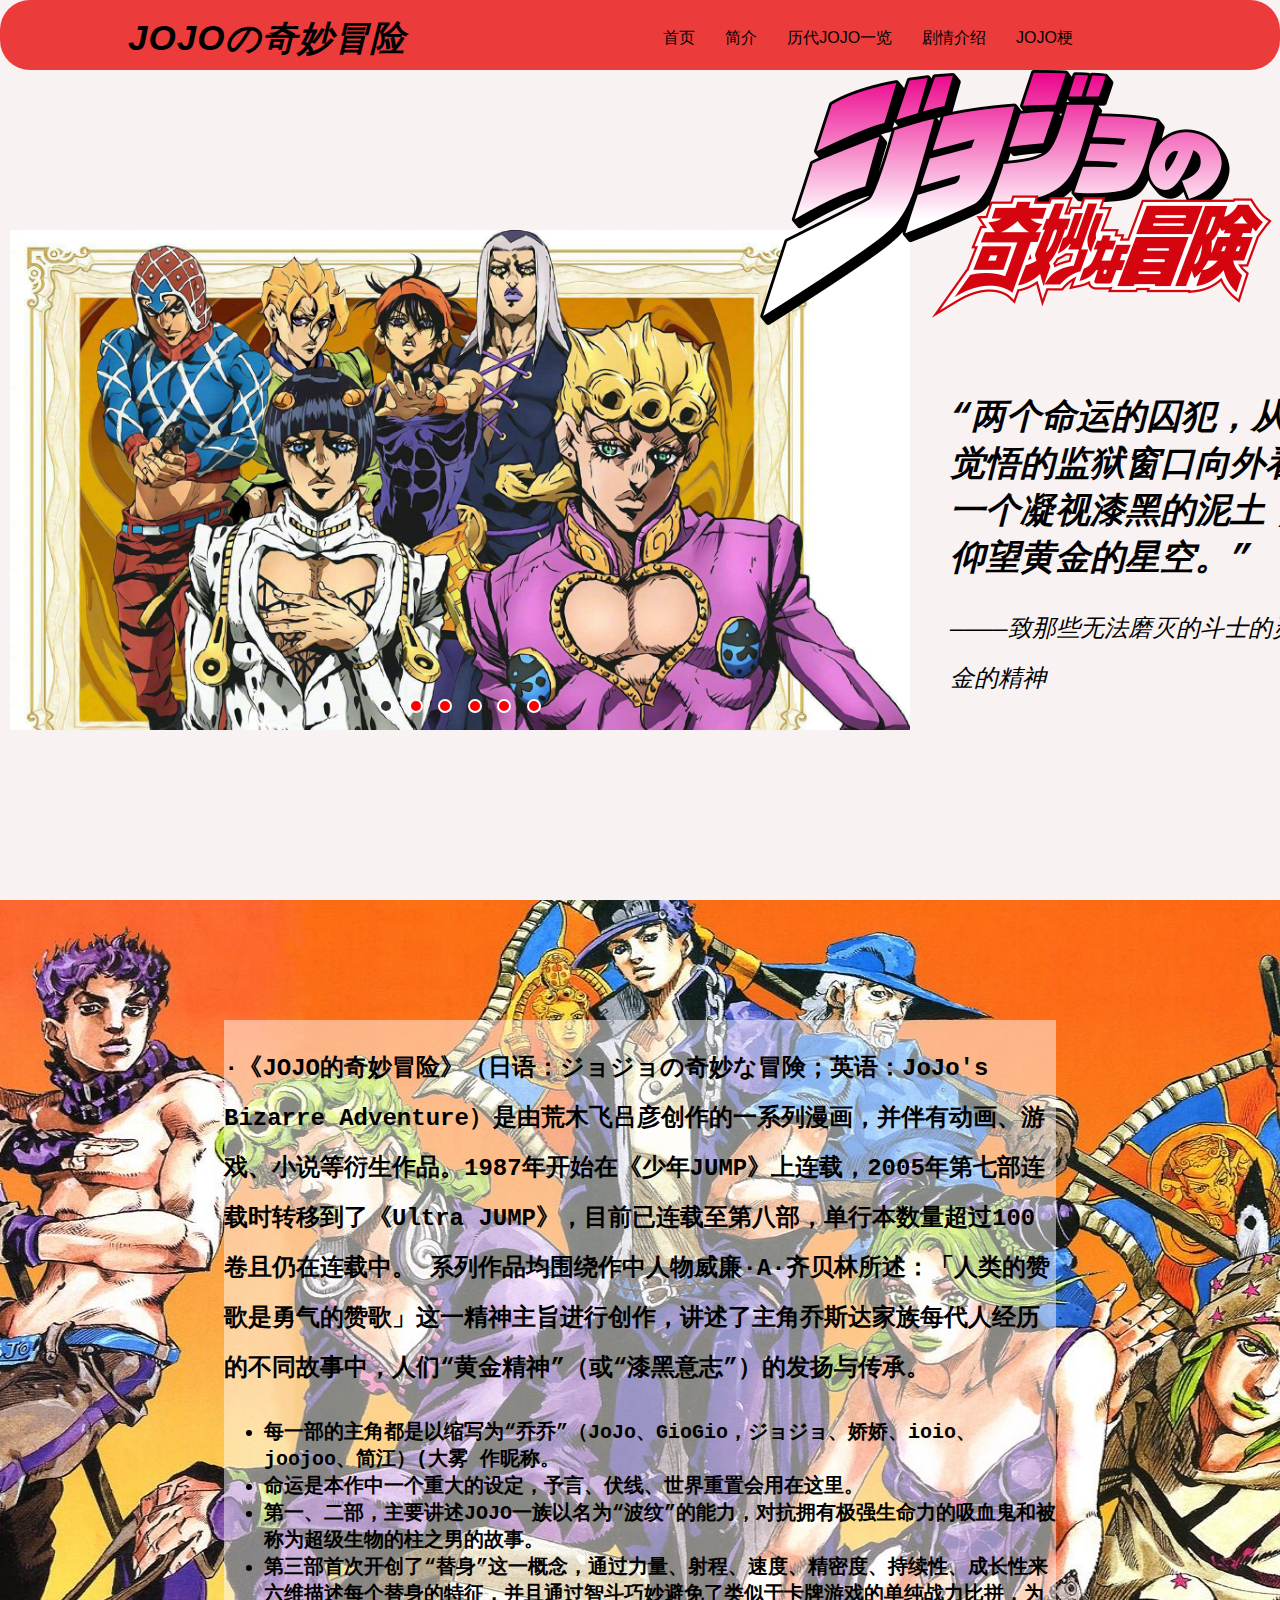
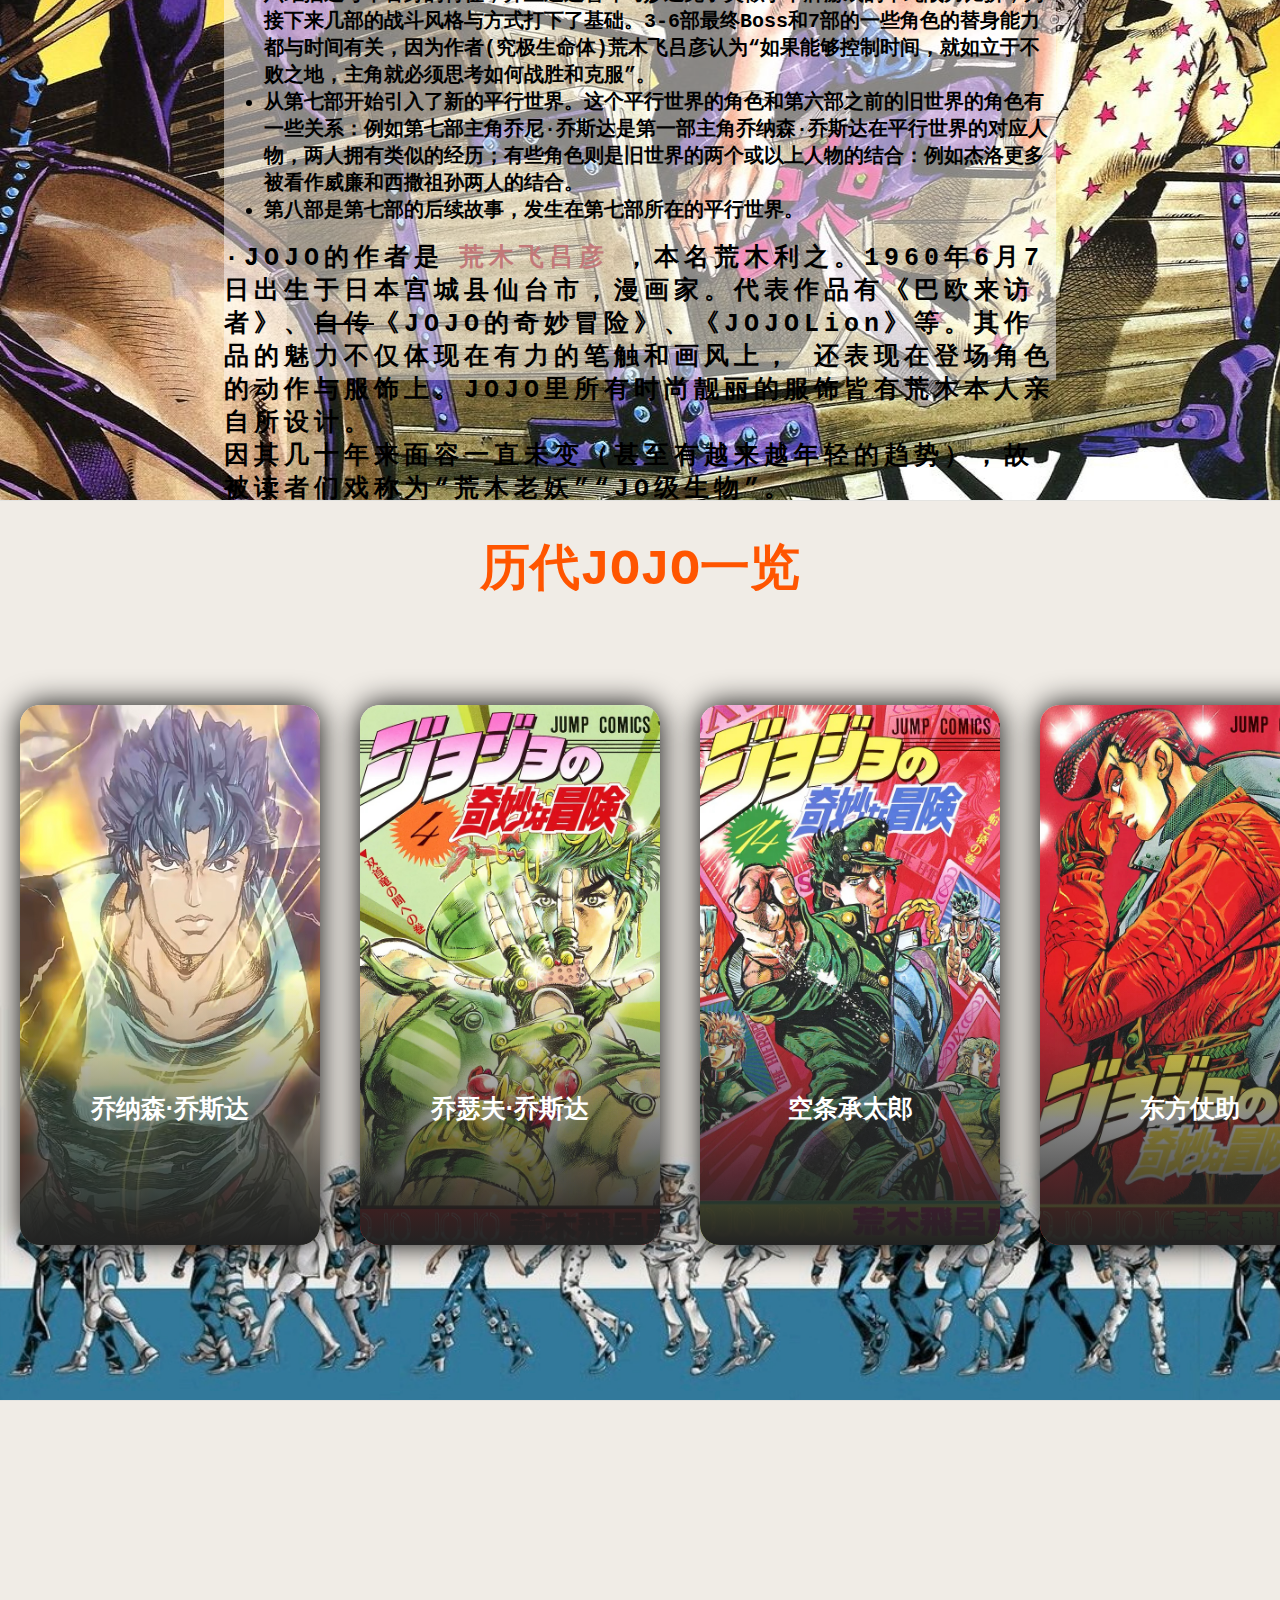
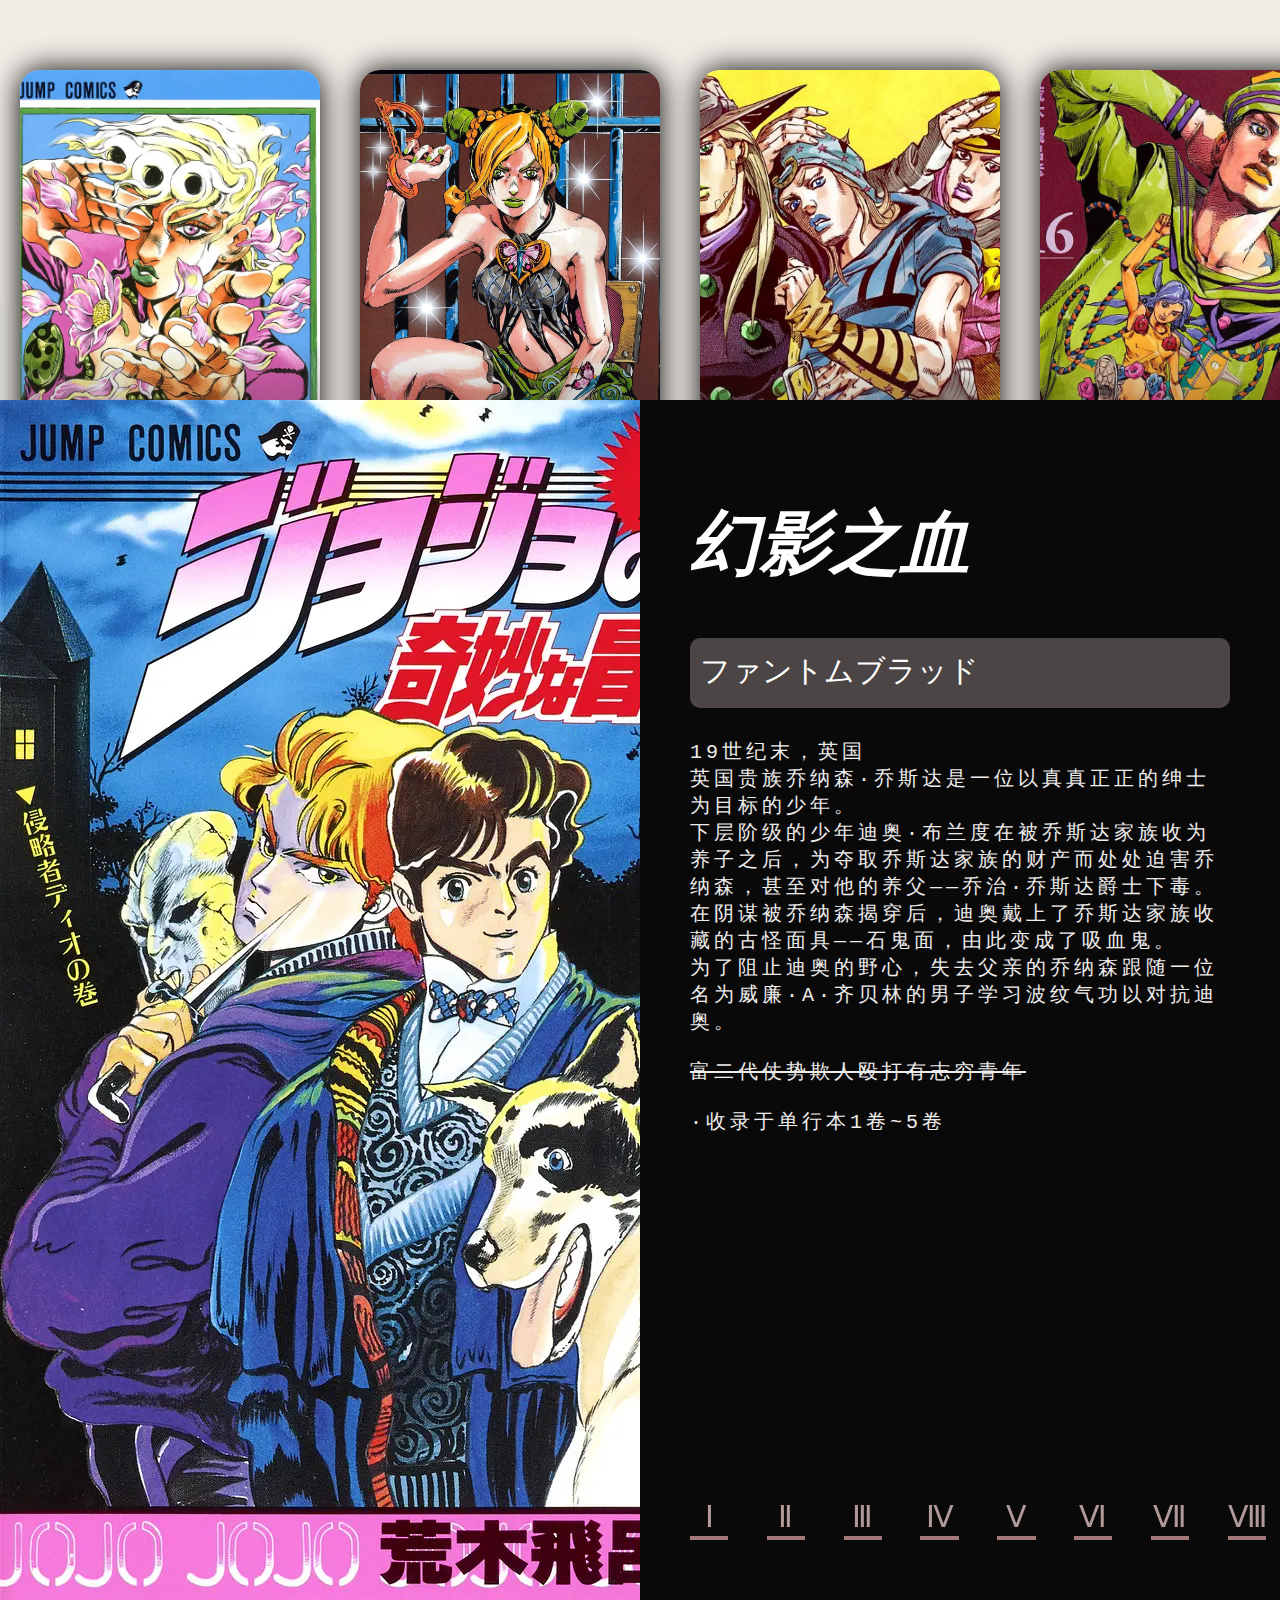
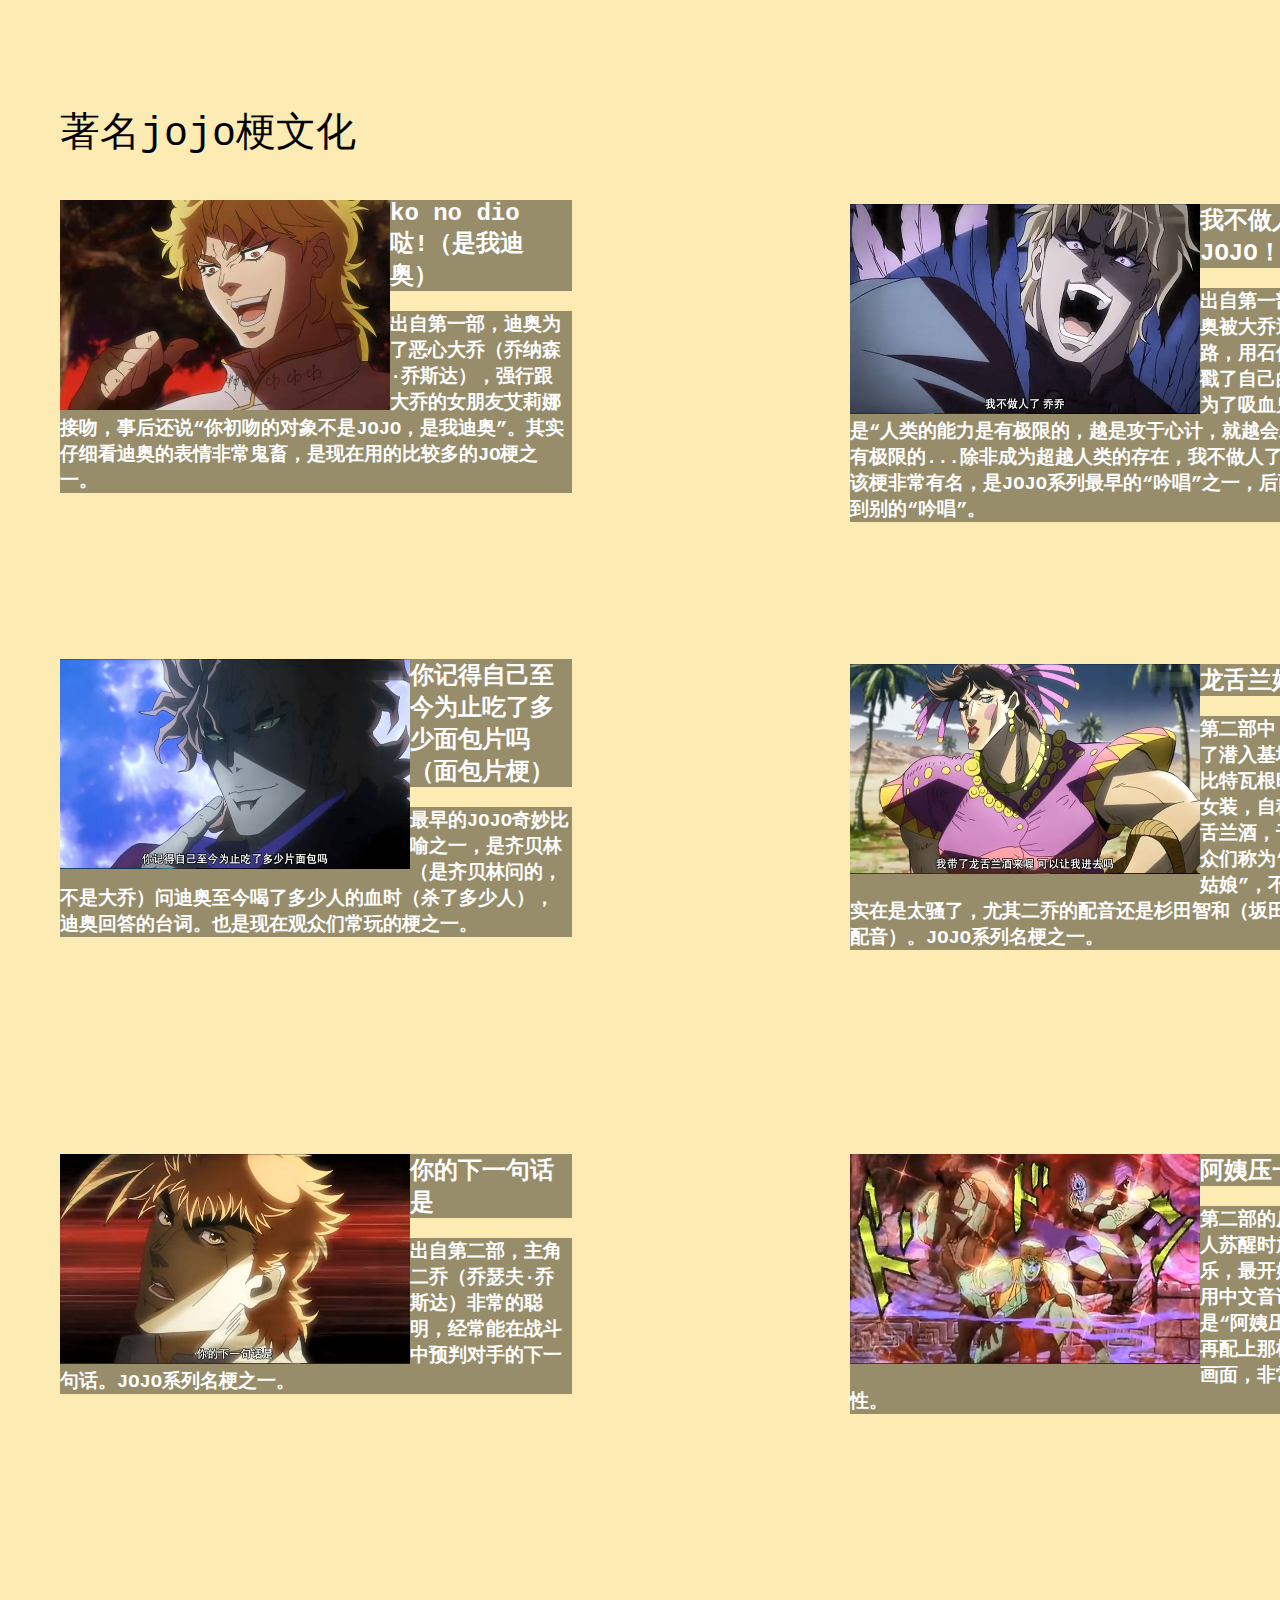
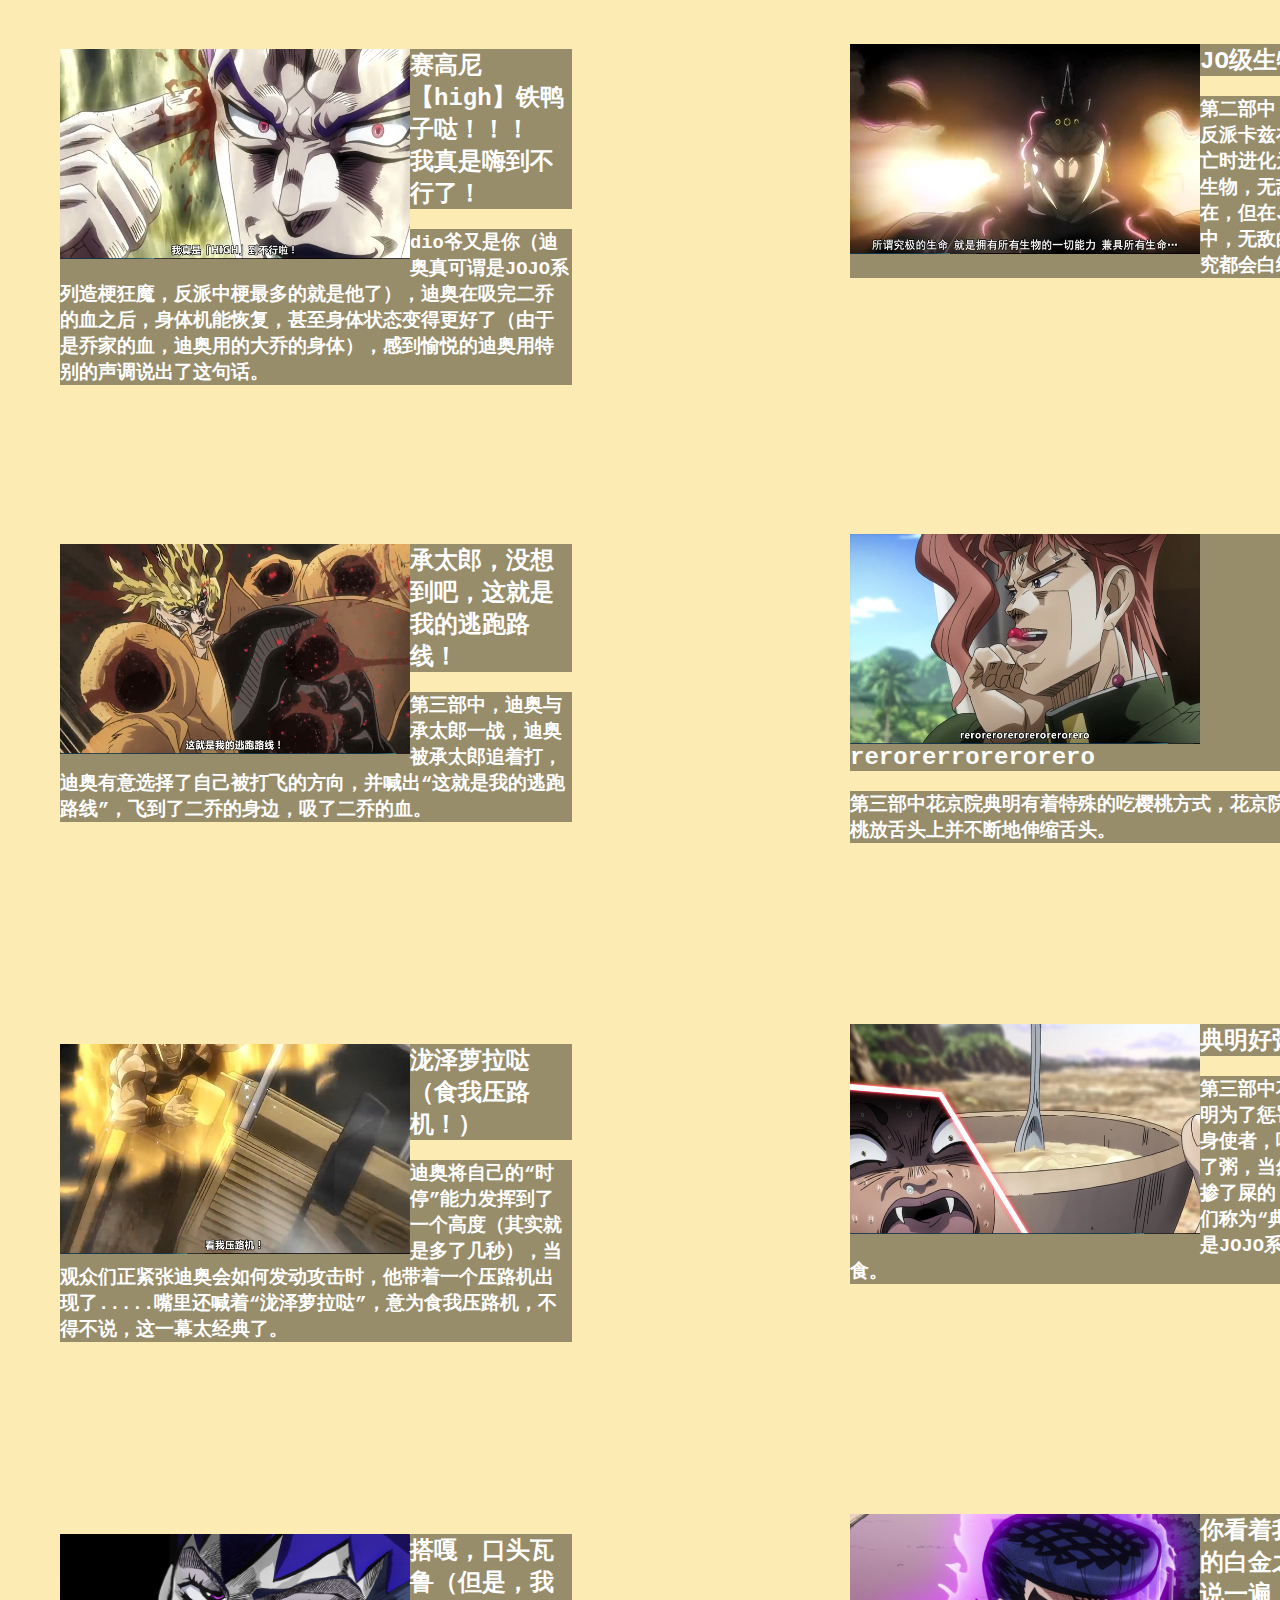
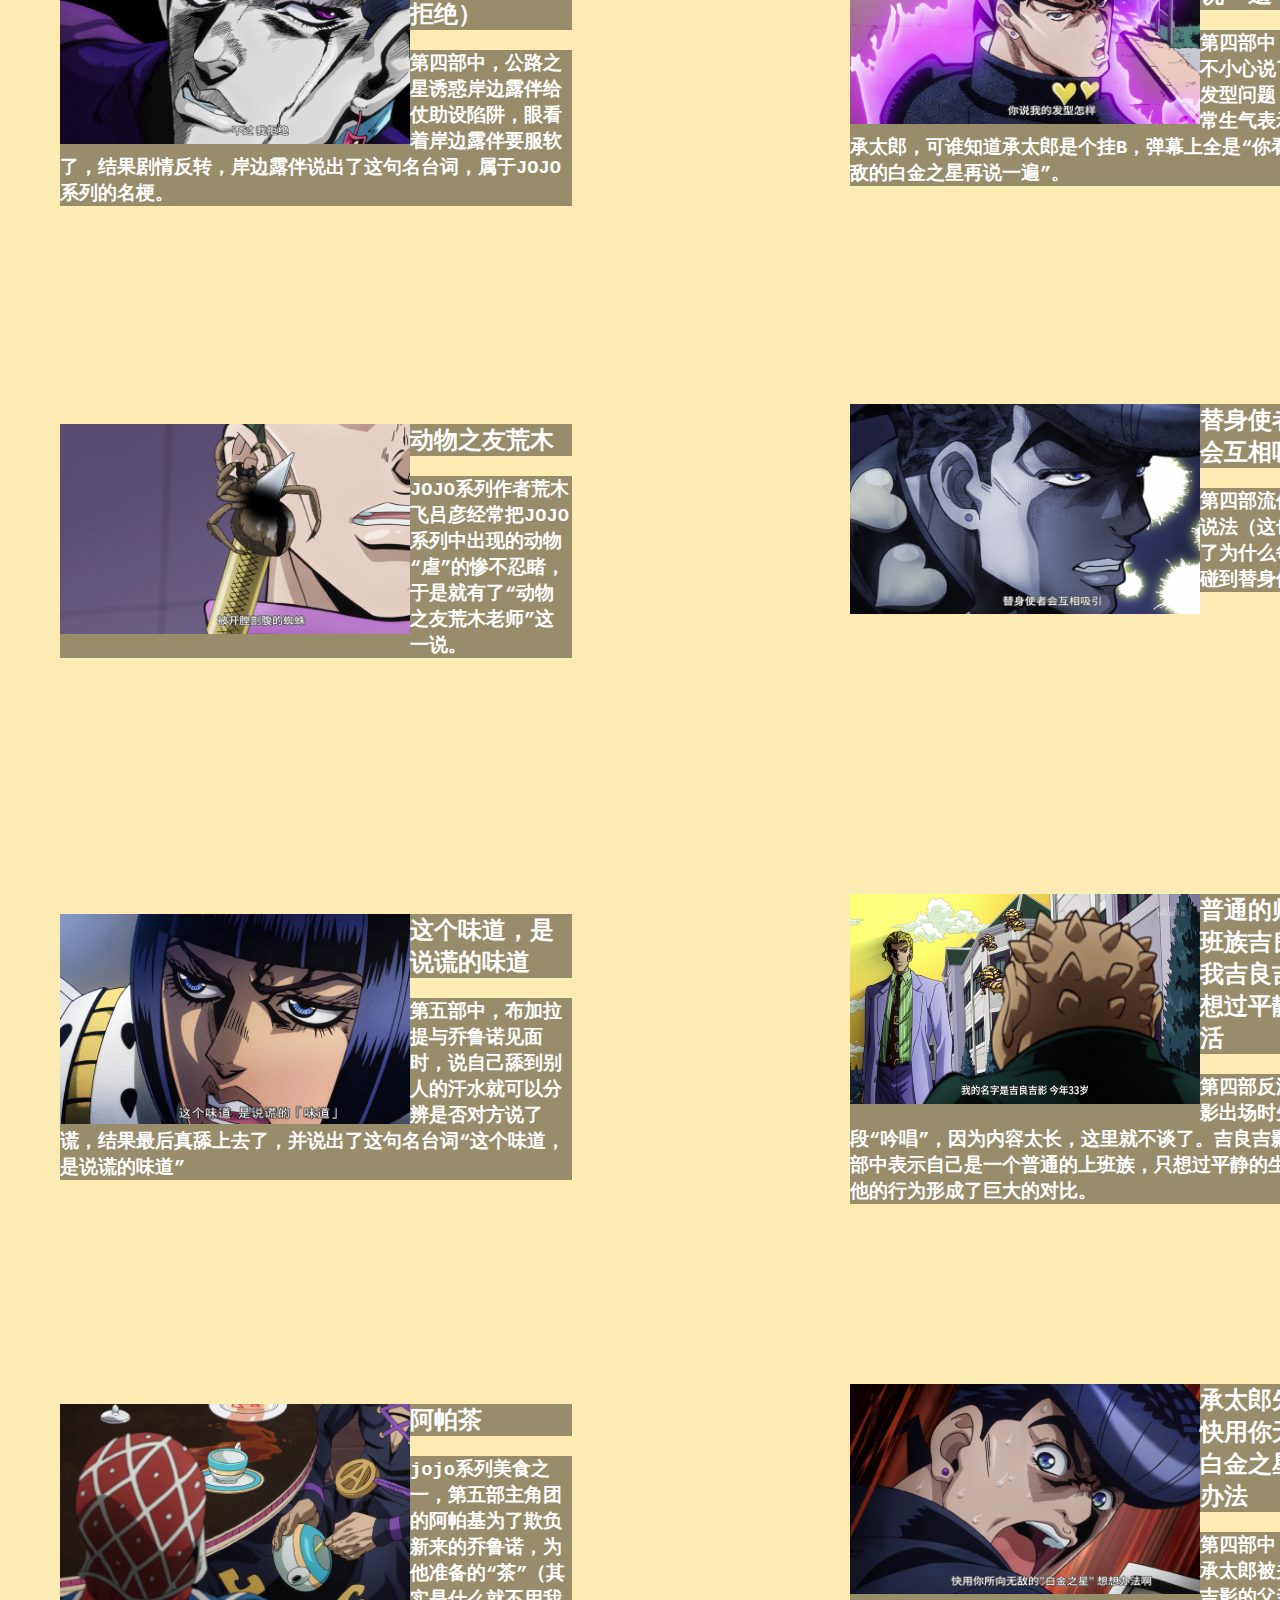
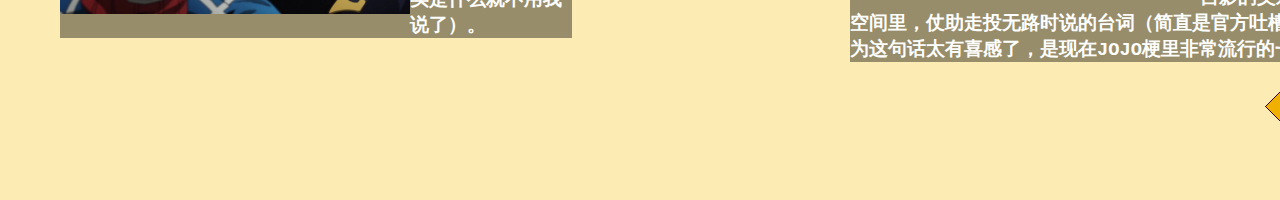
==== commit 1dfe79a8: "Update about.html" ====
--- a/about.html
+++ b/about.html
@@ -82,7 +82,7 @@
     </div>
 
     <div class="biao">
-        <img src="C:\Users\Administrator\Desktop\web-projects\site1\images\512px-Jojo_no_kimyou_na_bouken_japanese_logo.svg.png" alt="">
+        <img src="images/512px-Jojo_no_kimyou_na_bouken_japanese_logo.svg.png" alt="">
     </div>
     </div>  
 
